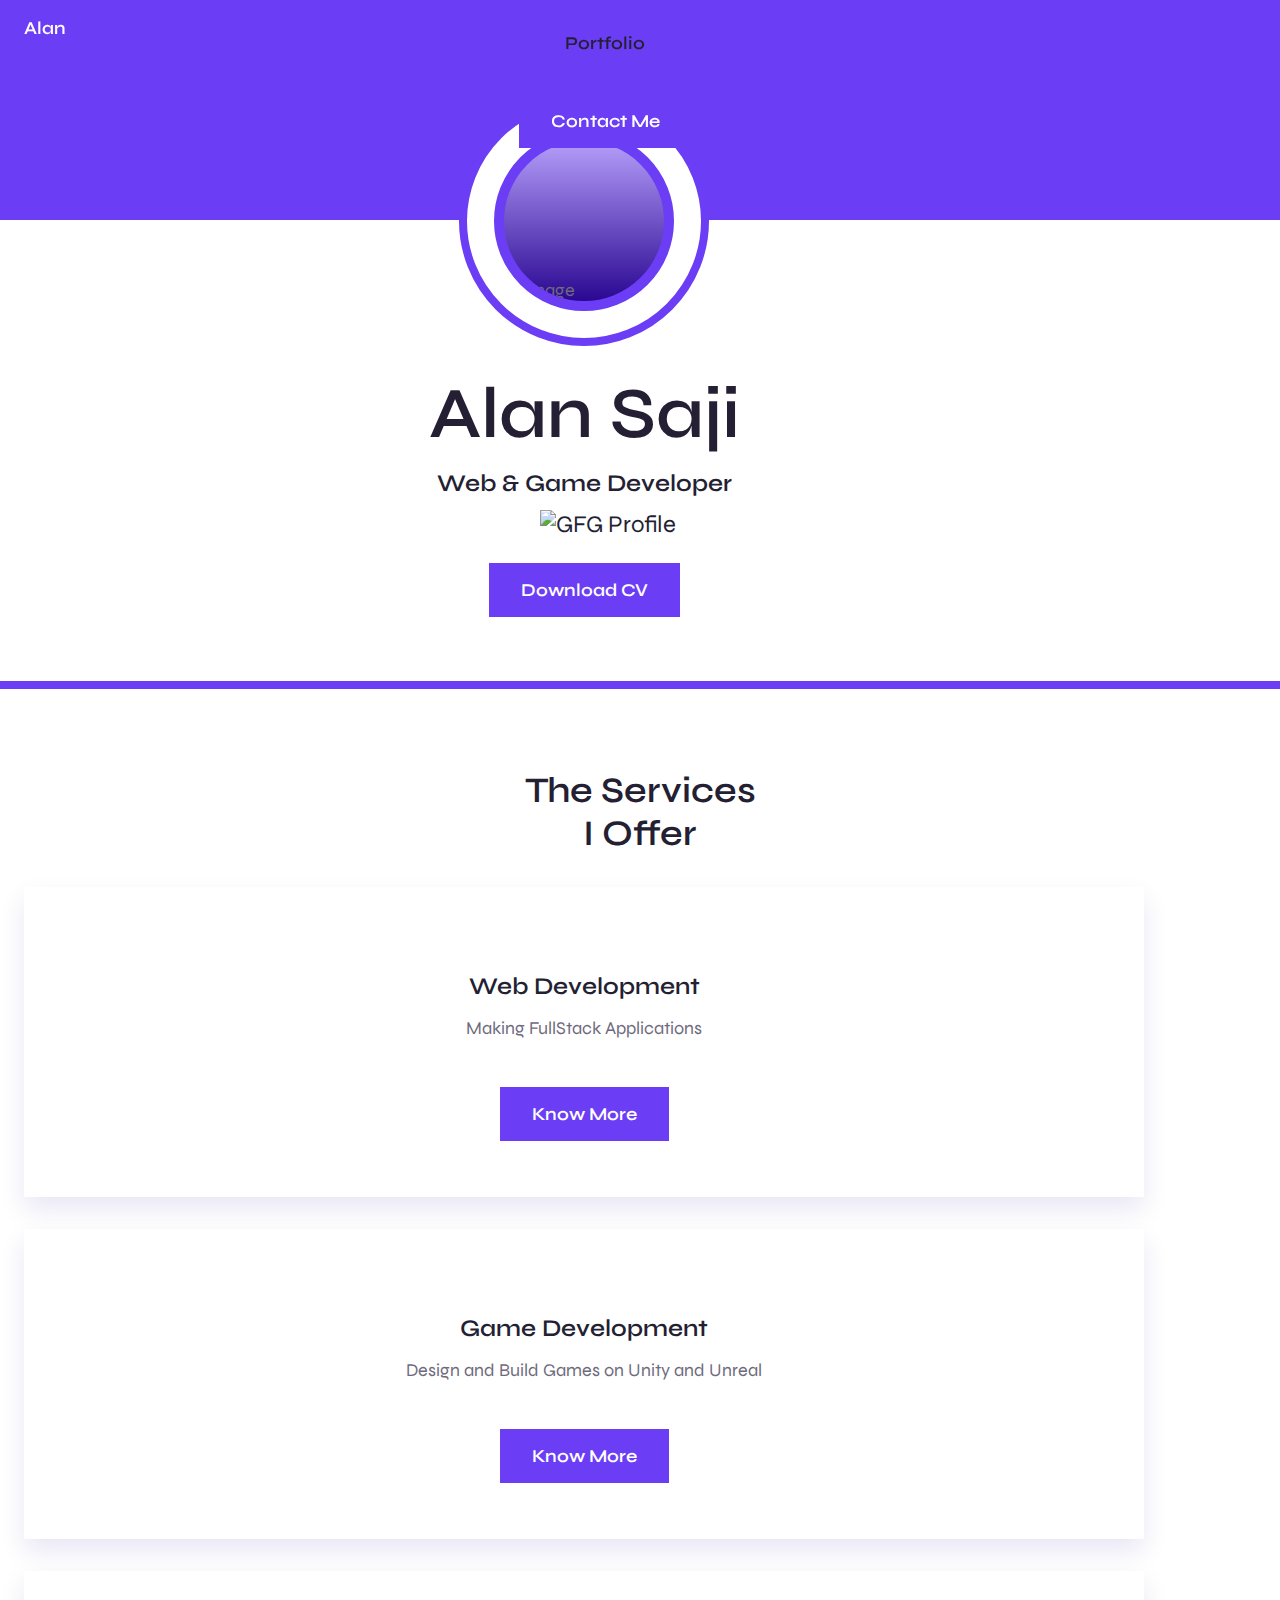
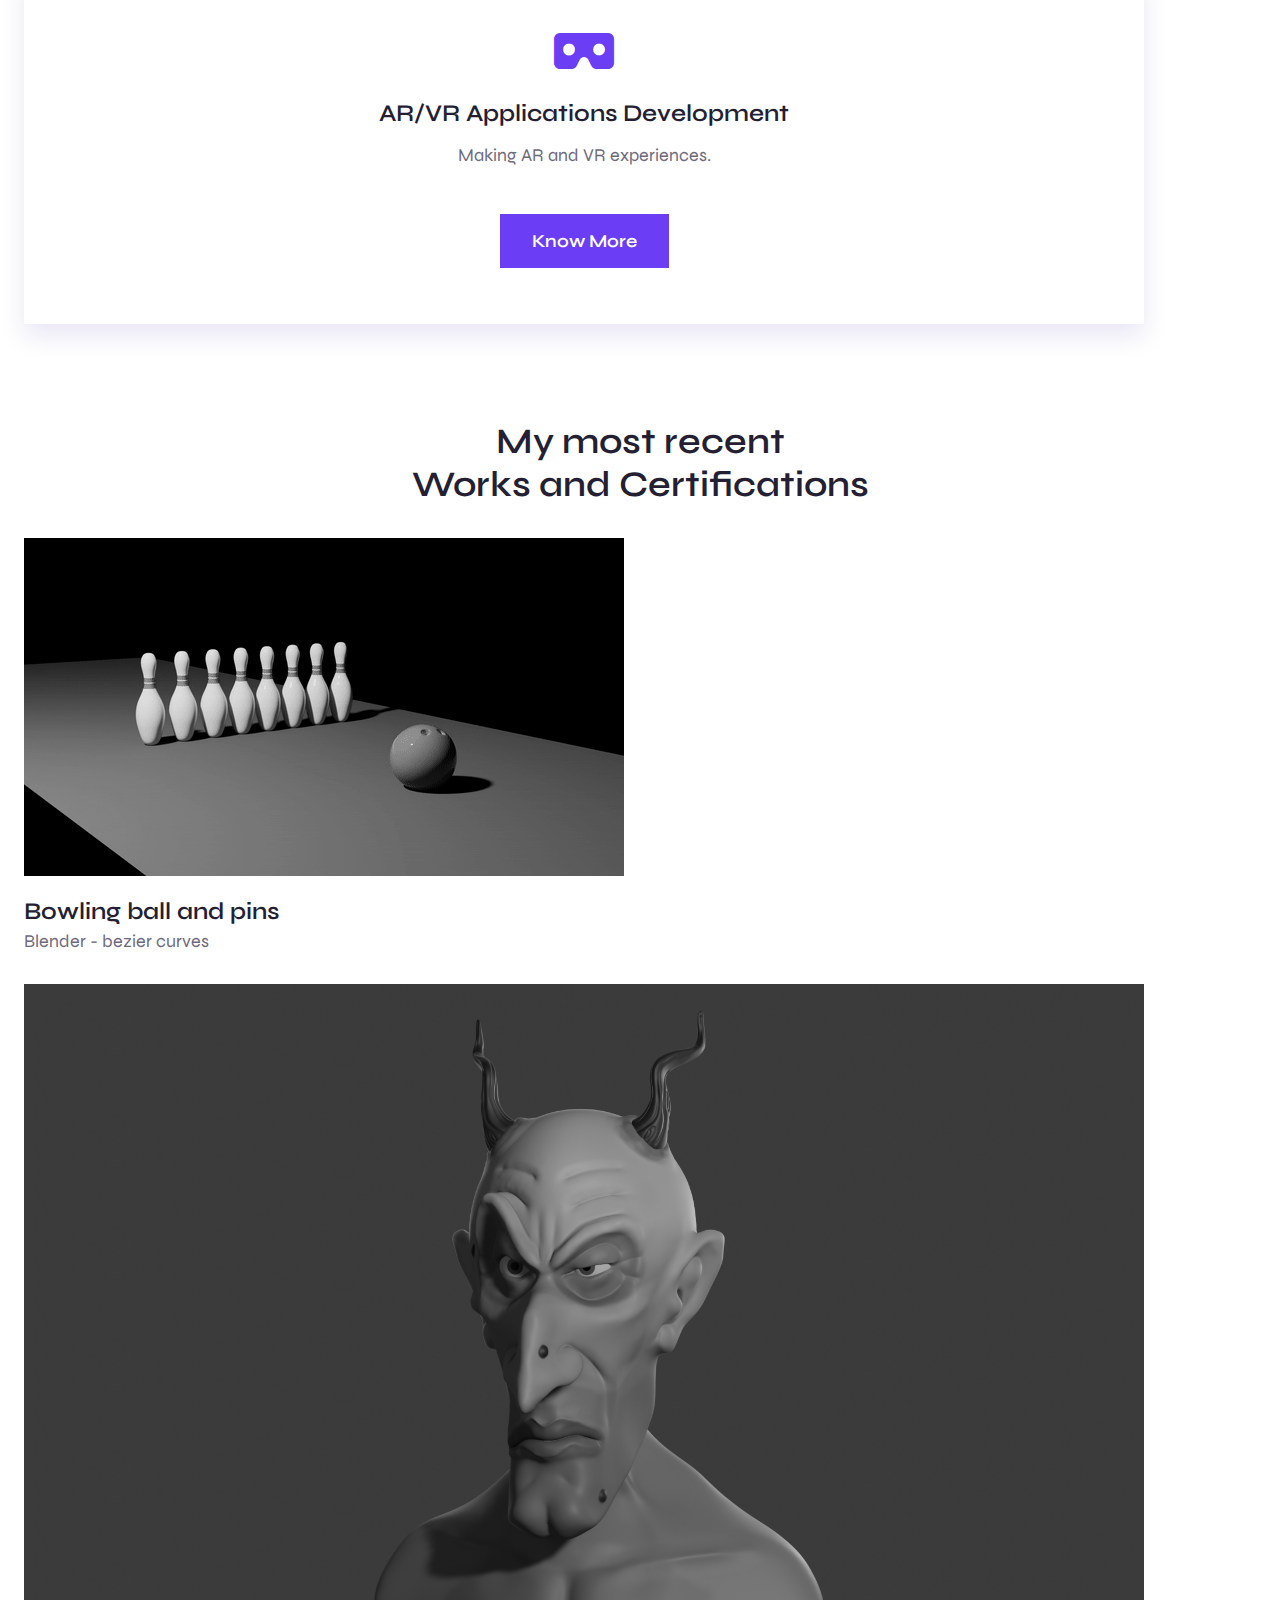
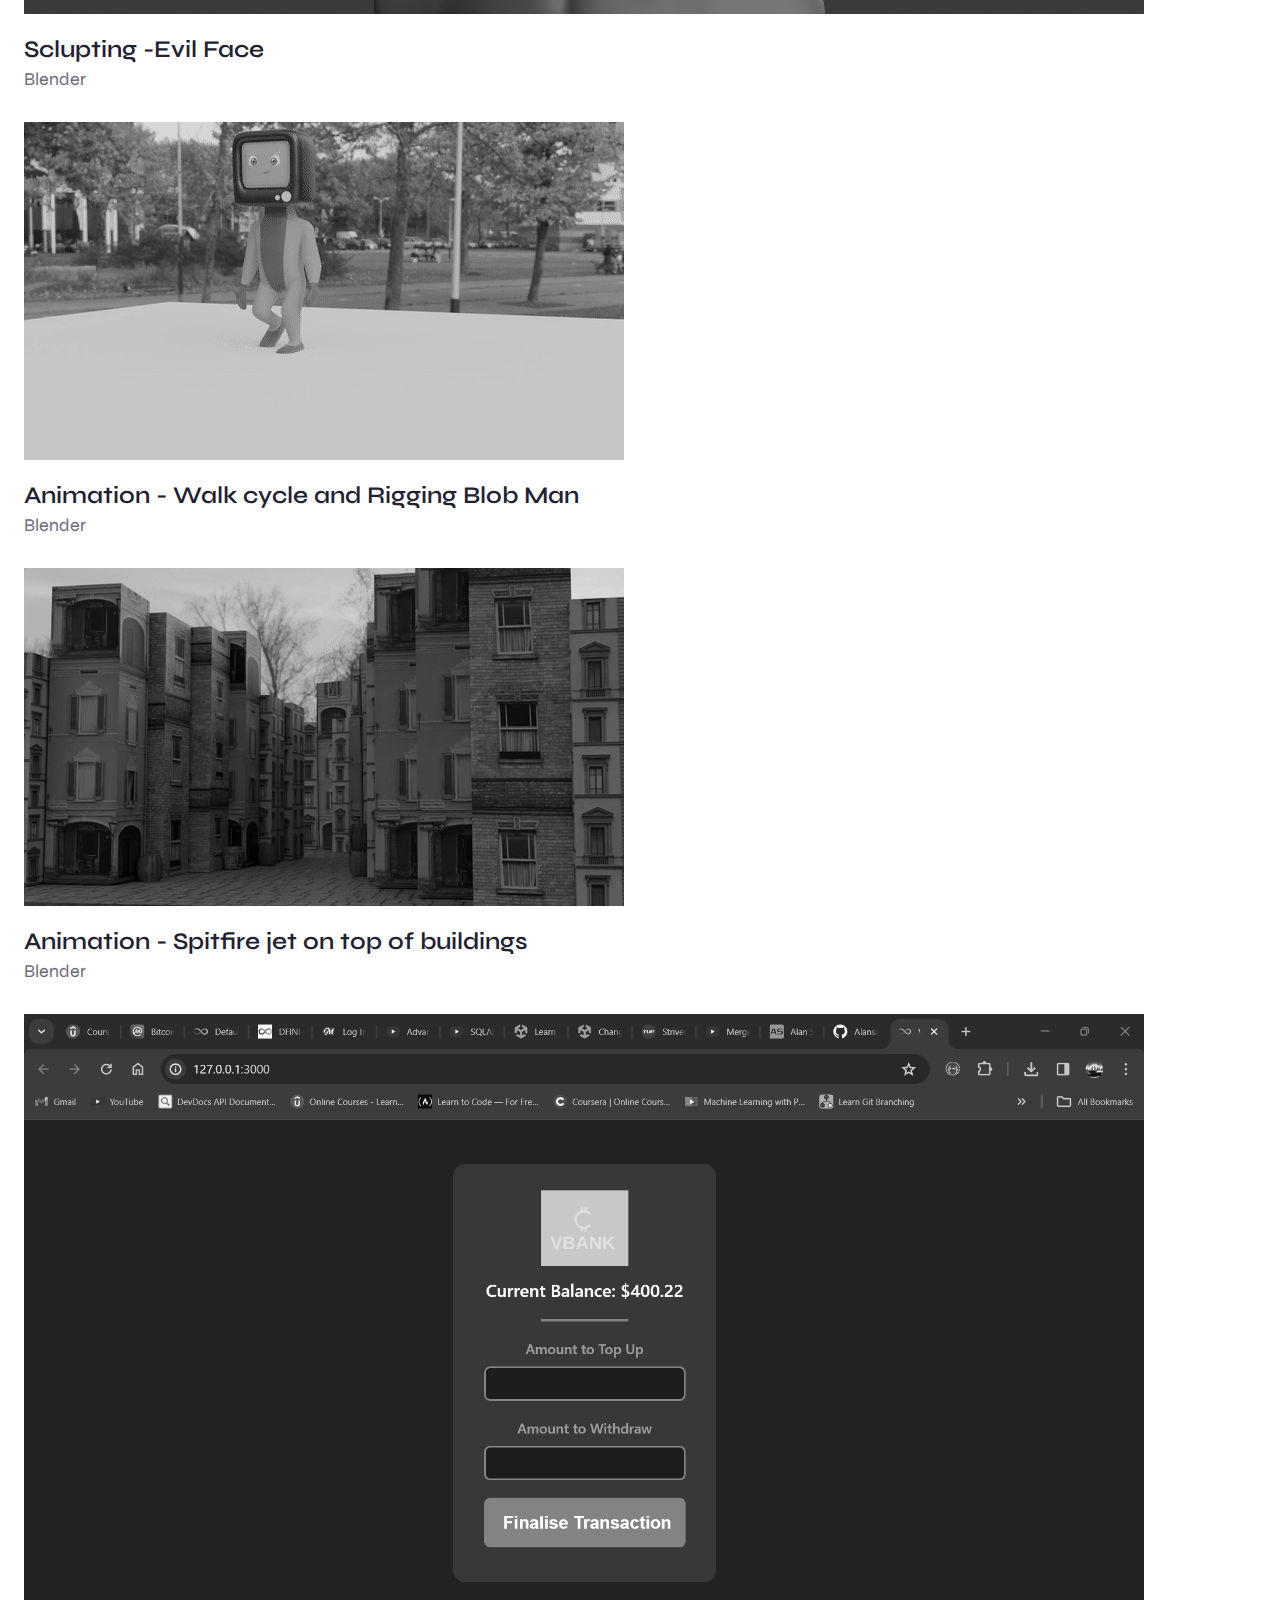
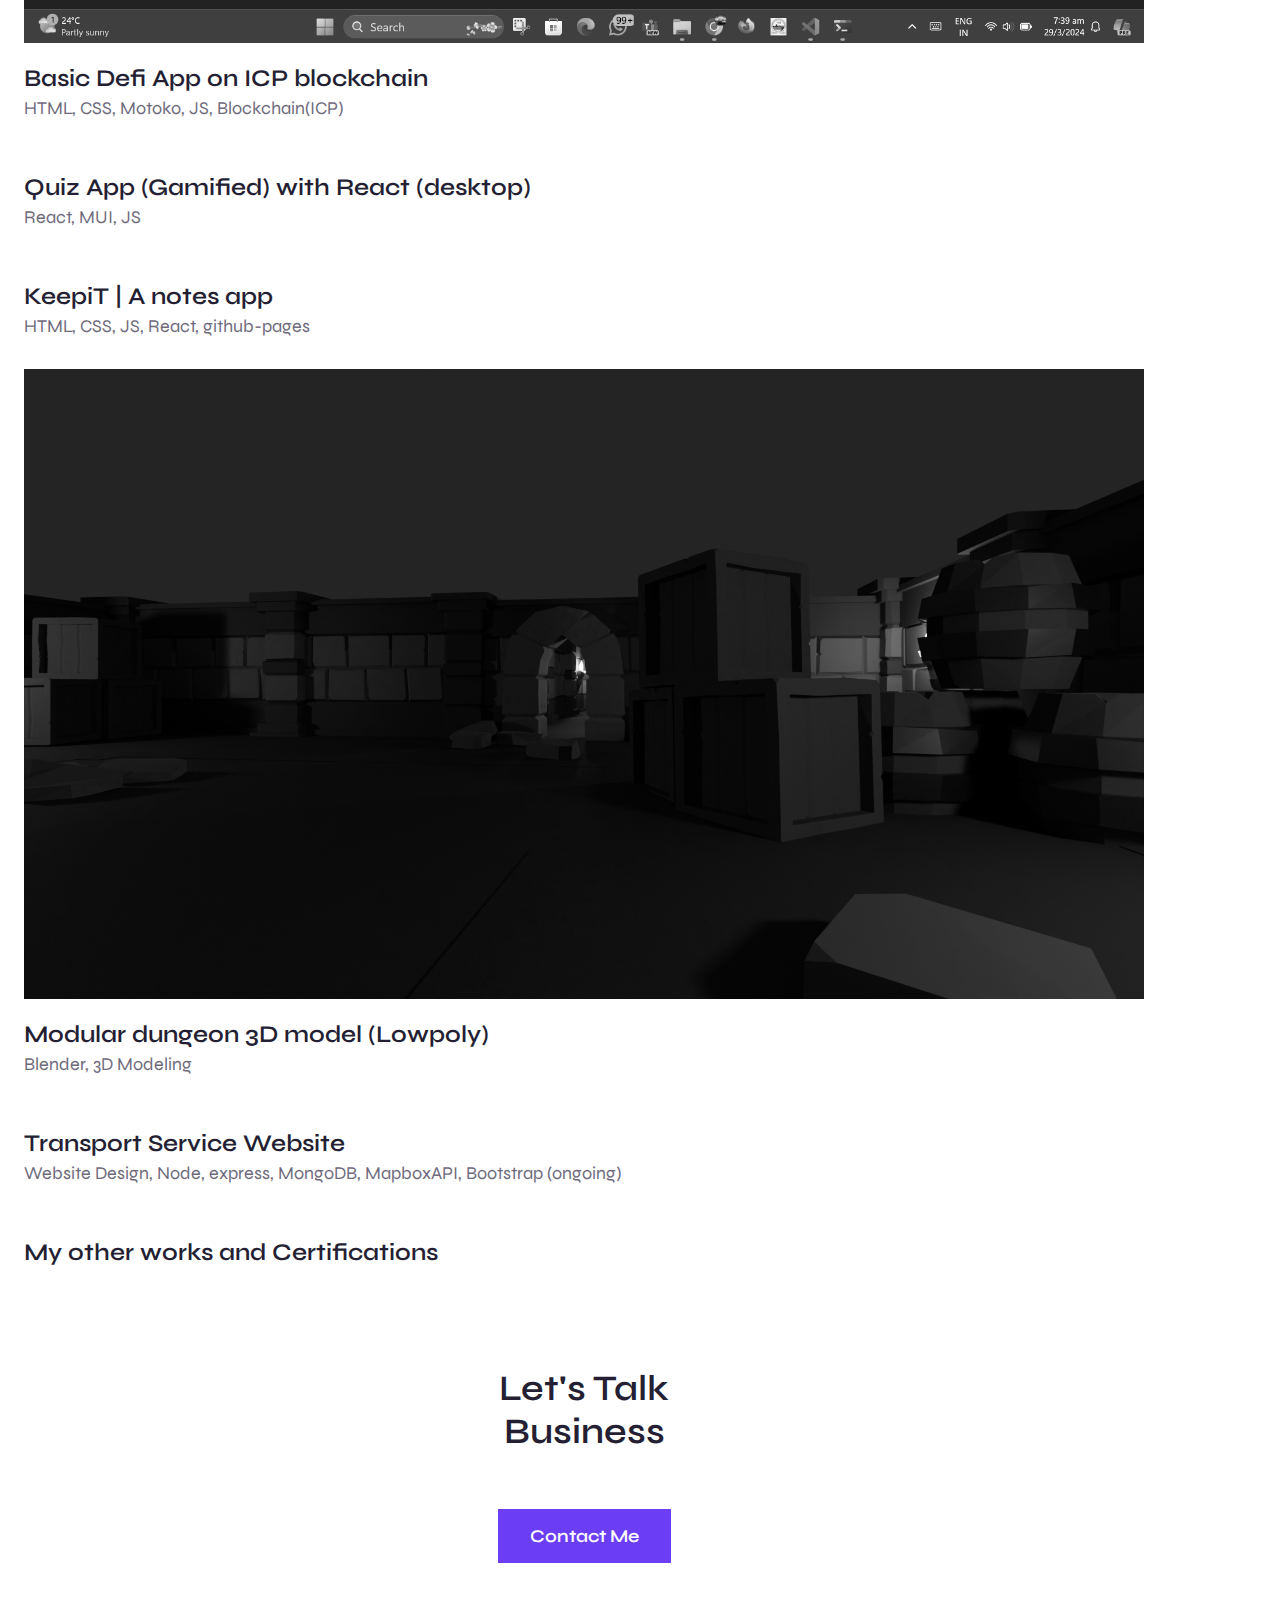
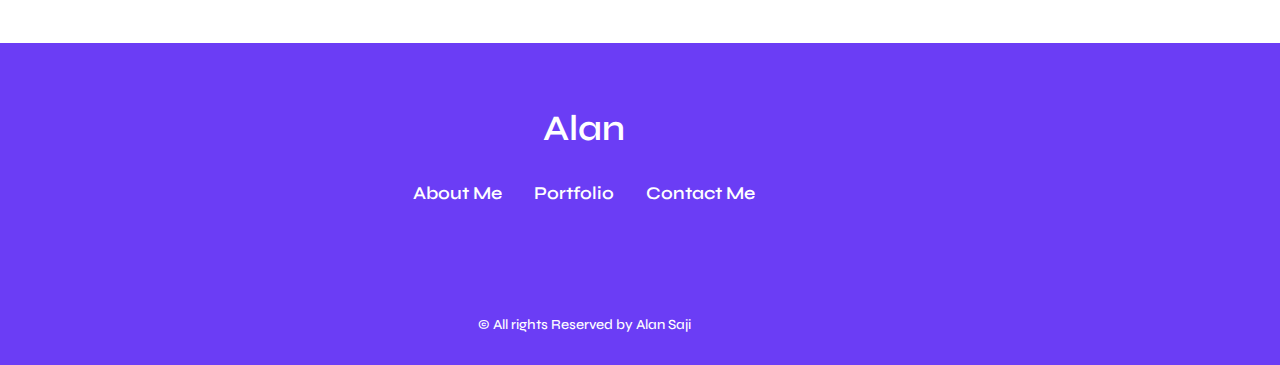
==== index.html @ 310c74d7 "bowling" ====
<!DOCTYPE html>
   <html lang="en">
   <head>
      <meta charset="UTF-8">
      <meta name="viewport" content="width=device-width, initial-scale=1.0">
      <link rel="stylesheet" href="https://cdnjs.cloudflare.com/ajax/libs/font-awesome/6.5.1/css/all.min.css">
      <!--=============== FAVICON ===============-->
      <link rel="shortcut icon" href="assets/img/favicon.ico" type="image/x-icon">

      <!--=============== REMIXICONS ===============-->
      <link rel="stylesheet" href="https://cdnjs.cloudflare.com/ajax/libs/remixicon/3.5.0/remixicon.css">

      <!--=============== SWIPER CSS ===============-->
      <link rel="stylesheet" href="assets/css/swiper-bundle.min.css">

      <!--=============== CSS ===============-->
      <link rel="stylesheet" href="assets/css/styles.css">

      <title>Alan Saji | Btech</title>
   </head>
   <body>
      <!--==================== HEADER ====================-->
      <header class="header" id="header">
         <nav class="nav container">
            <a href="index.html" class="nav__logo">Alan</a>
            <div class="nav__menu" id="nav-menu">
               <ul class="nav__list">
                  <li class="nav__item">
                     <a href="index.html" class="nav__link">Home</a>
                  </li>

                  <li class="nav__item">
                     <a href="about.html" class="nav__link">About Me</a>
                  </li>

                  <li class="nav__item">
                     <a href="work.html" class="nav__link">Portfolio</a>
                  </li>
                   
                  <li class="nav__item">
                     <a href="contact.html" class="button">Contact Me</a>
                  </li>
               </ul>
               <!-- Close Button -->
               <div class="nav__close" id="nav-close">
                  <i class="ri-close-line"></i>
               </div>
            </div>
            <div class="nav__actions">
               <!-- Theme button -->
               <i class="ri-moon-line change-theme" id="theme-button"></i>
               <div class="nav__toggle" id="nav-toggle">
                  <i class="ri-apps-line"></i>
               </div>
            </div>
         </nav>
      </header>

      <!--==================== MAIN ====================-->
      <main class="main">
         <!--==================== HOME ====================-->
         <section class="home section">
            <div class="home__rectangle">

            </div>
            <div class="home__container container grid">
               <div class="home__perfil perfil">
                 <div class="perfil__content">
                  <img src="assets/img/alan.png" alt="image" class="perfil__img">
                 </div>
               </div>

               <div class="home__content grid">
                  <div class="home__data grid">
                     <h1 class="home__name">Alan Saji</h1>
                     <h2 class="home__profession">
                        Web & Game Developer
                     </h2>
                     <div class="home__social">
                        <a href="https://github.com/Alansaji2003" target="_blank" class="home__social-link">
                           <i class="ri-github-fill"></i>
                        </a>
                        <a href="https://www.linkedin.com/in/alan-saji-b346091b6/" target="_blank" class="home__social-link">
                           <i class="ri-linkedin-box-fill"></i>
                        </a>
                        <a href="https://twitter.com/AlanSaji2003" target="_blank" class="home__social-link">
                           <i class="ri-twitter-x-line"></i>
                        </a>
                        <a href="https://auth.geeksforgeeks.org/user/rockstaralansaji" target="_blank" class="home__social-link">
                           <img width="30px" style="display: inline;" src="assets/img/geeksforgeeks.svg" alt="GFG Profile">
                        </a>
                     </div>
                  </div>
                  <a href="assets/pdf/AlanResume.pdf" download="" class="home__button button">Download CV</a>
               </div>
               
            </div>
         </section>

         <!--==================== SERVICES ====================-->
         <section class="services section">
            <h2 class="section__title">
               The Services <br>
               I Offer
            </h2>

            <div class="services__container container grid">

               <article class="services__card">
                  <i class="ri-code-s-slash-line services__icon"></i>
                  <h2 class="services__title">Web Development</h2>
                  <p class="services__description">
                     Making FullStack Applications
                  </p>
                  <button class="services__button button">Know More</button>
                  <div class="services__modal">
                     <div class="services__modal-content">
                        <i class="ri-close-line services__modal-close"></i>
                        <h2 class="services__modal-title">Web Development</h2>
                        <ul class="services__modal-list grid">
                           <li class="services__modal-item">
                              Building web pages with HTML,CSS,JS,
                              Bootstrap,React.
                           </li>
                           <li class="services__modal-item">
                              Connecting with database through PostgresSQL and MongoDB.
                           </li>
                           <li class="services__modal-item">
                              Developing Backend with Node.js, Express, EJS, Jinja, flask and Django.
                           </li>
                           <li class="services__modal-item">
                              Hosting on github pages, wordpress, netlify ect.
                           </li>
                        </ul>
                     </div>
                  </div>
               </article>
               <article class="services__card">
                  <i class="ri-gamepad-fill services__icon"></i>
                  <h2 class="services__title">Game Development</h2>
                  <p class="services__description">
                     Design and Build Games on Unity and Unreal
                  </p>
                  <button class="services__button button">Know More</button>
                  <div class="services__modal">
                     <div class="services__modal-content">
                        <i class="ri-close-line services__modal-close"></i>
                        <h2 class="services__modal-title">Game Development</h2>
                        <ul class="services__modal-list grid">
                           <li class="services__modal-item">
                              Making games with Unity.
                           </li>
                           <li class="services__modal-item">
                              Making Games with Unreal.
                           </li>
                           <li class="services__modal-item">
                              Modeling Assets in Blender.
                           </li>
                           <li class="services__modal-item">
                              Game Programming in C# and C++. 
                           </li>
                        </ul>
                     </div>
                  </div>
               </article>
               <article class="services__card">
                  <i class="fa-solid fa-vr-cardboard services__icon"></i>
                  <h2 class="services__title">AR/VR Applications Development</h2>
                  <p class="services__description">
                     Making AR and VR experiences.
                  </p>
                  <button class="services__button button">Know More</button>
                  <div class="services__modal">
                     <div class="services__modal-content">
                        <i class="ri-close-line services__modal-close"></i>
                        <h2 class="services__modal-title">AR/VR Applications</h2>
                        <ul class="services__modal-list grid">
                           <li class="services__modal-item">
                              Knowledge about AR/VR Devices.
                           </li>
                           <li class="services__modal-item">
                              Making AR for mobile and websites.
                           </li>
                           <li class="services__modal-item">
                              Making VR games.
                           </li>
                           <li class="services__modal-item">
                              Implementing Technology.
                           </li>
                        </ul>
                     </div>
                  </div>
               </article>
            </div>
         </section>

         <!--==================== WORK ====================-->
         <section class="work section">
            <h2 class="section__title">
               My most recent <br>
                Works and Certifications
            </h2>


            <div class="work__container container grid">
               <article class="work__card">
                  <a href="https://skfb.ly/oT8VV" target="_blank" class="work__link">
                     <img src="assets/img/proj19.gif" alt="" class="work__img">
                     <i class="ri-arrow-right-circle-line work__icon"></i>
                  </a>

                  <h2 class="work__title">Bowling ball and pins</h2>
                  <span class="work__subtitle">Blender - bezier curves</span>
               </article>
               <article class="work__card">
                  <a href="https://skfb.ly/oSZqq" target="_blank" class="work__link">
                     <img src="assets/img/proj18.png" alt="" class="work__img">
                     <i class="ri-arrow-right-circle-line work__icon"></i>
                  </a>

                  <h2 class="work__title">Sclupting -Evil Face</h2>
                  <span class="work__subtitle">Blender</span>
               </article>
               <article class="work__card">
                  <a href="https://skfb.ly/oSNQT" target="_blank" class="work__link">
                     <img src="assets/img/proj15.gif" alt="" class="work__img">
                     <i class="ri-arrow-right-circle-line work__icon"></i>
                  </a>

                  <h2 class="work__title">Animation - Walk cycle and Rigging Blob Man</h2>
                  <span class="work__subtitle">Blender</span>
               </article>
               <article class="work__card">
                  <a href="https://skfb.ly/oSJq7" target="_blank" class="work__link">
                     <img src="assets/img/proj13.gif" alt="" class="work__img">
                     <i class="ri-arrow-right-circle-line work__icon"></i>
                  </a>

                  <h2 class="work__title">Animation - Spitfire jet on top of buildings</h2>
                  <span class="work__subtitle">Blender</span>
               </article>
               <article class="work__card">
                  <a href="https://github.com/Alansaji2003/Vbank-ICP" target="_blank" class="work__link">
                     <img src="assets/img/proj14.png" alt="" class="work__img">
                     <i class="ri-arrow-right-circle-line work__icon"></i>
                  </a>

                  <h2 class="work__title">Basic Defi App on ICP blockchain </h2>
                  <span class="work__subtitle">HTML, CSS, Motoko, JS, Blockchain(ICP)</span>
               </article>
               <article class="work__card">
                  <a href="https://github.com/Alansaji2003/100-days-of-code/tree/master/day91" target="_blank" class="work__link">
                     <img src="assets/img/proj12.png" alt="" class="work__img">
                     <i class="ri-arrow-right-circle-line work__icon"></i>
                  </a>

                  <h2 class="work__title">Quiz App (Gamified) with React (desktop)</h2>
                  <span class="work__subtitle">React, MUI, JS</span>
               </article>
               
               <article class="work__card">
                  <a href="https://alansaji2003.github.io/KeepiT-app/" target="_blank" class="work__link">
                     <img src="assets/img/proj10.png" alt="" class="work__img">
                     <i class="ri-arrow-right-circle-line work__icon"></i>
                  </a>

                  <h2 class="work__title">KeepiT | A notes app</h2>
                  <span class="work__subtitle">HTML, CSS, JS, React, github-pages</span>
               </article>
               <article class="work__card">
                  <a href="https://skfb.ly/oRW78" target="_blank" class="work__link">
                     <img src="assets/img/proj9.png" alt="" class="work__img">
                     <i class="ri-arrow-right-circle-line work__icon"></i>
                  </a>

                  <h2 class="work__title">Modular dungeon 3D model (Lowpoly)</h2>
                  <span class="work__subtitle">Blender, 3D Modeling</span>
               </article>
               <article class="work__card">
                  <a href="https://github.com/Alansaji2003/uts-node" target="_blank" class="work__link">
                     <img src="assets/img/proj1.png" alt="" class="work__img">
                     <i class="ri-arrow-right-circle-line work__icon"></i>
                  </a>

                  <h2 class="work__title">Transport Service Website</h2>
                  <span class="work__subtitle">Website Design, Node, express, MongoDB, MapboxAPI, Bootstrap (ongoing)</span>
               </article>
               <article class="work__card">
                  <a href="work.html" class="work__link">
                     <img src="assets/img/work.png" alt="" class="work__img">
                     <i class="ri-arrow-right-circle-line work__icon"></i>
                  </a>

                  <h2 class="work__title">My other works and Certifications</h2>
                  
               </article>

               
            </div>
         </section>

         <!--==================== TESTIMONIAL ====================-->
         <!-- <section class="testimonial section">
            <h2 class="section__title">
               What they say <br>
               About Me?
            </h2>
            <div class="testimonial__container container">
               <div class="testimonial__swiper swiper"> -->
                  <!-- <div class="swiper-wrapper">

                     <ariticle class="testimonial__card swiper-slide">
                        <div class="testimonial__border">
                           <img src="assets/img/testimonial-1.png" alt="" class="testimonial__img">
                        </div>

                        <h2 class="testimonial__name">Aleena</h2>
                           <p class="testimonial__description">
                              Lorem ipsum dolor, sit amet consectetur adipisicing elit. Molestiae nihil voluptate distinctio aliquam enim quae excepturi repellat dicta, illo voluptatum ea minima doloremque! Incidunt necessitatibus ratione quasi obcaecati odio fugiat!
                           </p>
                        
                     </ariticle>

                     <ariticle class="testimonial__card swiper-slide">
                        <div class="testimonial__border">
                           <img src="assets/img/testimonial-2.png" alt="" class="testimonial__img">
                        </div>

                        <h2 class="testimonial__name">Harsh</h2>
                           <p class="testimonial__description">
                              Lorem ipsum dolor, sit amet consectetur adipisicing elit. Molestiae nihil voluptate distinctio aliquam enim quae excepturi repellat dicta, illo voluptatum ea minima doloremque! Incidunt necessitatibus ratione quasi obcaecati odio fugiat!
                           </p>
                        
                     </ariticle>

                     <ariticle class="testimonial__card swiper-slide">
                        <div class="testimonial__border">
                           <img src="assets/img/testimonial-3.png" alt="" class="testimonial__img">
                        </div>

                        <h2 class="testimonial__name">Karabi</h2>
                           <p class="testimonial__description">
                              Lorem ipsum dolor, sit amet consectetur adipisicing elit. Molestiae nihil voluptate distinctio aliquam enim quae excepturi repellat dicta, illo voluptatum ea minima doloremque! Incidunt necessitatibus ratione quasi obcaecati odio fugiat!
                           </p>
                        
                     </ariticle>

                     <ariticle class="testimonial__card swiper-slide">
                        <div class="testimonial__border">
                           <img src="assets/img/testimonial-4.png" alt="" class="testimonial__img">
                        </div>

                        <h2 class="testimonial__name">
                           <p class="testimonial__description">Aaditya</h2>
                              Lorem ipsum dolor, sit amet consectetur adipisicing elit. Molestiae nihil voluptate distinctio aliquam enim quae excepturi repellat dicta, illo voluptatum ea minima doloremque! Incidunt necessitatibus ratione quasi obcaecati odio fugiat!
                           </p>
                        
                     </ariticle>

                  </div> -->
               <!-- </div> -->


               <!-- pagination -->
               <!-- <div class="swiper-pagination"></div>
            </div>
         </section> -->

         <!--==================== CONTACT ====================-->
         <section class="contact section">
            <div class="contact__container container grid">
               <h2 class="section__title">
                  Let's Talk <br>
                  Business
               </h2>
               <a href="contact.html" class="contact__button button">Contact Me</a>
            </div>
         </section>
      </main>

      <!--==================== FOOTER ====================-->
      <footer class="footer">
         <div class="footer__container container grid">
            <div class="footer__content grid">
               <a href="index.html" class="footer__logo">Alan</a>
               <ul class="footer__links">
                  <li>
                     <a href="about.html" class="footer__link">About Me</a>
                  </li>
                  <li>
                     <a href="work.html" class="footer__link">Portfolio</a>
                  </li>
                  <li>
                     <a href="contact.html" class="footer__link">Contact Me</a>
                  </li>
               </ul>

               <div class="footer__social">
                  <a href="https://www.instagram.com/_x_alan_x._/" target="_blank" class="footer__social-link">
                     <i class="ri-instagram-fill"></i>
                  </a>
                  <a href="https://twitter.com/AlanSaji2003" target="_blank" class="footer__social-link">
                     <i class="ri-twitter-x-line"></i>
                  </a>
                  <a href="https://www.linkedin.com/in/alan-saji-b346091b6/" target="_blank" class="footer__social-link">
                     <i class="ri-linkedin-box-fill"></i>
                  </a>
                  <a href="https://medium.com/@rockstaralansaji" target="_blank" class="footer__social-link">
                     <i class="ri-medium-fill"></i>
                  </a>
               </div>
            </div>


            <span class="footer__copy">
               &#169 All rights Reserved by Alan Saji
            </span>
         </div>
      </footer>

      <!--========== SCROLL UP ==========-->
<a href="#" class="scrollup" id="scroll-up">
   <i class="ri-arrow-up-line"></i>
</a>

      <!--=============== MAIN JS ===============-->
      <script src="assets/js/main.js"></script>
      
      

      <!--=============== SWIPER JS ===============-->
      <script src="assets/js/swiper-bundle.min.js"></script>

      <!--=============== INDEX JS ===============-->
      <script src="assets/js/index.js"></script>
   </body>
</html>
---- assets/css/styles.css ----
/*=============== GOOGLE FONTS ===============*/
@import url("https://fonts.googleapis.com/css2?family=Syne:wght@400;500;600&display=swap");

/*=============== VARIABLES CSS ===============*/
:root {
  --header-height: 3.5rem;

  /*========== Colors ==========*/
  /*Color mode HSL(hue, saturation, lightness)*/
  /* 
      Change favorite color
      Default: hsl(255, 90%, 60%)
      Orange: hsl(14, 90%, 60%) - Blue: hsl(210, 90%, 50%)
      Pink: hsl(356, 100%, 65%) - Green: hsl(162, 90%, 40%)

      For more colors visit: https://colors.dopely.top/color-pedia
      -> Choose any color 
      -> Click on tab (Color Conversion)
      -> Copy the color mode (HSL)
  */
  --hue: 255;
  --first-color: hsl(255, 90%, 60%);
  --first-color-alt: hsl(255, 82%, 56%);
  --first-color-light: hsl(255, 40%, 80%);
  --title-color: hsl(255, 24%, 16%);
  --text-color: hsl(255, 8%, 45%);
  --text-color-light: hsl(255, 8%, 60%);
  --white-color: hsl(0, 0%, 100%);
  --body-color: hsl(0, 0%, 100%);
  --container-color: hsl(0, 0%, 100%);
  --shadow-color: hsla(255, 90%, 30%, .1);
  /* --hue: #0000ff;
--first-color: #8080ff;
--first-color-alt: #7373ff;
--first-color-light: #b3b3ff;
--title-color: #1a1aff;
--text-color: #6666ff;
--text-color-light: #9999ff;
--white-color: #ffffff;
--body-color: #ffffff;
--container-color: #ffffff;
--shadow-color: #6666ffa1; */
  

  /*========== Font and typography ==========*/
  /*.5rem = 8px | 1rem = 16px ...*/
  --body-font: "Syne", sans-serif;
  --biggest-font-size: 2rem;
  --h1-font-size: 1.5rem;
  --h2-font-size: 1.25rem;
  --h3-font-size: 1rem;
  --normal-font-size: .938rem;
  --small-font-size: .813rem;
  --smaller-font-size: .75rem;

  /*========== Font weight ==========*/
  --font-regular: 400;
  --font-medium: 500;
  --font-semi-bold: 600;

  /*========== z index ==========*/
  --z-tooltip: 10;
  --z-fixed: 100;
  --z-modal: 1000;
}

/*========== Responsive typography ==========*/
@media screen and (min-width: 1150px) {
  :root {
    --biggest-font-size: 4.5rem;
    --h1-font-size: 2.25rem;
    --h2-font-size: 1.5rem;
    --h3-font-size: 1.25rem;
    --normal-font-size: 1.125rem;
    --small-font-size: .875rem;
    --smaller-font-size: .813rem;
  }
}

/*=============== BASE ===============*/
* {
  box-sizing: border-box;
  padding: 0;
  margin: 0;
}

html {
  scroll-behavior: smooth;
}

body,
input,
textarea,
button {
  font-family: var(--body-font);
  font-size: var(--normal-font-size);
}

body {
  background-color: var(--body-color);
  color: var(--text-color);
  transition: background-color .4s;
}

input,
button,
textarea {
  border: none;
  outline: none;
}

h1, h2, h3, h4 {
  color: var(--title-color);
  font-weight: var(--font-semi-bold);
}

ul {
  list-style: none;
}

a {
  text-decoration: none;
}

img {
  display: block;
  max-width: 100%;
  height: auto;
}

/*=============== THEME ===============*/


/*========== Variables Dark theme ==========*/


/*========== 
	Color changes in some parts of 
	the website, in dark theme
==========*/


/*=============== REUSABLE CSS CLASSES ===============*/
.container {
  max-width: 1120px;
  margin-inline: 1.5rem;
}

.grid {
  display: grid;
  gap: 1.5rem;
}

.section {
  padding-block: 5rem 1rem;
}
.section__title {
  font-size: var(--h1-font-size);
  text-align: center;
  margin-bottom: 2rem;
}
.perfil{
  width: 250px;
  height: 250px;
  background-color: var(--body-color);
  border: 8px solid var(--first-color);
  border-radius: 50%;
  display: grid;
  place-items: center;
  transition: background-color .4s;
}

.perfil__content{
 width: 180px;
 height: 180px;
 border: 10px solid var(--first-color);
 border-radius: 50%;
 overflow: hidden;
 display: flex;
 justify-content: center;
 align-items: flex-end;
 background: linear-gradient(180deg, hsl(var(--hue), 90%, 80%),hsl(var(--hue), 90%,30%));
}

.perfil__img{
  width: 150px;
}

.main {
  overflow: hidden;  /* for animated scroll reveal*/
}

/*=============== HEADER & NAV ===============*/
.header{
  position: fixed;
  width: 100%;
  top: 0;
  left: 0;
  background-color: var(--first-color);
  z-index: var(--z-fixed);
  transition: background-color .4s, box-shadow .4s;
}

.nav{
  position: relative;
  height: var(--header-height);
  display: flex;
  justify-content: space-between;
  align-items: center;
}
.nav__logo{
  color: var(--white-color);
  font-weight: var(--font-semi-bold);
  transition: color .4s;

}

.nav__toggle, .nav__close{
  display: inline-flex;
  font-size: 1.25rem;
  cursor: pointer;
}

.nav__toggle{
  color: var(--white-color);
  transition: color .4s;
}

.nav__close{
  color: var(--title-color);

}

/* Navigation for mobile devices */
@media screen and (max-width: 1150px) {
  .nav__menu{
    position: fixed;
    top: -100%;
    left: 0;
    background-color: var(--body-color);
    width: 100%;
    box-shadow: 0 12px 24px var(--shadow-color);
    padding-block: 5rem 4rem;
    transition: top .4s;

  }
}

.nav__list{
  display: flex;
  flex-direction: column;
  row-gap: 2.5rem;
  text-align: center;
}

.nav__link{
  color: var(--title-color);
  font-weight: var(--font-semi-bold);
  transition: color .4s;

}

.nav__link:hover{
  color: var(--first-color);

}

.nav__close{
  position: absolute;
  top: 1.15rem;
  right: 1.5rem;
}
/* Show menu */

.show-menu{
  top: 0;
}
/* Change background header */
.bg-header{
  background-color: var(--body-color);
  box-shadow: 0 2px 16px var(--shadow-color);
}

.bg-header :is(.nav__logo, .nav__toggle){
  color: var(--title-color);
}

/* Header background color of other pages */
.header-pages{
  background-color: var(--body-color);
}

.header-pages :is(.nav__logo, .nav__toggle){
  color: var(--title-color);

}

/*=============== BUTTON ===============*/
.button{
  display: inline-block;
  background-color: var(--first-color);
  color: var(--white-color);
  font-weight: var(--font-semi-bold);
  padding: 1rem 2rem;
  transition: background-color .4s, box-shadow .4s;

}

.button:hover{
  background-color: var(--first-color-alt);
  box-shadow: 0 8px 24px hsla(var(--hue), 90%, 30%, .3);
}

/*=============== HOME ===============*/
.home{
  position: relative;
  border-bottom: 8px solid var(--first-color);
}

.home__rectangle{
  width: 100%;
  height: 220px;
  background-color: var(--first-color);
  position: absolute;
  top: 0;
  left: 0;
  z-index: -1;
}
.home__container{
  padding-block: 1rem 3rem;
}

.home__perfil{
  justify-self: center;

}

.home__data{
  row-gap: .75rem;
  text-align: center;
}

.home__name{
  font-size: var(--biggest-font-size);
}

.home__profession{
  font-size: var(--h2-font-size);
}

.home__social{
  display: flex;
  justify-content: center;
  column-gap: 1rem;
}

.home__social-link{
  font-size: 1.5rem;
  color: var(--title-color);
  transition: color .4s;
}

.home__social-link:hover{
  color: var(--first-color);

}


.home__button{
  justify-self: center;
}
/*=============== ABOUT ===============*/
.about__page{
  padding-bottom: 4rem;
}

.about__perfil{
  justify-self: center;
}

.about__content{
  row-gap: 4rem;
}

.about__data{
  row-gap: 2rem;
}

.about__info{
  row-gap: .75rem;
  text-align: center;
}

.about__name{
  font-size: var(--h1-font-size);
}
.about__profession{
  font-size: var(--h2-font-size);
}


.about__description b{
  color: var(--first-color);
}

.about__button{
  justify-self: center;
}

.about__skills-title{
  font-size: var(--h3-font-size);
  text-align: center;
  margin-bottom: 2rem;
}

.about__skills-img{
  width: 35px;
  transition: transform .4s;
}

.about__skills-img:hover{
  transform: translateY(-1rem);
}

.about__skills-content{
  grid-template-columns: repeat(5,max-content);
  justify-content: center;
  align-items: center;
  gap: 2rem 1.5rem;
}

/*=============== SERVICES ===============*/
.services__container{
  row-gap: 2rem;
}

.services__card{
  background-color: var(--container-color);
  padding: 3.5rem 1.5rem;
  box-shadow: 0 12px 24px var(--shadow-color);
  text-align: center;
  transition: background-color .4s;
}


.services__icon{
  display: inline-block;
  font-size: 3rem;
  color: var(--first-color);
  margin-bottom: 1.5rem;
}

.services__title{
  font-size: var(--h2-font-size);
  margin-bottom: 1rem;
}

.services__description{
  margin-bottom: 3rem;
}

.services__button{
  cursor: pointer;
}

.services__modal{
  position:fixed;
  inset: 0;
  background-color: hsla(var(--hue), 90%, 30%, .3);
  backdrop-filter: blur(24px);
  -webkit-backdrop-filter: blur(24px);
  display: grid;
  place-items: center;
  padding: 2rem 1.5rem;
  opacity: 0;
  visibility: hidden;
  z-index: var(--z-modal);
  transition: opacity .4s, visibility .4s;
}

.services__modal-content{
  max-height: 420px;
  position: relative;
  background-color: var(--container-color);
  padding: 3.5rem 1.5rem;
  border-bottom: 6px solid var(--first-color);
  overflow: auto;

}

.services__modal-content::-webkit-scrollbar{
  width: 0.6rem;

}

.services__modal-content::-webkit-scrollbar-thumb{
  background-color: var(--text-color-light);
}

.services__modal-title{
  font-size: var(--h2-font-size);
  margin-bottom: 2,5rem;
}

.services__modal-list{
  margin-left: 1rem;

}

.services__modal-item{
  text-align: initial;
  list-style: square;
}

.services__modal-item::marker{
  color: var(--first-color);
}

.services__modal-close{
  position: absolute;
  top: 1.5rem;
  right: 1.5rem;
  font-size: 1.5rem;
  color: var(--first-color);
  cursor: pointer;
}
/* Active modal */
.active-modal{
  opacity: 1;
  visibility: visible;
}

/*=============== WORK ===============*/
.work__container{
  row-gap: 2rem;
}


.work__link{
  display: inline-block;
  position: relative;
  overflow: hidden;
  margin-bottom: 1rem;
}

.work__img{
filter: grayscale(1);
transition: filter .5s, transform .5s;
}


.work__icon{
  position: absolute;
  top: 1.25rem;
  right: 1.25rem;
  font-size: 2rem;
  color: var(--first-color);
  transition: transform .4s;
}

.work__link:hover .work__img{
  transform: scale(1.1);
  filter: none;
}

.work__link:hover .work__icon{
  transform: translate(.5rem, -5rem) rotate(-30deg);

}

.work__title{
  font-size: var(--h2-font-size);
  margin-bottom: .25rem;
}

.work__page{
  padding-bottom: 4rem;;
}
/*=============== TESTIMONIAL ===============*/
.testimonial__container{
  position: relative;
}

.testimonial__swiper{
  padding-bottom: 2rem;
}



.testimonial__card{
  background-color: var(--container-color);
  padding: 2rem 1.25rem 2.5rem 1.25rem;
  border-inline: 8px solid var(--first-color);
  box-shadow: 0 12px 24px var(--shadow-color);
  text-align: center;
  transition: background-color .4s;


}

.testimonial__border{
  width: 100px;
  height: 100px;
  border: 6px solid var(--first-color);
  overflow: hidden;
  border-radius: 50%;
  margin: 0 auto 1rem;
}


.testimonial__img{
  filter: grayscale(1);
  transition: filter .4s;

}

.testimonial__name{
  font-size: var(--h2-font-size);
  margin-bottom: .5rem;
}

.testimonial__card:hover .testimonial__img{
  filter: none;

}

/* Swiper class */
.swiper-pagination-bullets.swiper-pagination-horizontal{
  bottom: -1rem;


}

.swiper-pagination-bullet{
  background-color: var(--first-color-light);
  opacity: 1;
}

.swiper-pagination-bullet-active{
  background-color: var(--first-color);
}

/*=============== CONTACT ===============*/
.contact__container{
  padding-bottom: 4rem;
}

.contact__button{
  justify-self: center;
}

.contact__page{
  padding-block: 1rem 4rem;
}

.contact__form{
  position: relative;
}

.contact__box{
  position: relative;
  width: 100%;
  height: 58px;
}

.contact__input{
  width: 100%;
  height: 100%;
  background-color: var(--body-color);
  border: 3px solid var(--text-color-light);
  padding: .5rem 1.5rem;
  color: var(--title-color);
  font-weight: var(--font-semi-bold);
  transition: border-color .4s, background-color .4s;

}

.contact__input:focus{
  border-color: var(--title-color);
}

.contact__input:-webkit-autofill{
  transition: background-color 6000s, color 6000s;
}

.contact__label{
  position: absolute;
  top: -16px;
  left: 16px;
  font-size: var(--small-font-size);
  font-weight: var(--font-semi-bold);
  color: var(--title-color);
  background-color: var(--body-color);
  padding: 8px;
  transition: background-color 4s;

}



.contact__area{
  height: 10rem;
}


.contact__area textarea{
  resize: none;
  padding-top: 1.25rem;

}

.contact__send{
  padding-block: 1.25rem;

  cursor: pointer;
}

.contact__message{
  position: absolute;
  bottom: -2rem;
  left: 0;
  font-size: var(--small-font-size);
  font-weight: var(--font-semi-bold);
  color: var(--title-color);

} 
/*=============== FOOTER ===============*/
.footer{
  background-color: var(--first-color);

}
.footer__container{
  padding-block: 4rem 2rem;
  text-align: center;
  row-gap: 5rem;
}

.footer__content{
  row-gap: 2rem;
}

.footer__content a, .footer__copy{
  color: var(--white-color);
}

.footer__logo{
  font-size: var(--h1-font-size);
  font-weight: var(--font-semi-bold);
  justify-self: center;
}


.footer__links,
.footer__social{
  display: flex;
  justify-content: center;
}

.footer__links{
  flex-wrap: wrap;
  gap: 2rem;
}


.footer__link{
  font-weight: var(--font-semi-bold);
}

.footer__logo:hover,
.footer__link:hover{
  text-decoration: underline;
}


.footer__social{
  column-gap: 1rem;
}

.footer__social-link{
  font-size: 1.5rem;
  transition: transform .4s;
}

.footer__social-link:hover{
  transform: translateY(-.25rem);
}


.footer__copy{
  font-size: var(--small-font-size);
  font-weight: var(--font-medium);
}










/*=============== SCROLL BAR ===============*/


/*=============== SCROLL UP ===============*/


/* Show Scroll Up */


/*=============== BREAKPOINTS ===============*/
/* For small devices */


/* For medium devices */


/* For large devices */


/* For 2K resolutions (2048 x 1152, 2048 x 1536) */
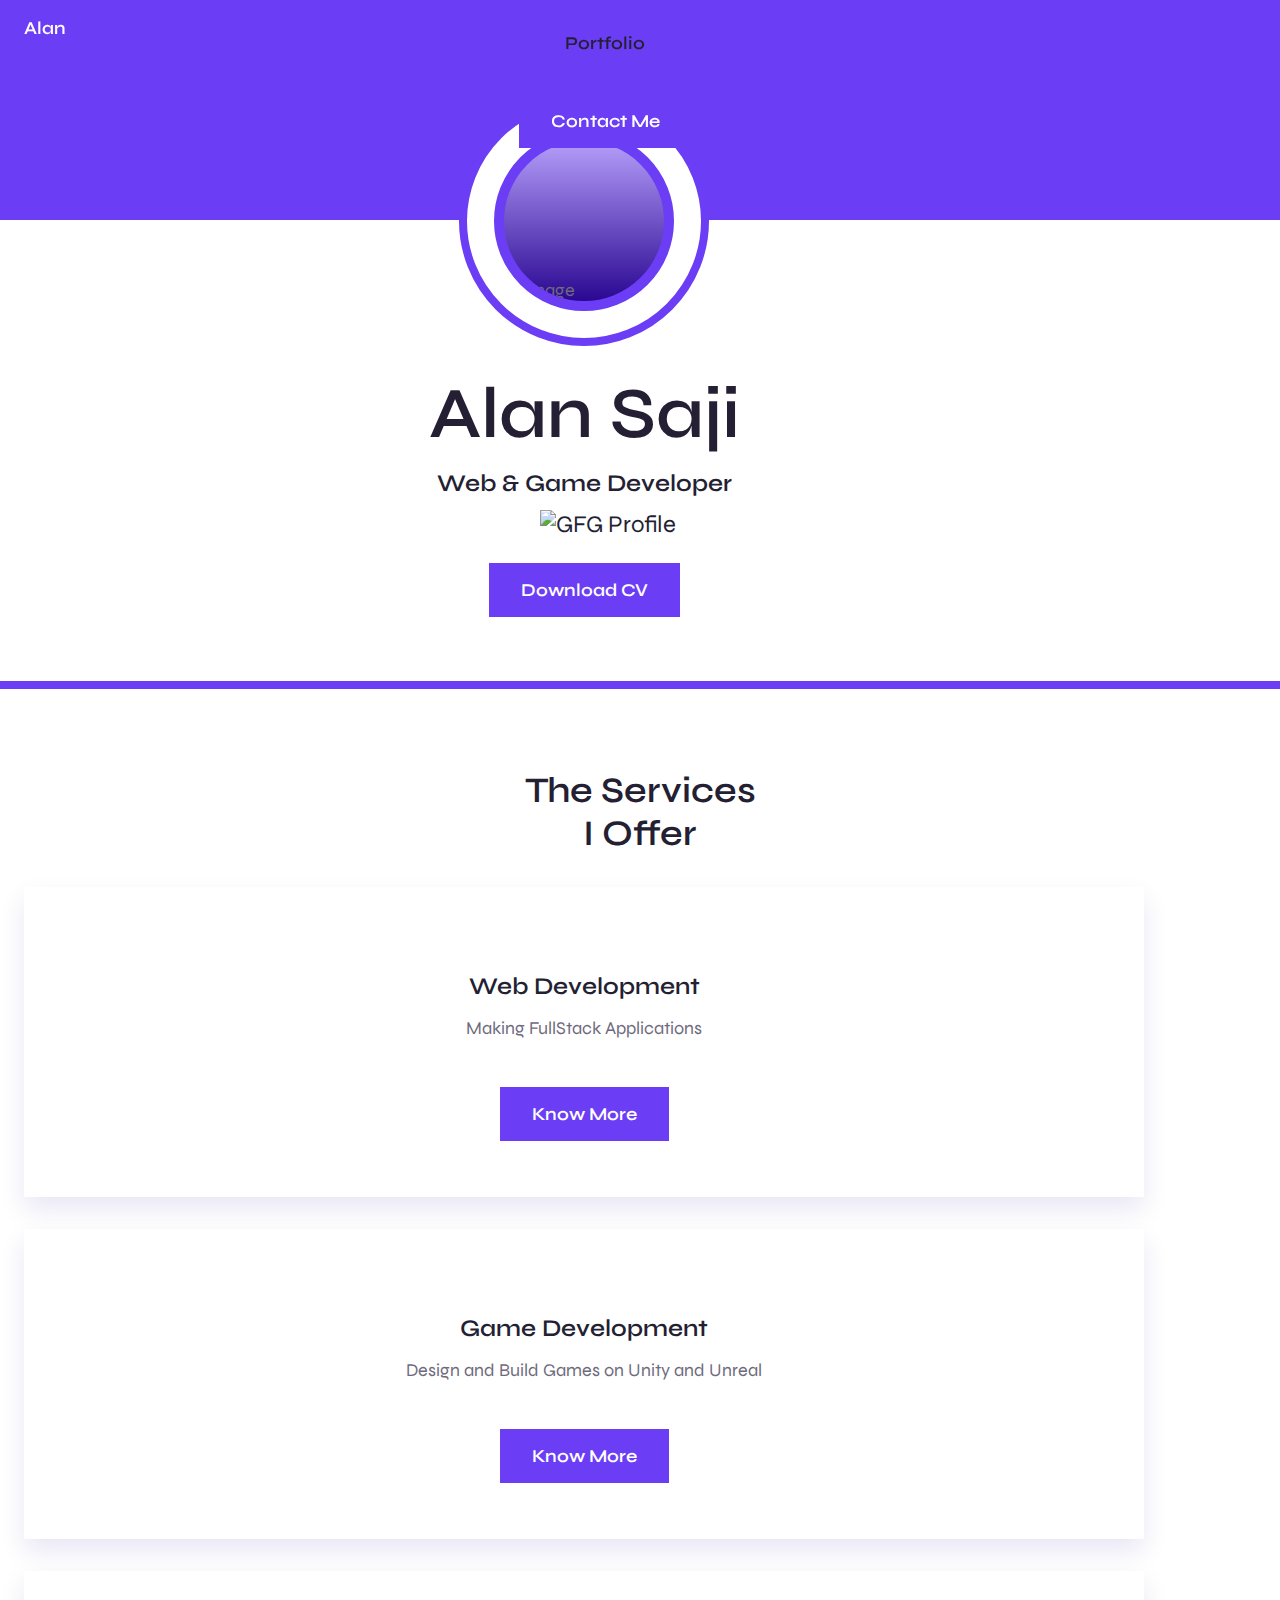
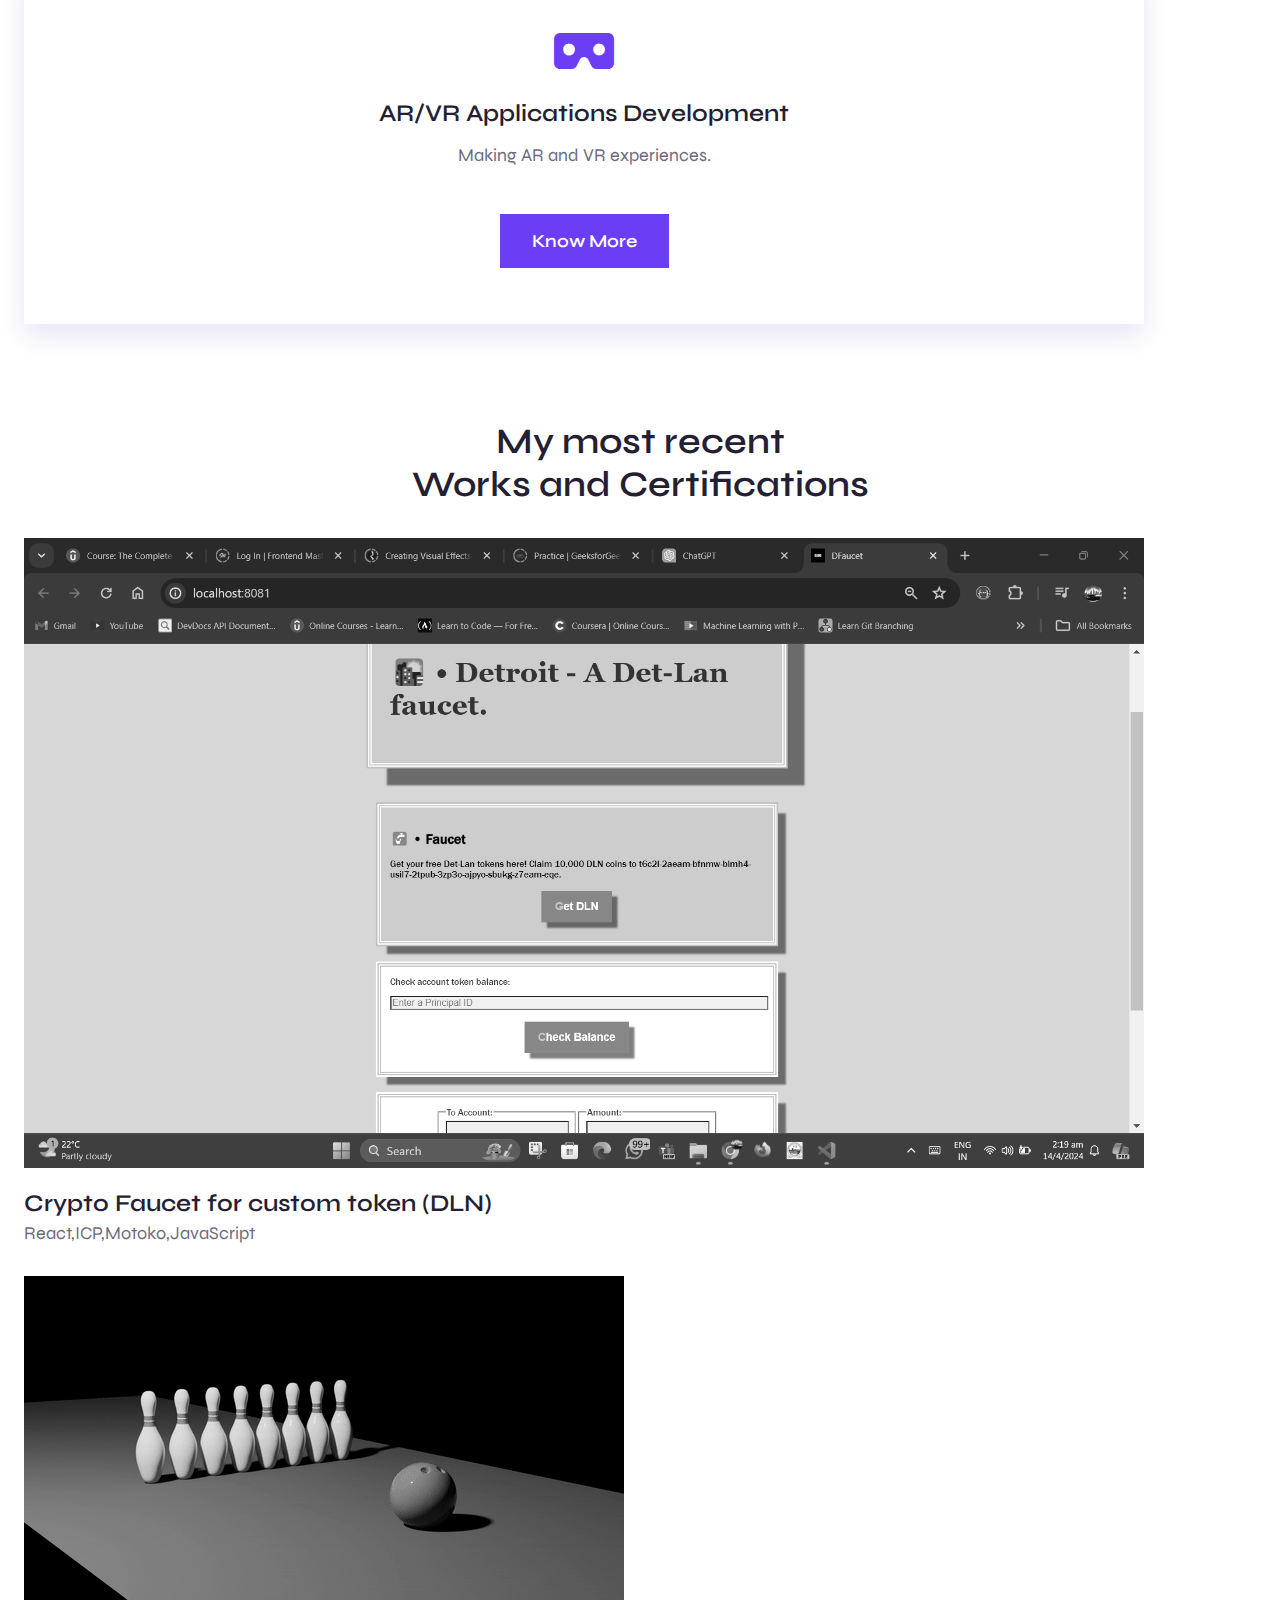
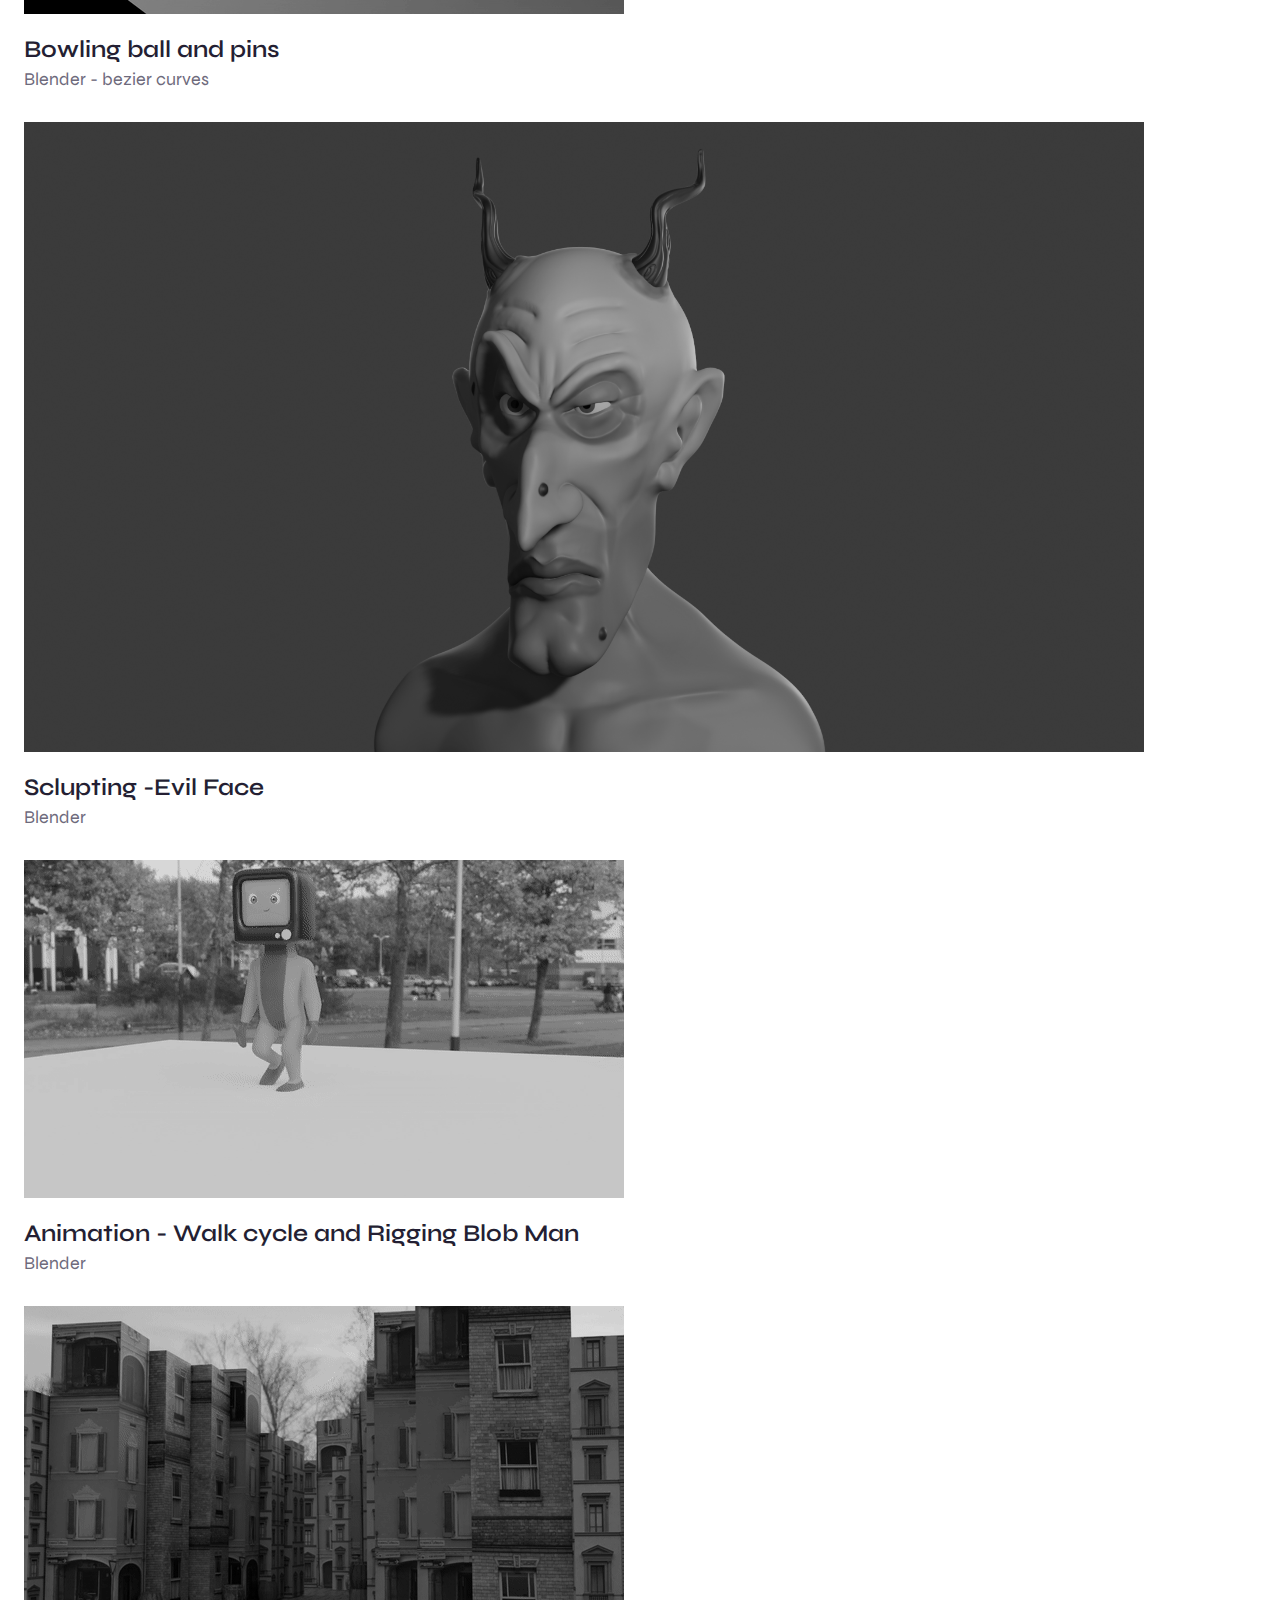
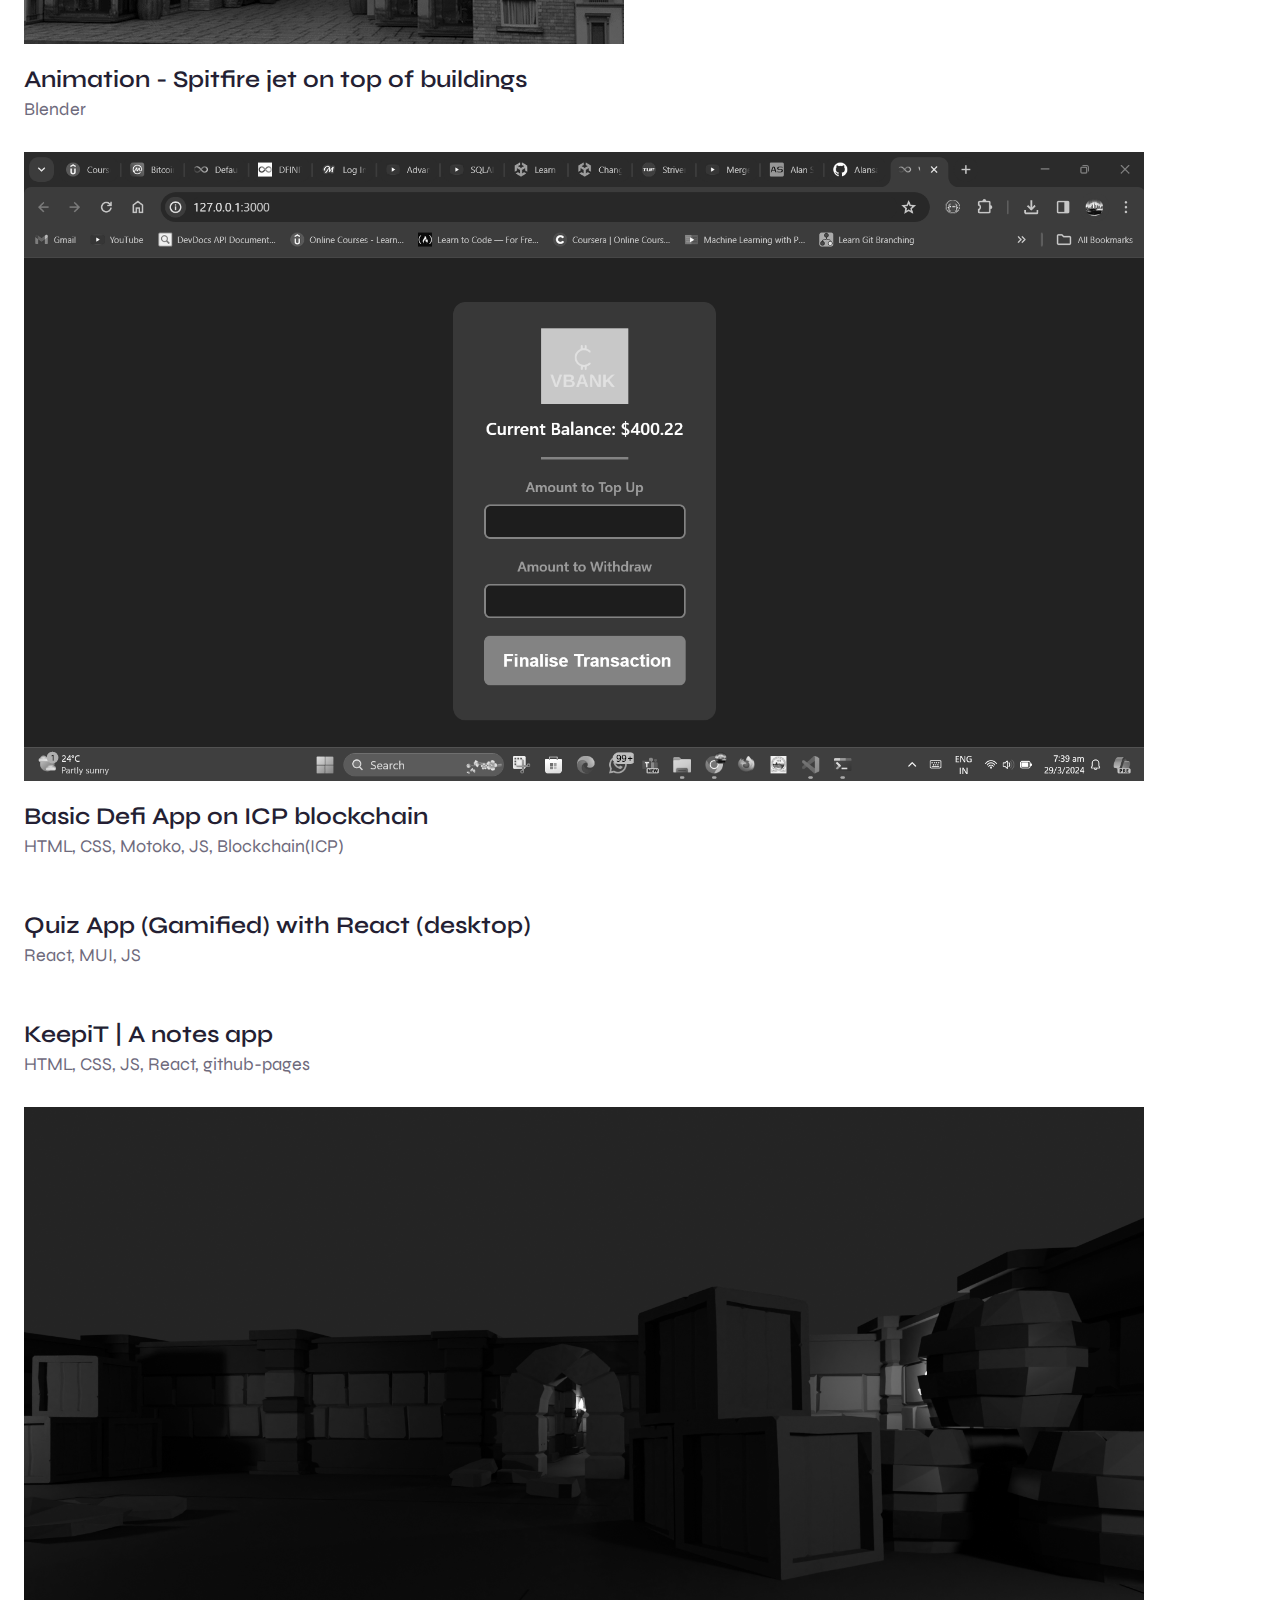
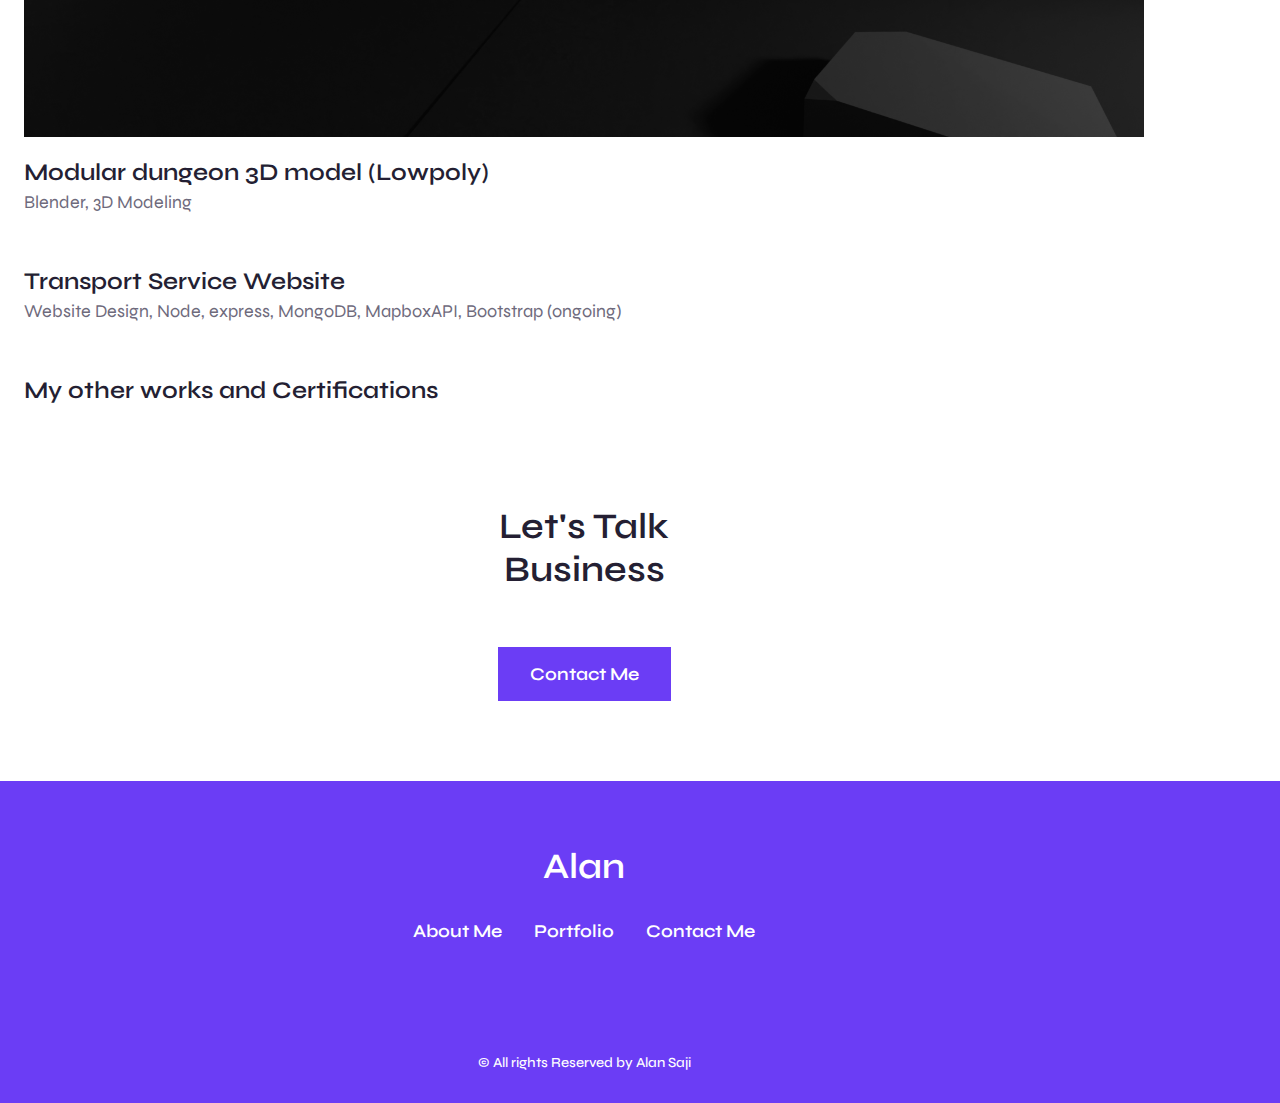
==== commit 0abd70d1: "Faucet" ====
--- a/index.html
+++ b/index.html
@@ -204,6 +204,15 @@
 
             <div class="work__container container grid">
                <article class="work__card">
+                  <a href="https://github.com/Alansaji2003/DLN-TOKEN-FAUCET" target="_blank" class="work__link">
+                     <img src="assets/img/proj20.png" alt="" class="work__img">
+                     <i class="ri-arrow-right-circle-line work__icon"></i>
+                  </a>
+
+                  <h2 class="work__title">Crypto Faucet for custom token (DLN)</h2>
+                  <span class="work__subtitle">React,ICP,Motoko,JavaScript</span>
+               </article>
+               <article class="work__card">
                   <a href="https://skfb.ly/oT8VV" target="_blank" class="work__link">
                      <img src="assets/img/proj19.gif" alt="" class="work__img">
                      <i class="ri-arrow-right-circle-line work__icon"></i>
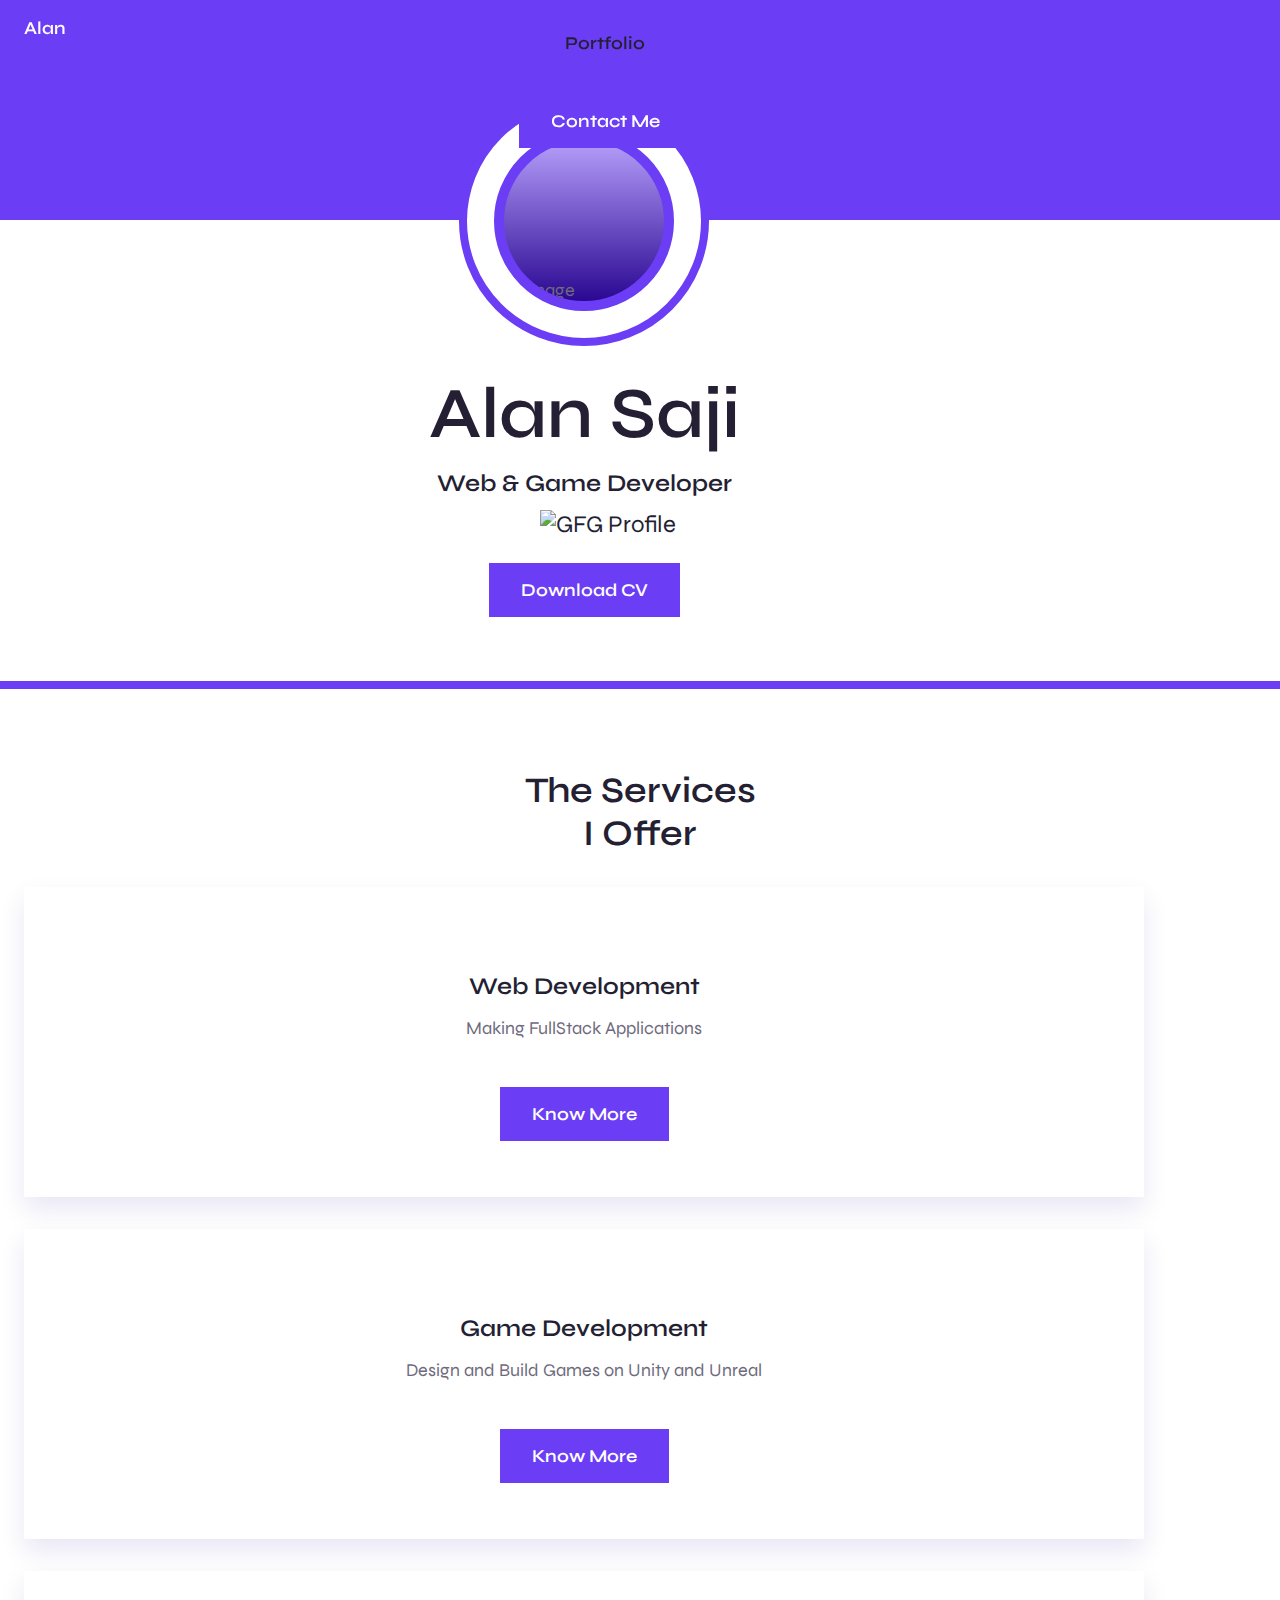
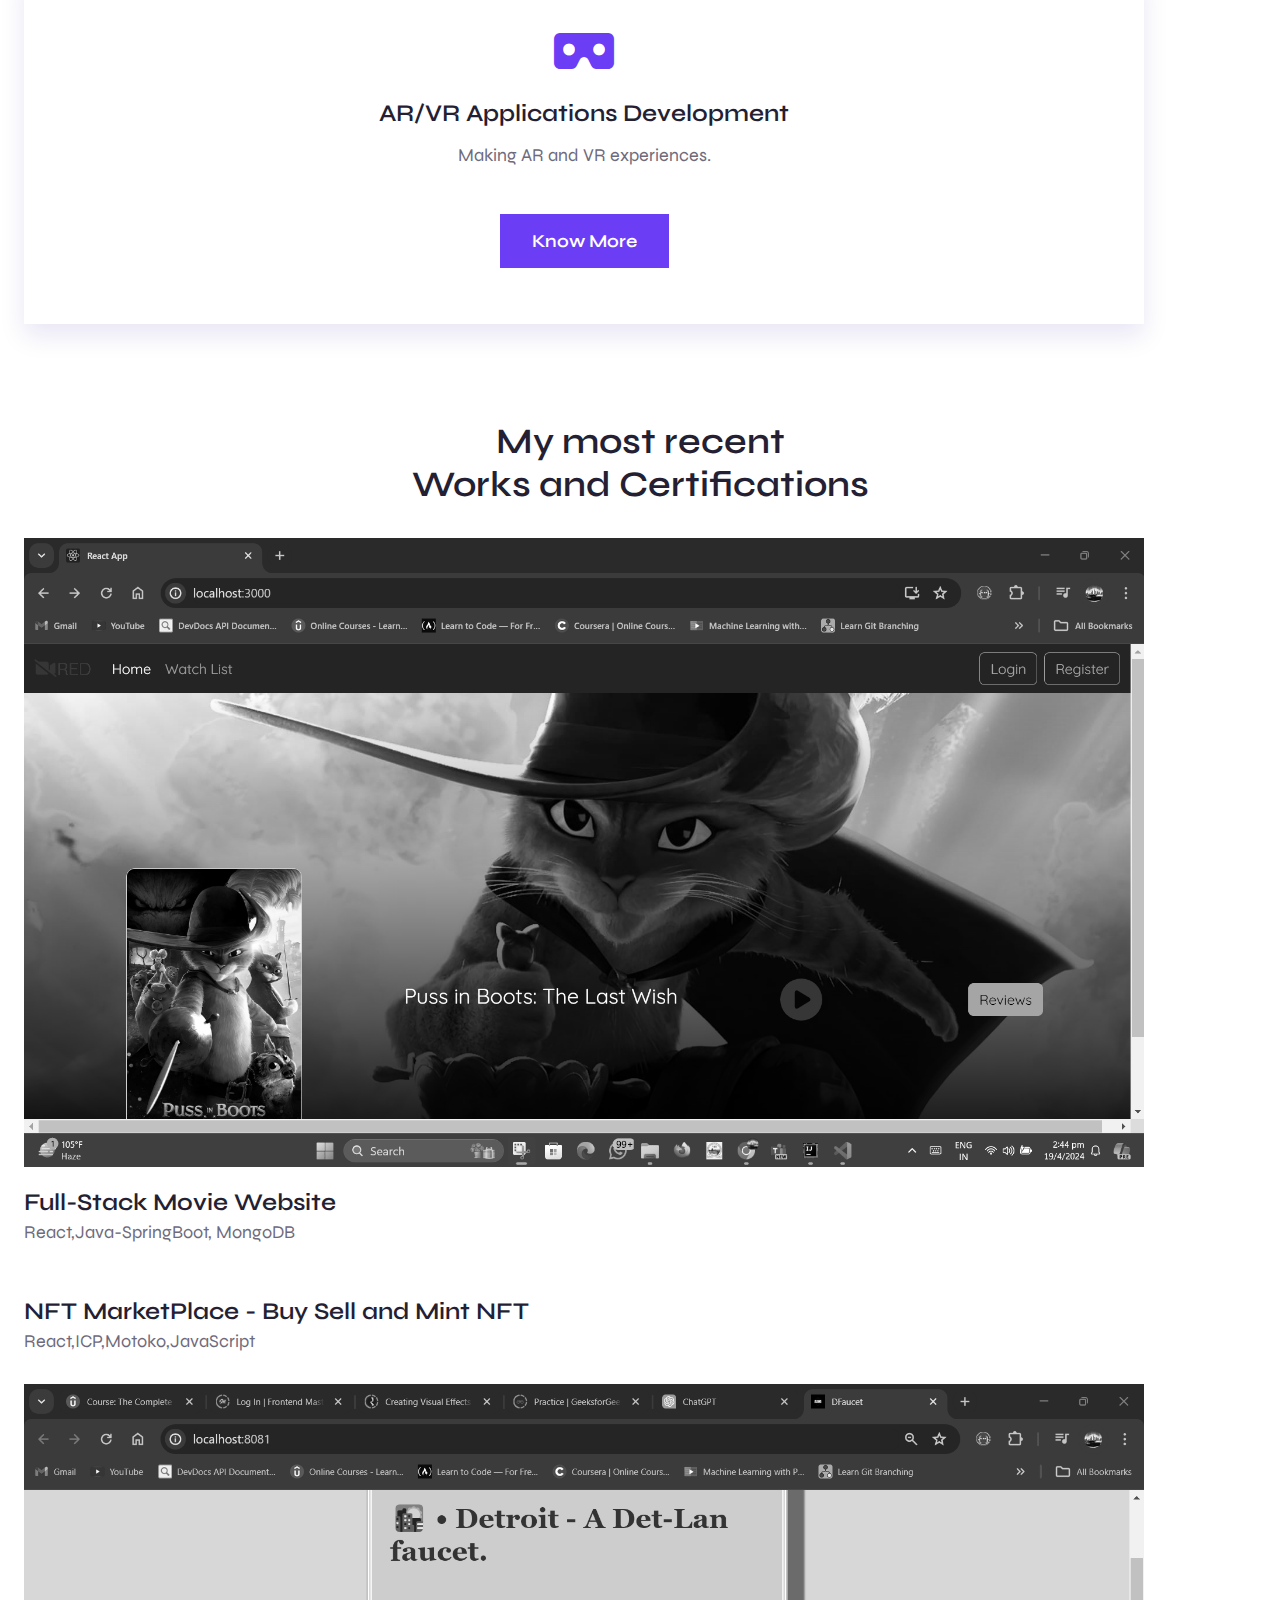
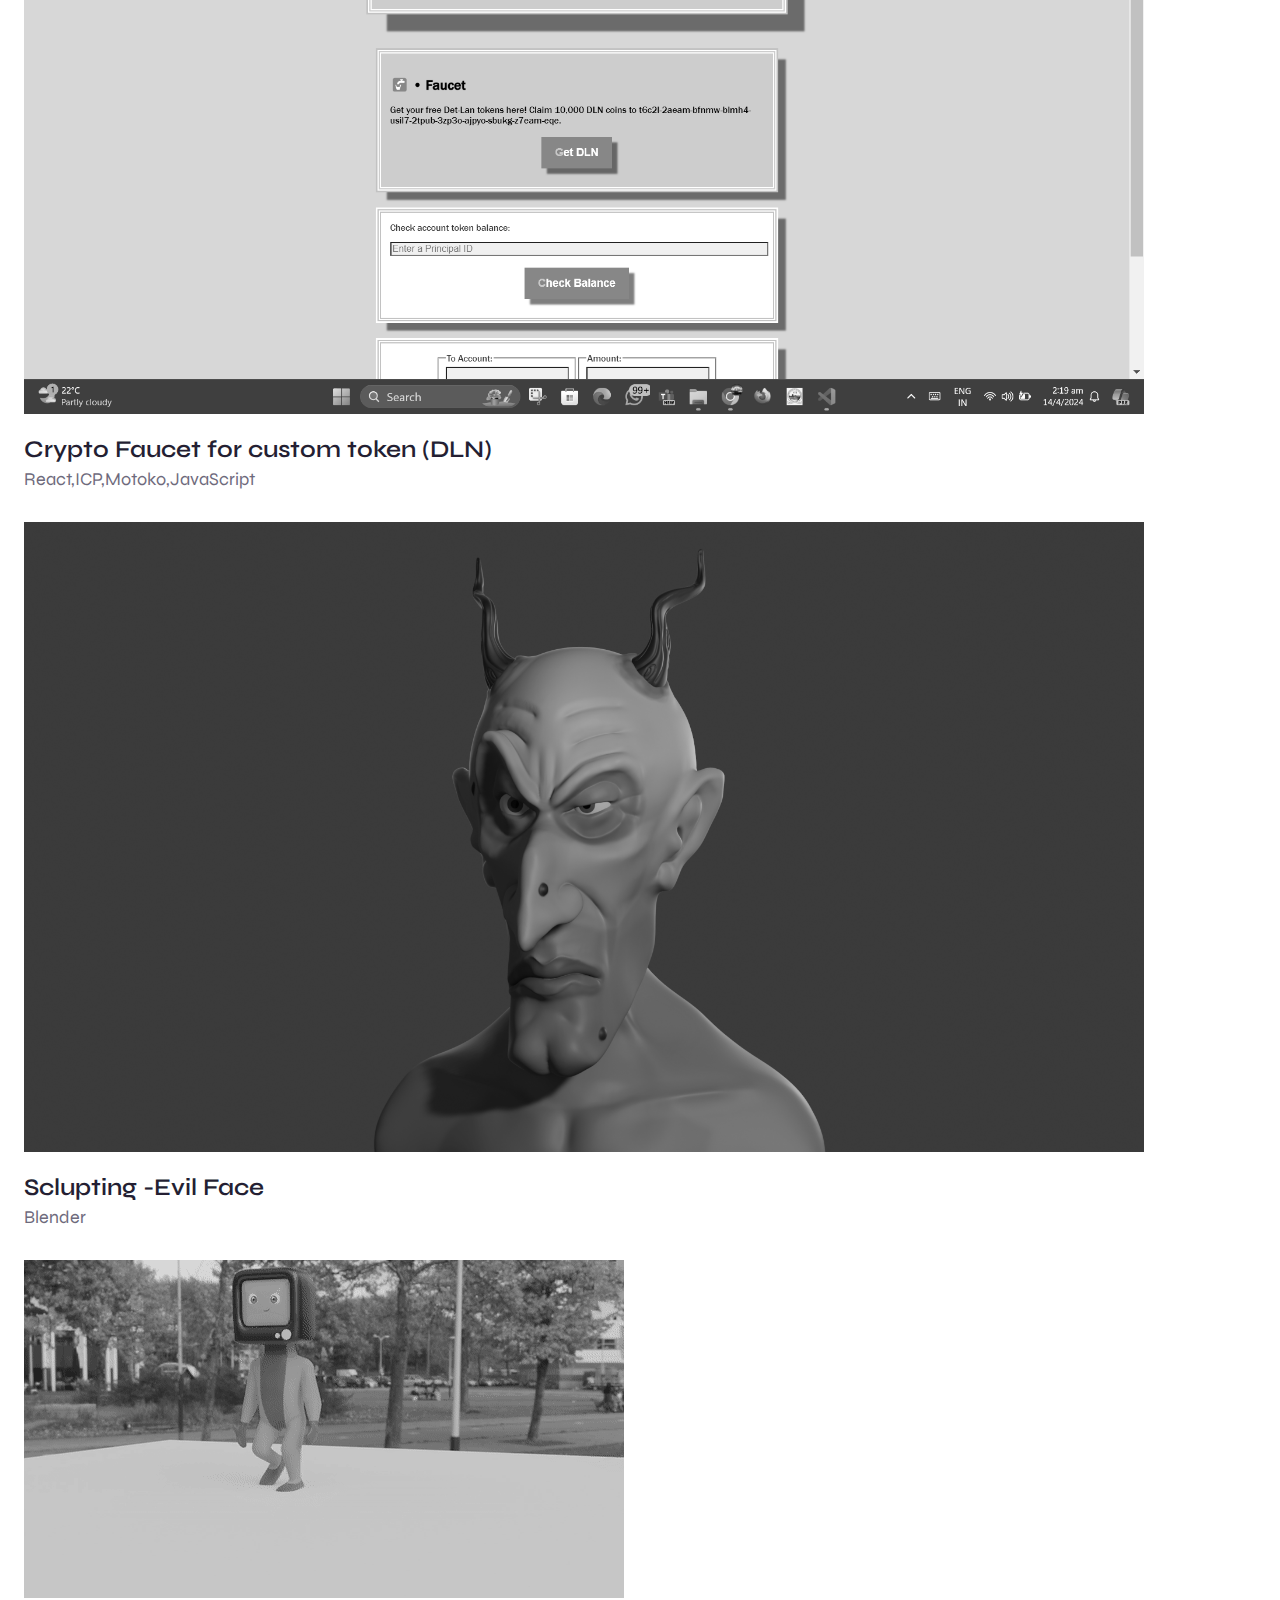
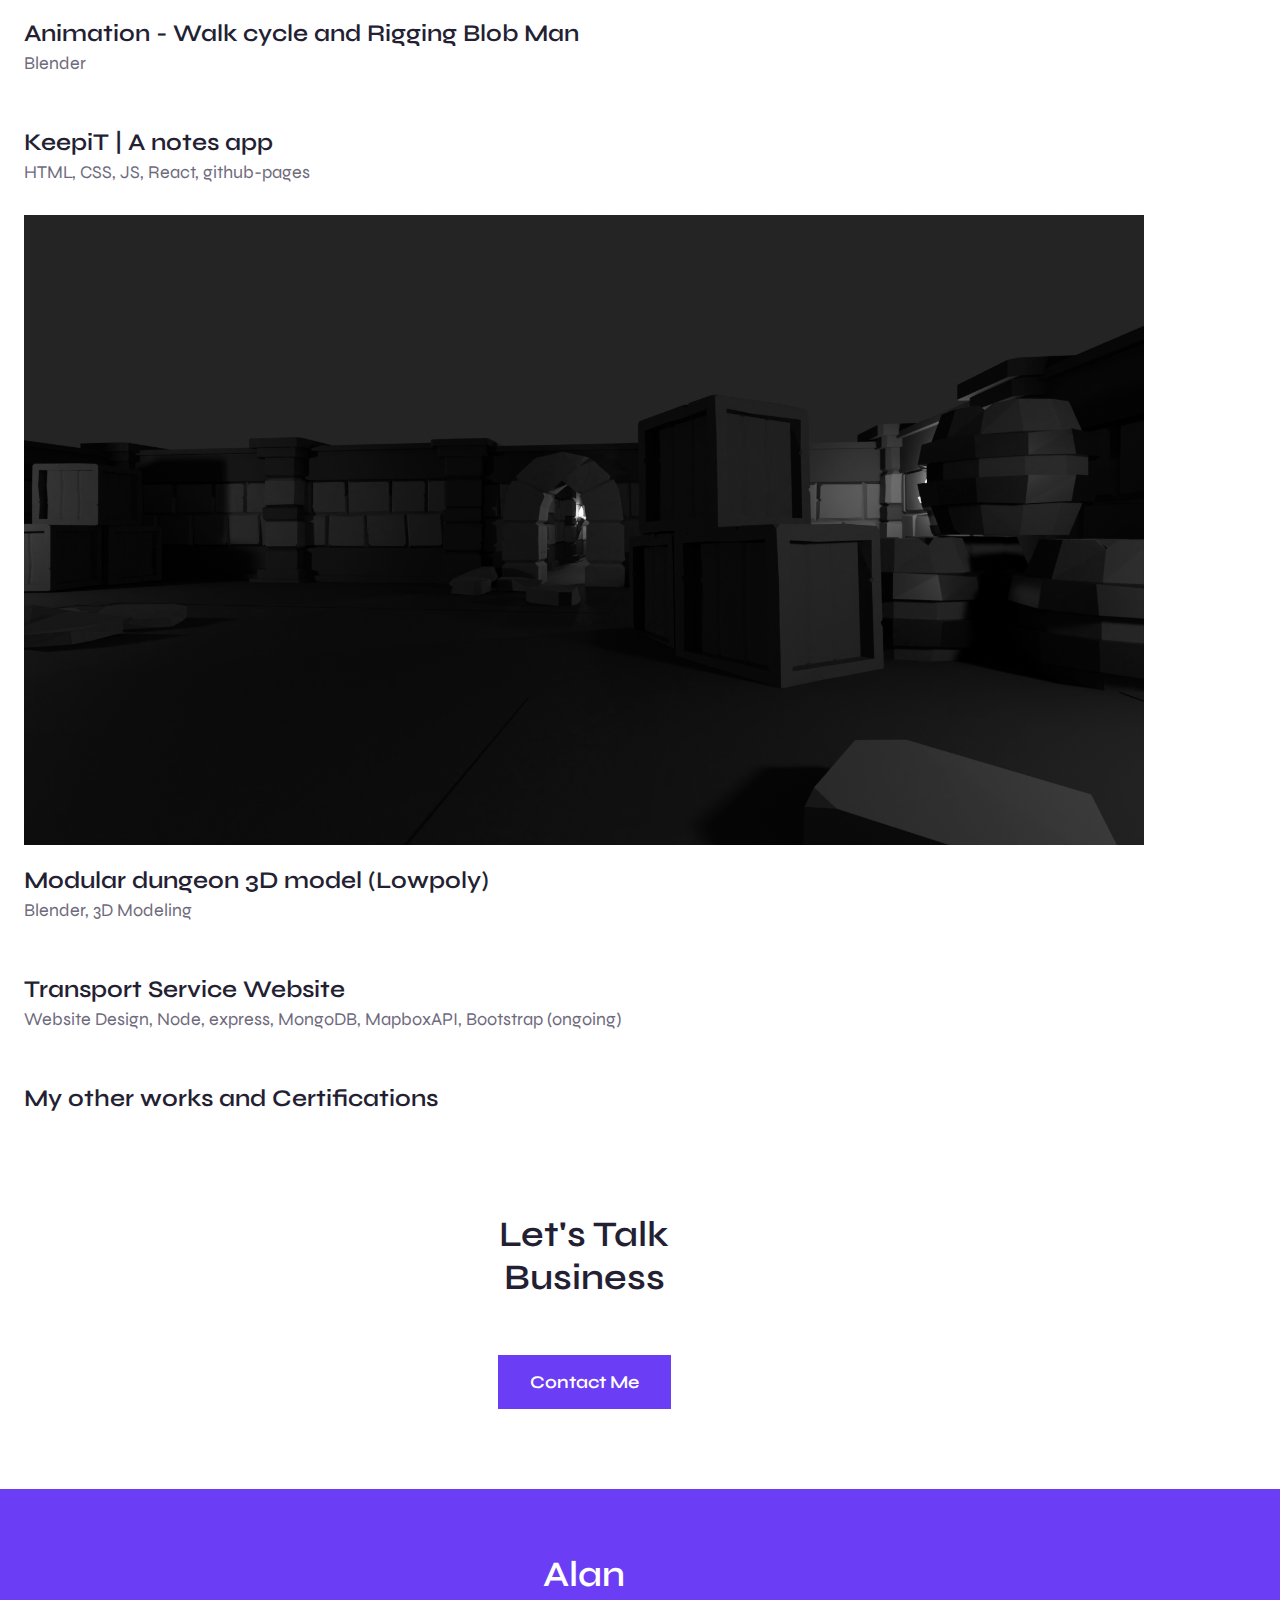
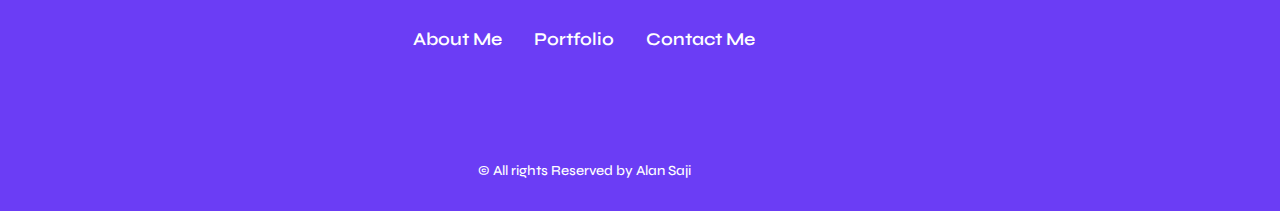
==== commit 918e66b4: "SpringBoot" ====
--- a/index.html
+++ b/index.html
@@ -204,6 +204,24 @@
 
             <div class="work__container container grid">
                <article class="work__card">
+                  <a href="https://github.com/Alansaji2003/100-days-of-code/tree/master/day96" target="_blank" class="work__link">
+                     <img src="assets/img/proj22.png" alt="" class="work__img">
+                     <i class="ri-arrow-right-circle-line work__icon"></i>
+                  </a>
+
+                  <h2 class="work__title">Full-Stack Movie Website</h2>
+                  <span class="work__subtitle">React,Java-SpringBoot, MongoDB</span>
+               </article>
+               <article class="work__card">
+                  <a href="https://github.com/Alansaji2003/NFT_MarketPlace" target="_blank" class="work__link">
+                     <img src="assets/img/proj21.webp" alt="" class="work__img">
+                     <i class="ri-arrow-right-circle-line work__icon"></i>
+                  </a>
+
+                  <h2 class="work__title">NFT MarketPlace - Buy Sell and Mint NFT</h2>
+                  <span class="work__subtitle">React,ICP,Motoko,JavaScript</span>
+               </article>
+               <article class="work__card">
                   <a href="https://github.com/Alansaji2003/DLN-TOKEN-FAUCET" target="_blank" class="work__link">
                      <img src="assets/img/proj20.png" alt="" class="work__img">
                      <i class="ri-arrow-right-circle-line work__icon"></i>
@@ -212,15 +230,7 @@
                   <h2 class="work__title">Crypto Faucet for custom token (DLN)</h2>
                   <span class="work__subtitle">React,ICP,Motoko,JavaScript</span>
                </article>
-               <article class="work__card">
-                  <a href="https://skfb.ly/oT8VV" target="_blank" class="work__link">
-                     <img src="assets/img/proj19.gif" alt="" class="work__img">
-                     <i class="ri-arrow-right-circle-line work__icon"></i>
-                  </a>
-
-                  <h2 class="work__title">Bowling ball and pins</h2>
-                  <span class="work__subtitle">Blender - bezier curves</span>
-               </article>
+               
                <article class="work__card">
                   <a href="https://skfb.ly/oSZqq" target="_blank" class="work__link">
                      <img src="assets/img/proj18.png" alt="" class="work__img">
@@ -239,33 +249,8 @@
                   <h2 class="work__title">Animation - Walk cycle and Rigging Blob Man</h2>
                   <span class="work__subtitle">Blender</span>
                </article>
-               <article class="work__card">
-                  <a href="https://skfb.ly/oSJq7" target="_blank" class="work__link">
-                     <img src="assets/img/proj13.gif" alt="" class="work__img">
-                     <i class="ri-arrow-right-circle-line work__icon"></i>
-                  </a>
-
-                  <h2 class="work__title">Animation - Spitfire jet on top of buildings</h2>
-                  <span class="work__subtitle">Blender</span>
-               </article>
-               <article class="work__card">
-                  <a href="https://github.com/Alansaji2003/Vbank-ICP" target="_blank" class="work__link">
-                     <img src="assets/img/proj14.png" alt="" class="work__img">
-                     <i class="ri-arrow-right-circle-line work__icon"></i>
-                  </a>
-
-                  <h2 class="work__title">Basic Defi App on ICP blockchain </h2>
-                  <span class="work__subtitle">HTML, CSS, Motoko, JS, Blockchain(ICP)</span>
-               </article>
-               <article class="work__card">
-                  <a href="https://github.com/Alansaji2003/100-days-of-code/tree/master/day91" target="_blank" class="work__link">
-                     <img src="assets/img/proj12.png" alt="" class="work__img">
-                     <i class="ri-arrow-right-circle-line work__icon"></i>
-                  </a>
-
-                  <h2 class="work__title">Quiz App (Gamified) with React (desktop)</h2>
-                  <span class="work__subtitle">React, MUI, JS</span>
-               </article>
+               
+               
                
                <article class="work__card">
                   <a href="https://alansaji2003.github.io/KeepiT-app/" target="_blank" class="work__link">
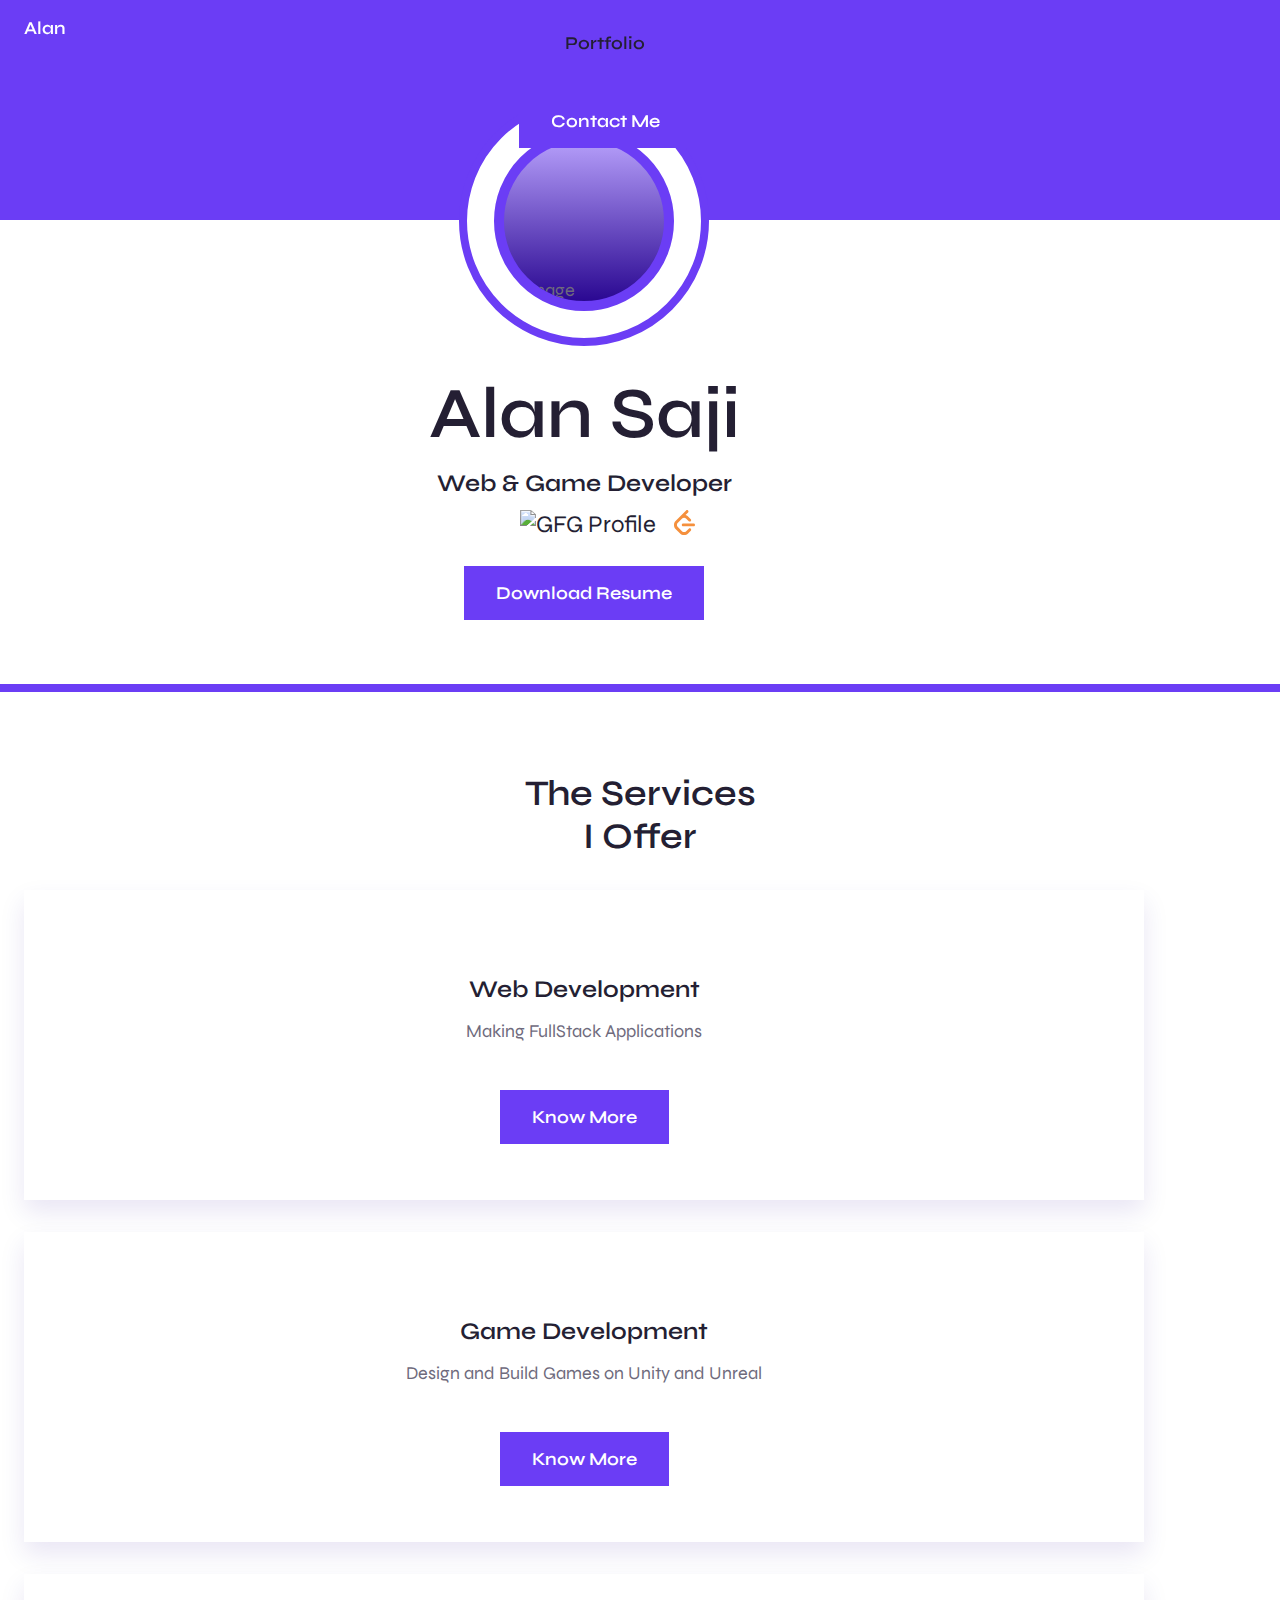
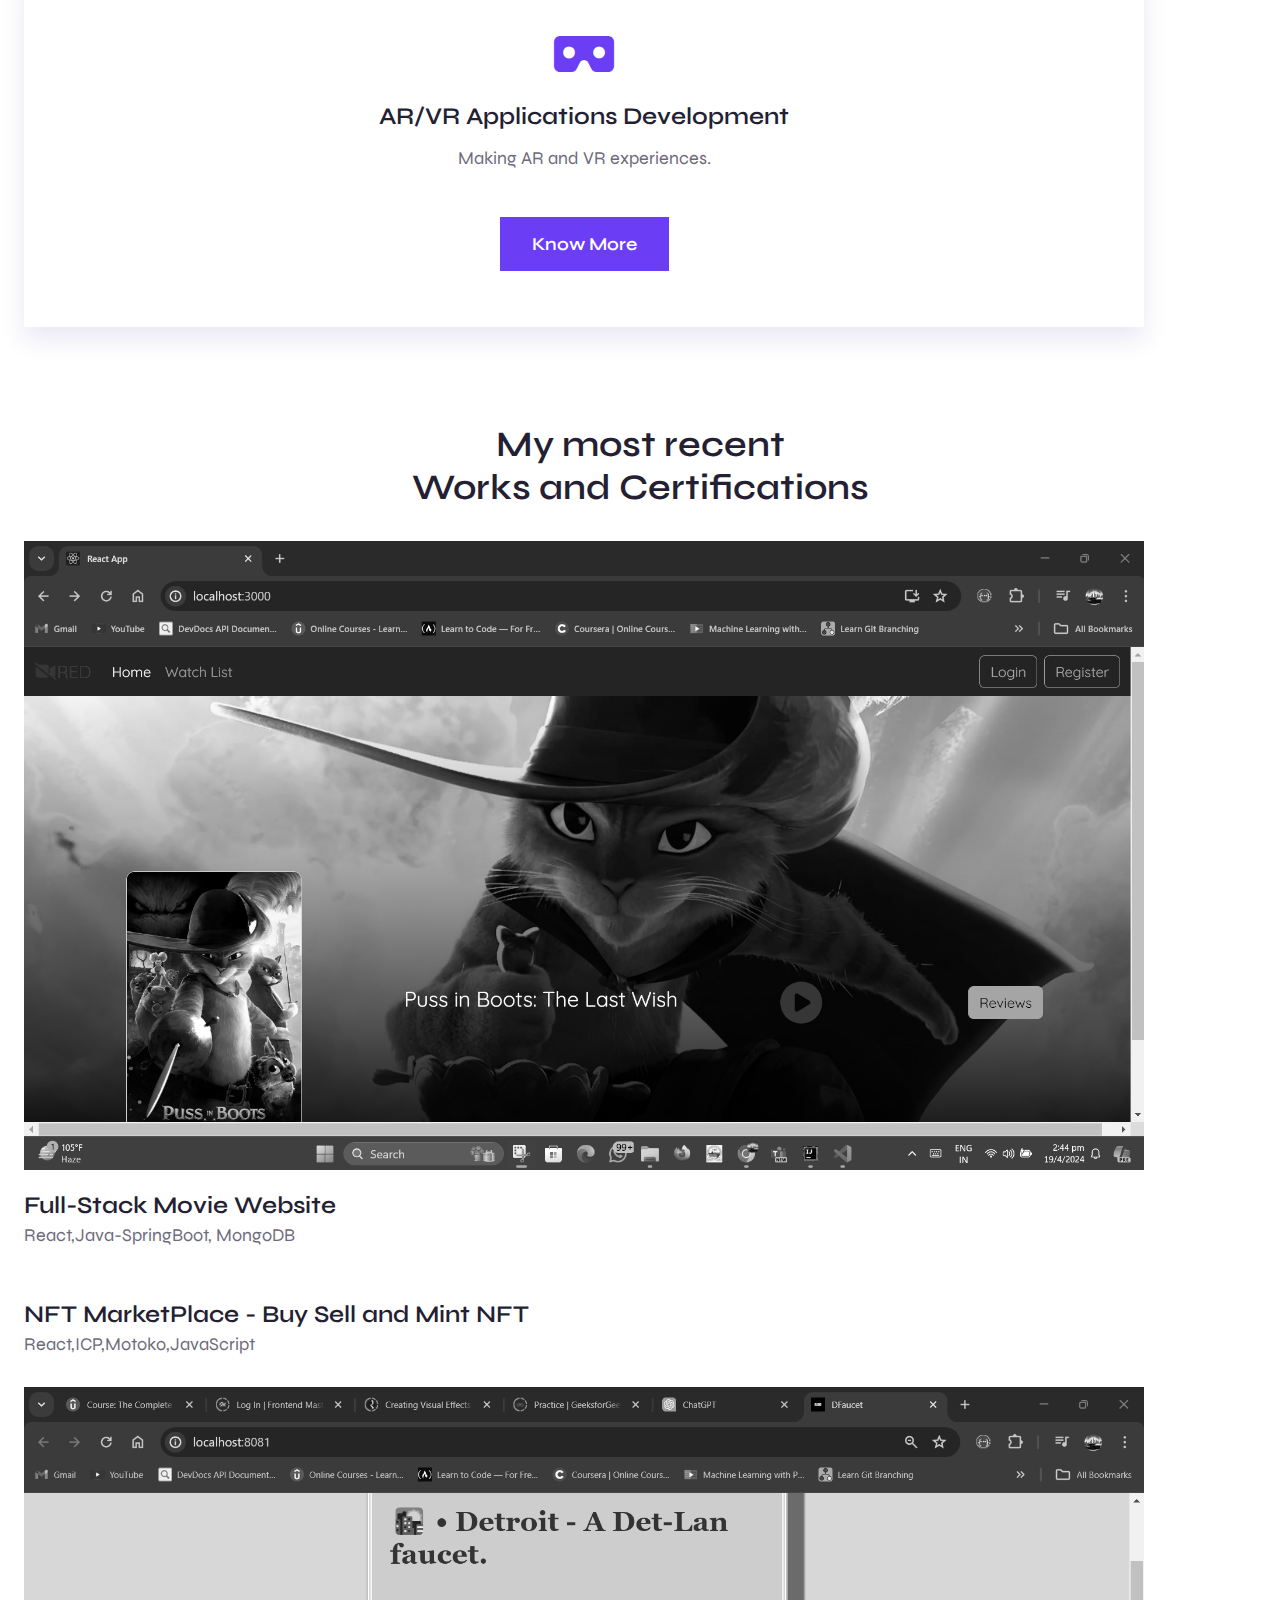
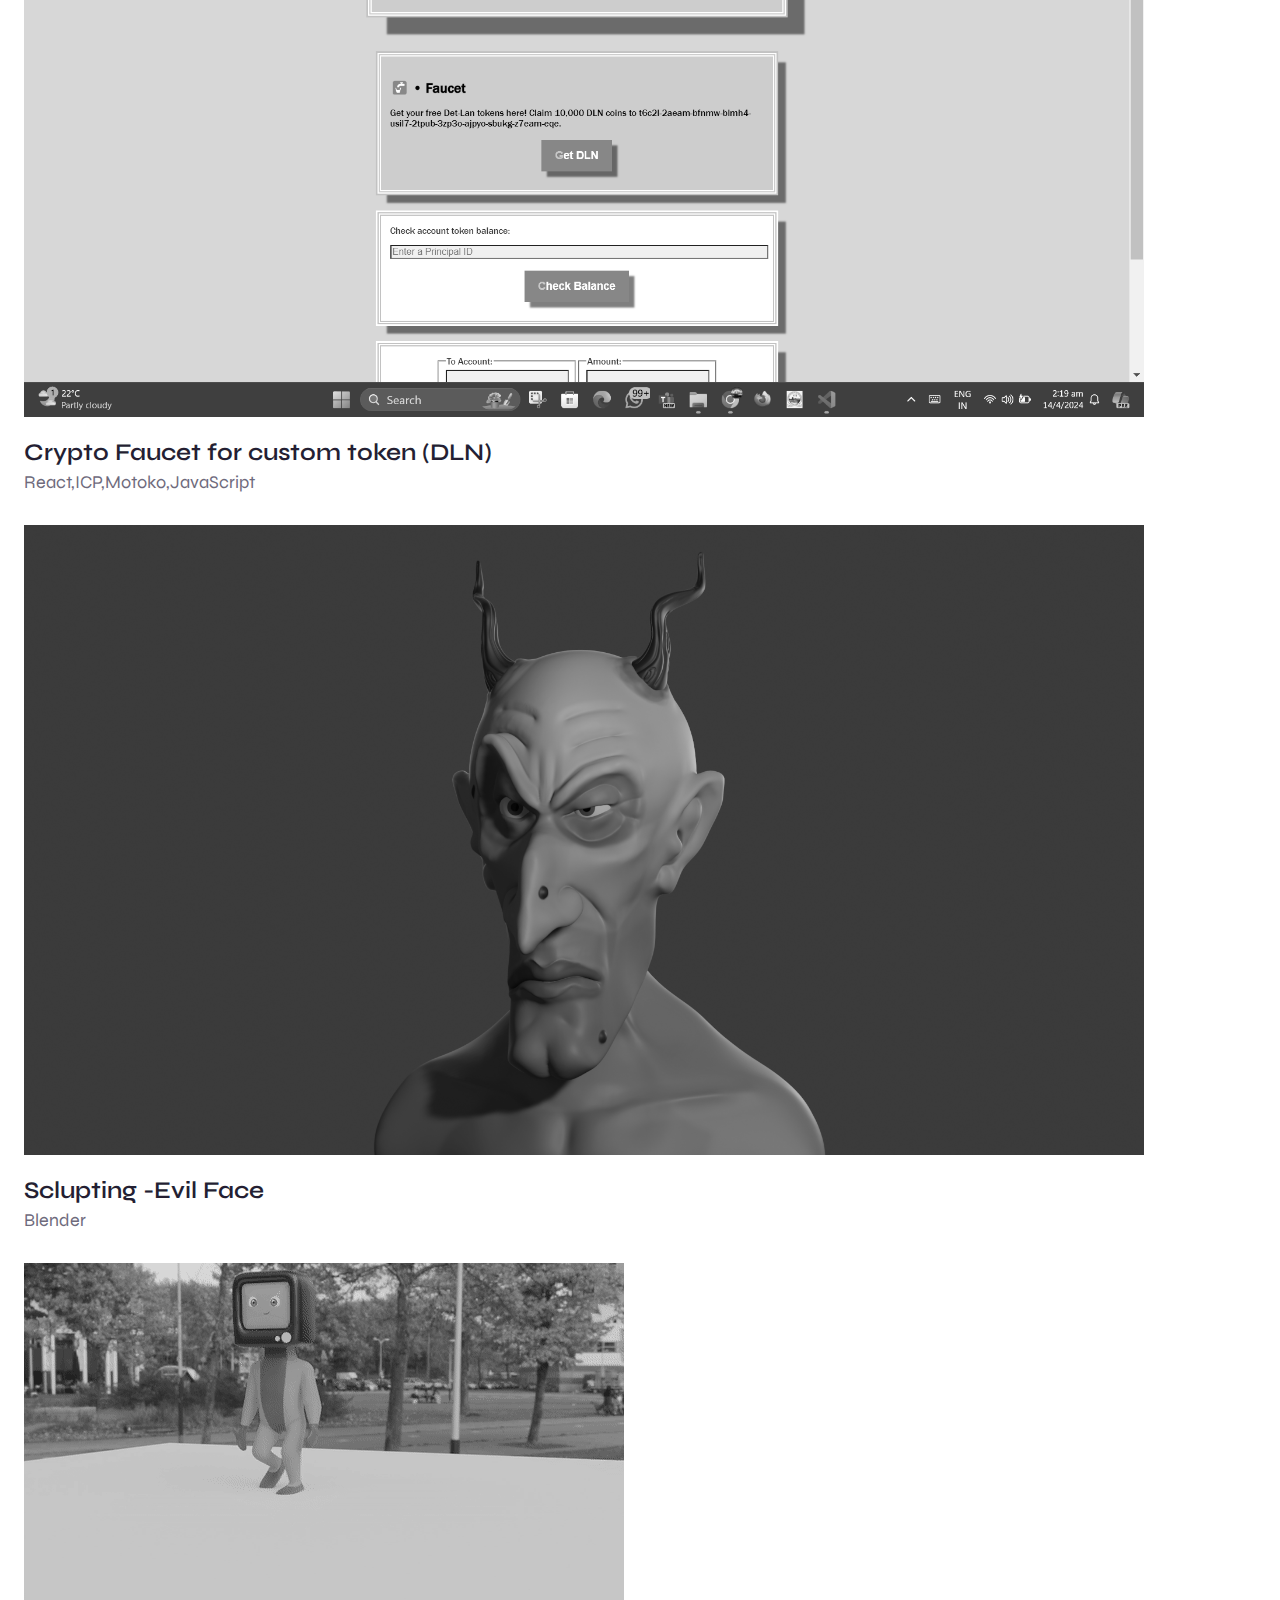
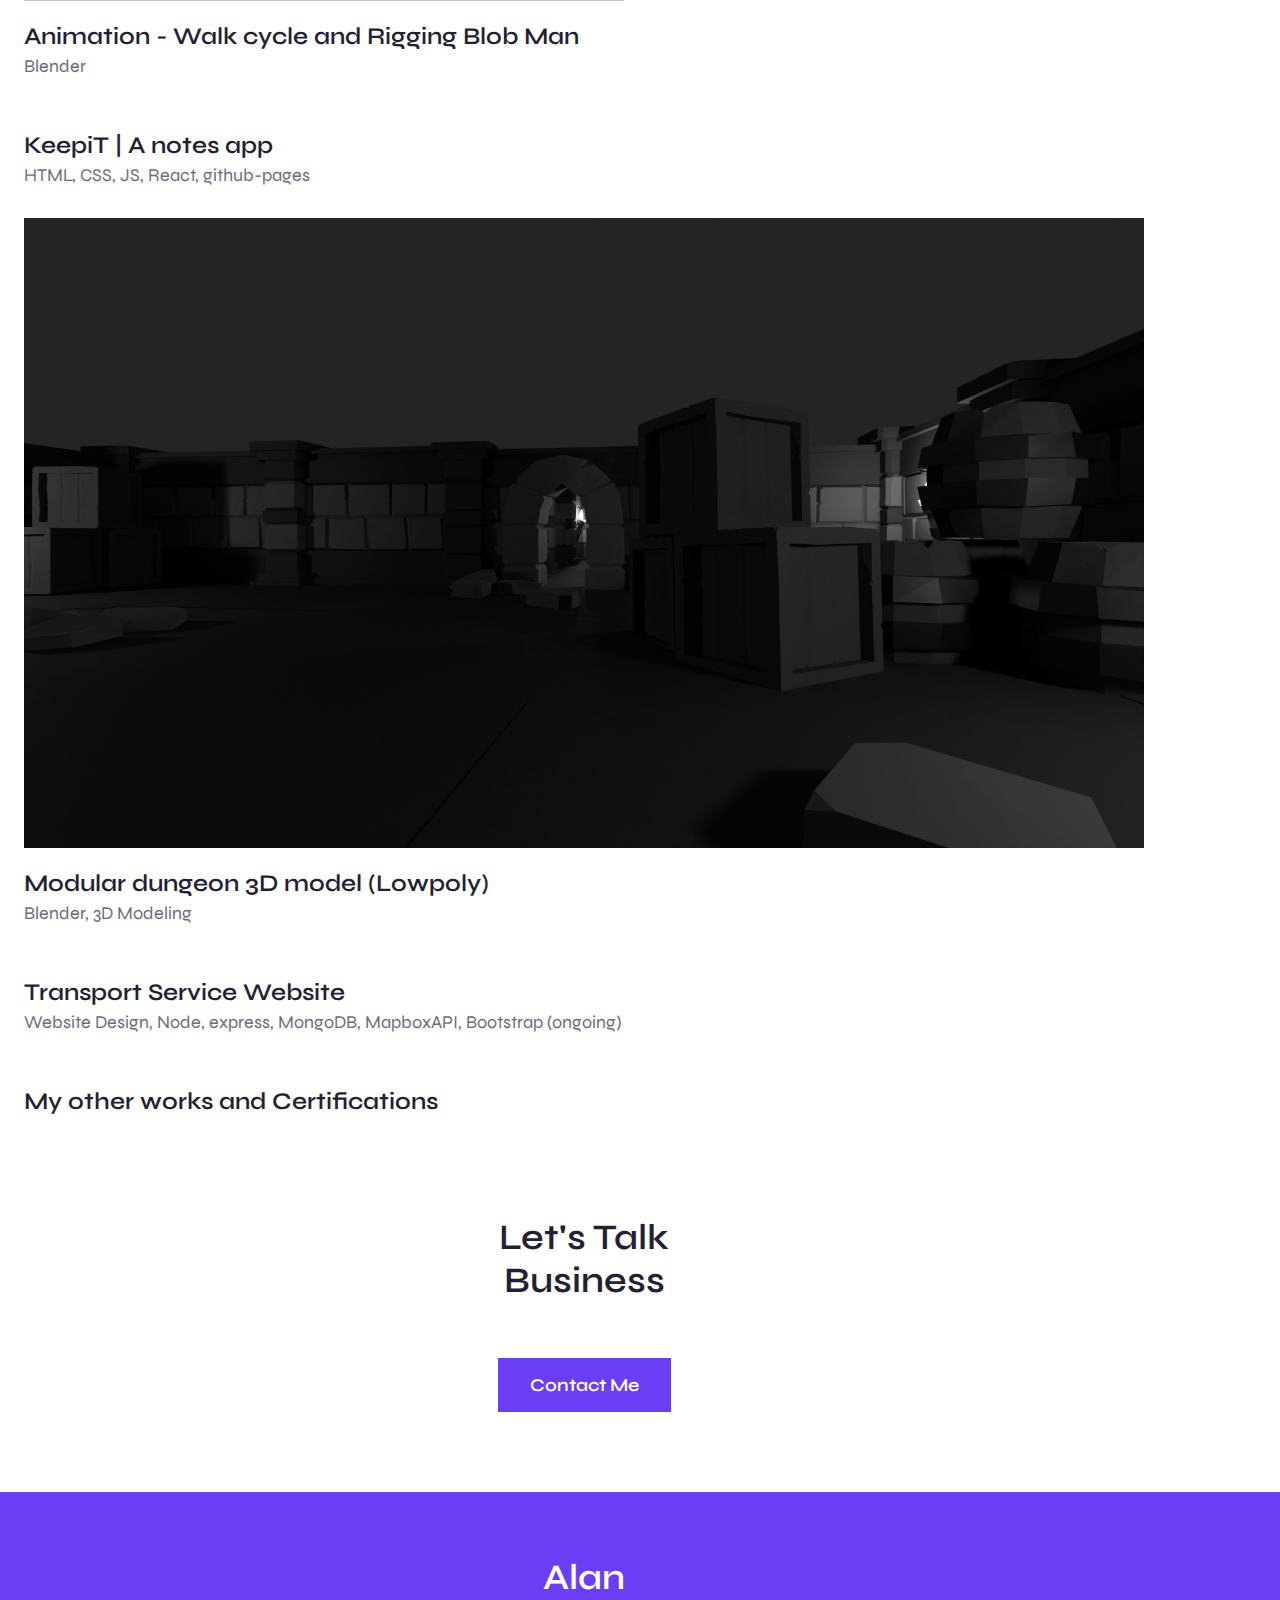
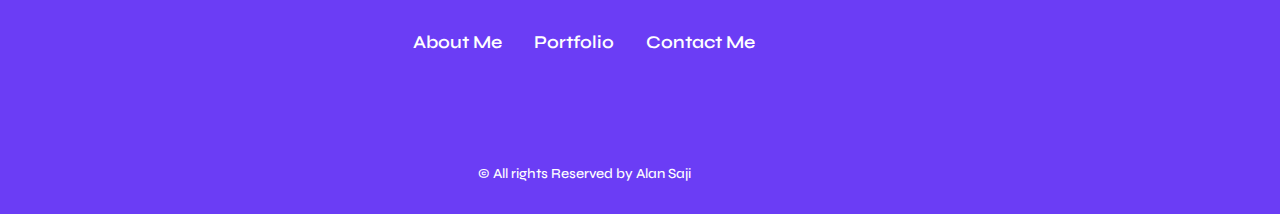
==== commit d38f91a5: "leetcodeUpdate" ====
--- a/index.html
+++ b/index.html
@@ -89,9 +89,12 @@
                         <a href="https://auth.geeksforgeeks.org/user/rockstaralansaji" target="_blank" class="home__social-link">
                            <img width="30px" style="display: inline;" src="assets/img/geeksforgeeks.svg" alt="GFG Profile">
                         </a>
+                        <a href="https://leetcode.com/u/ALANSAJI/" target="_blank" class="home__social-link">
+                           <img width="25px" style="display: inline;" src="assets/img/leetcode.svg" alt="LeetCode Profile">
+                        </a>
                      </div>
                   </div>
-                  <a href="assets/pdf/AlanResume.pdf" download="" class="home__button button">Download CV</a>
+                  <a href="assets/pdf/ResumeVIT.pdf" download="" class="home__button button">Download Resume</a>
                </div>
                
             </div>
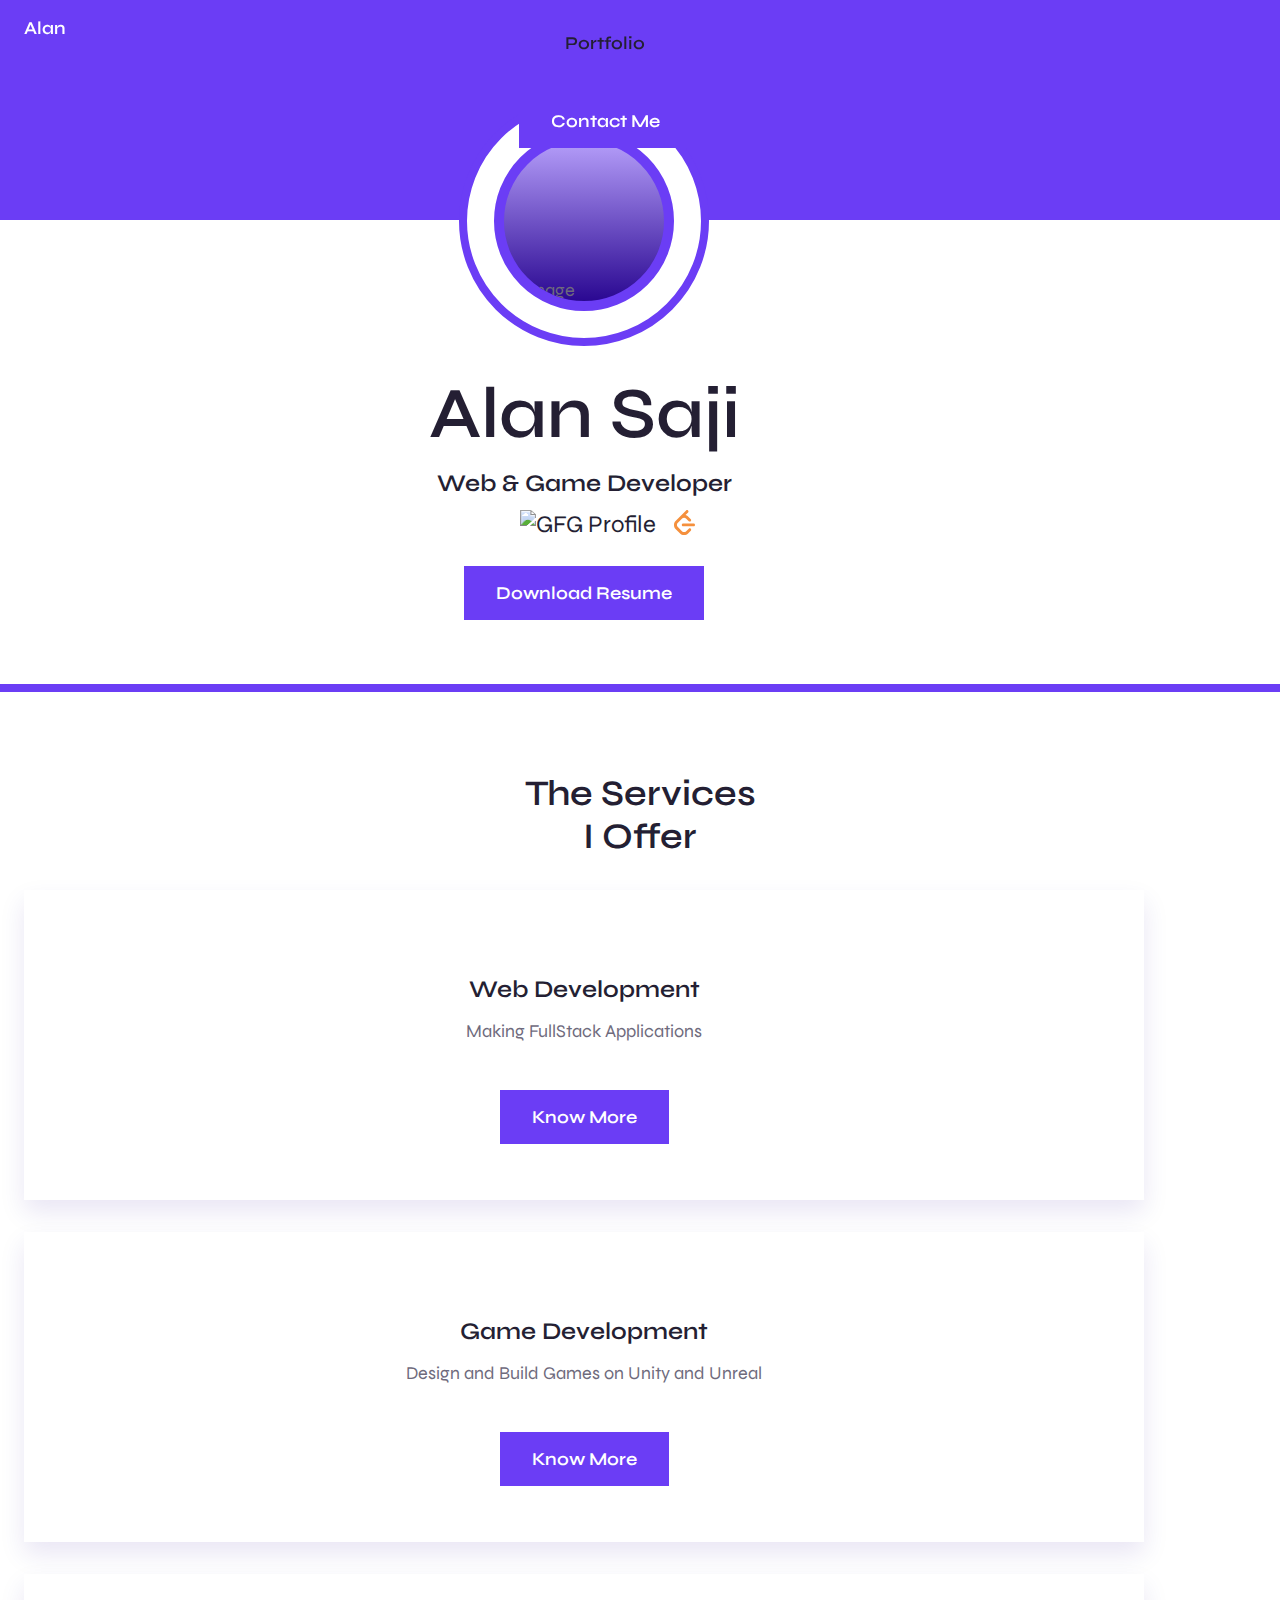
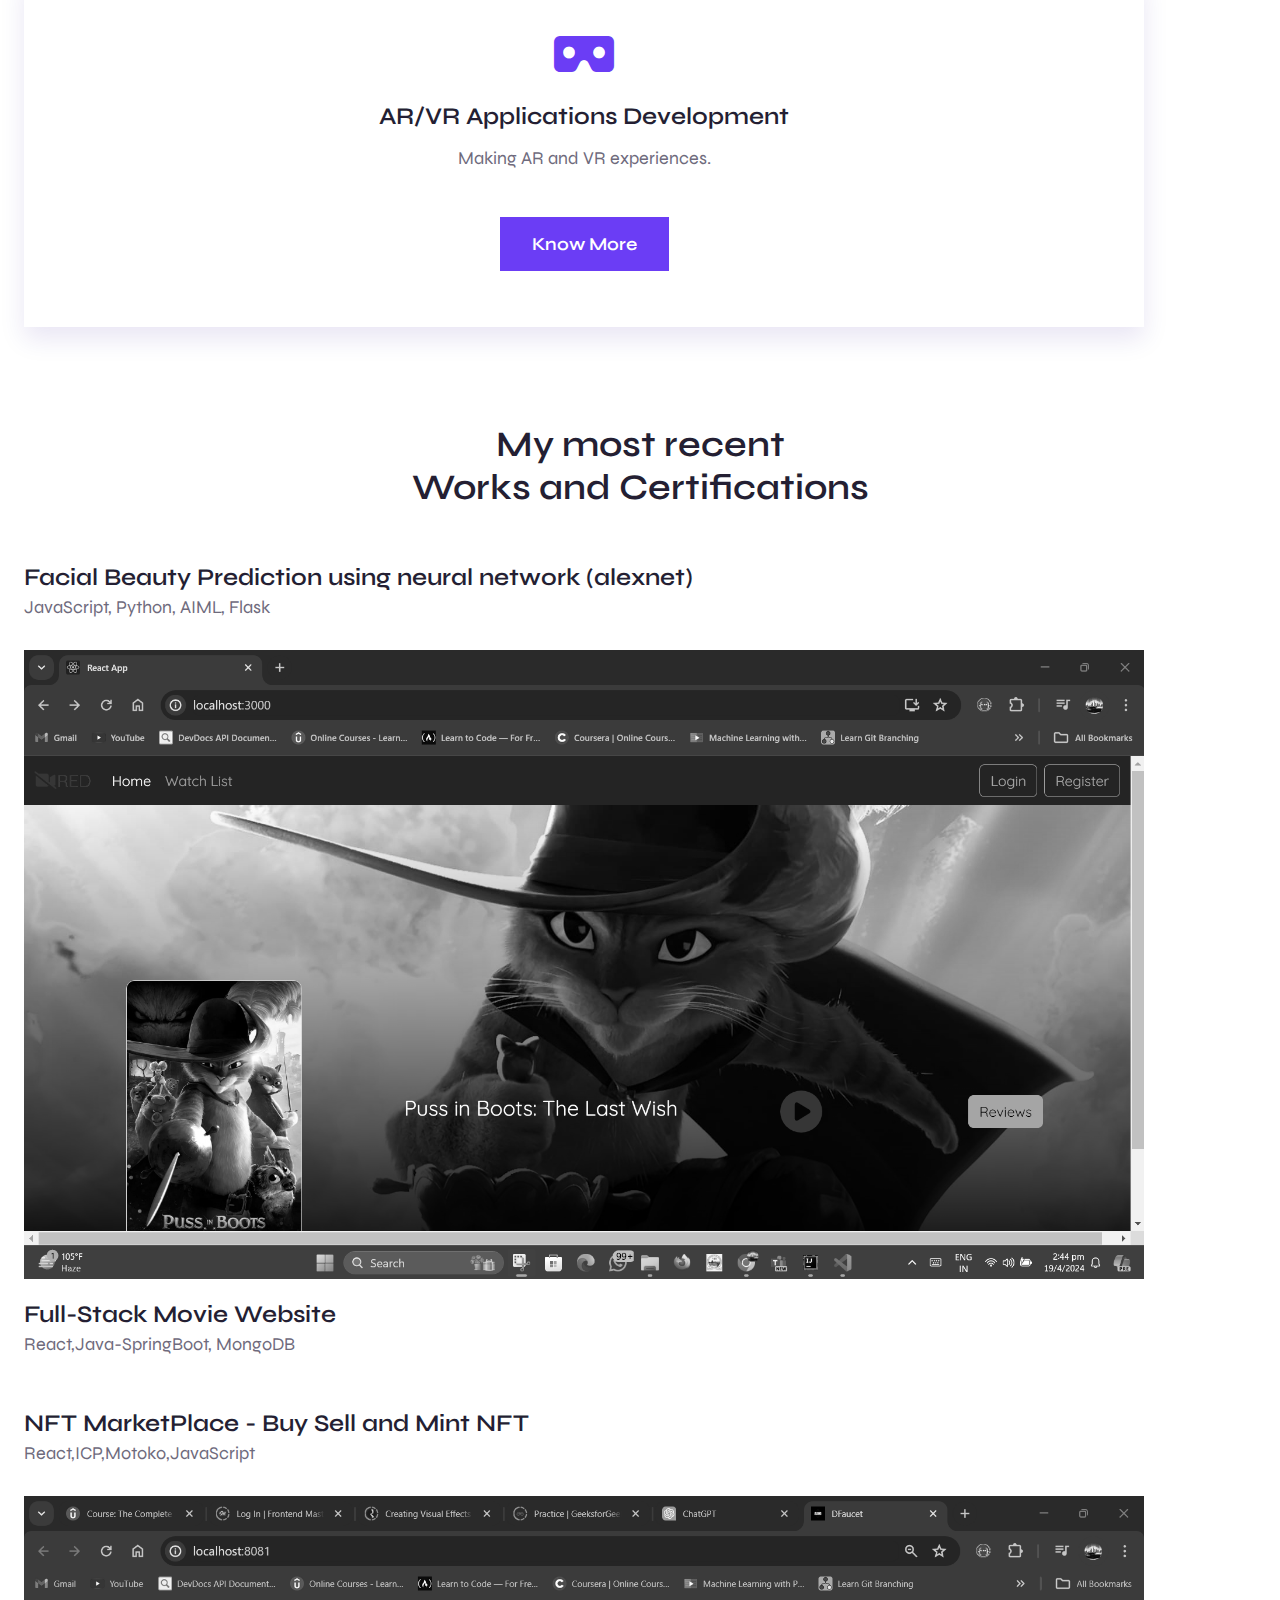
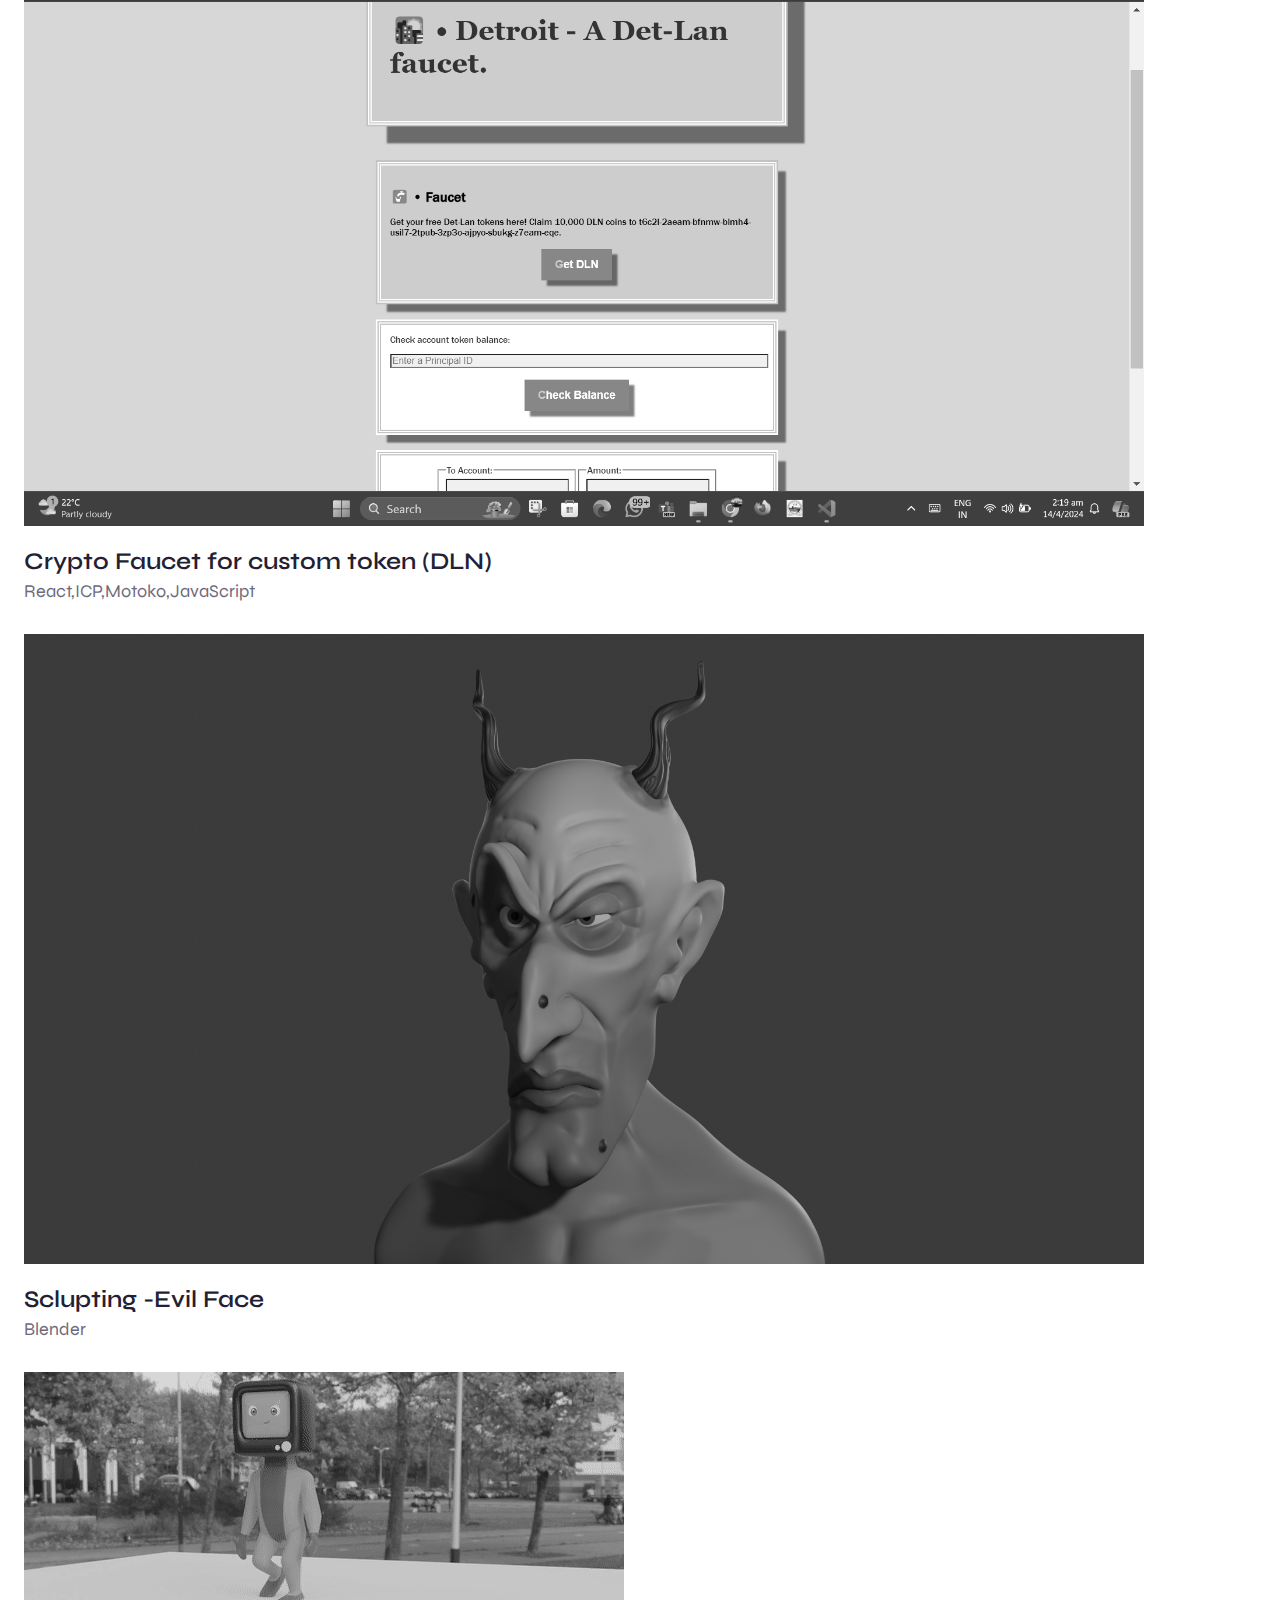
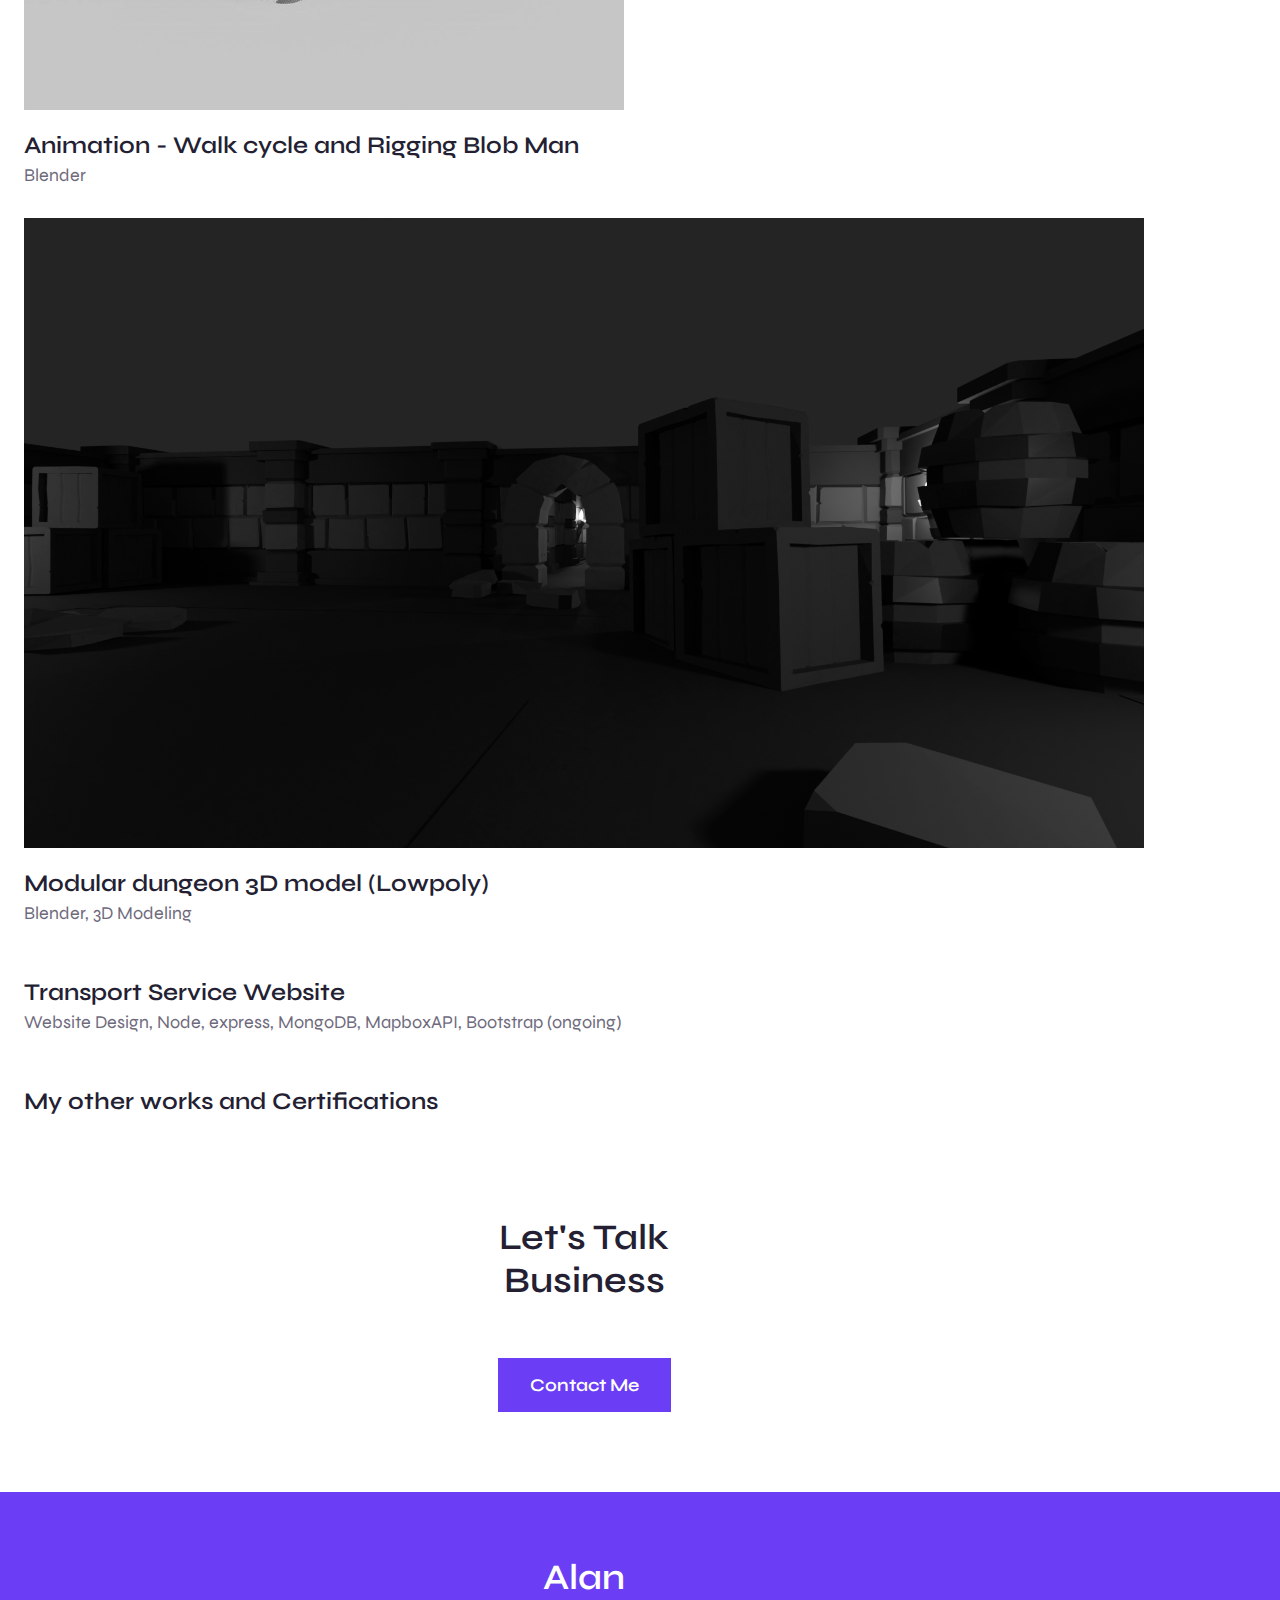
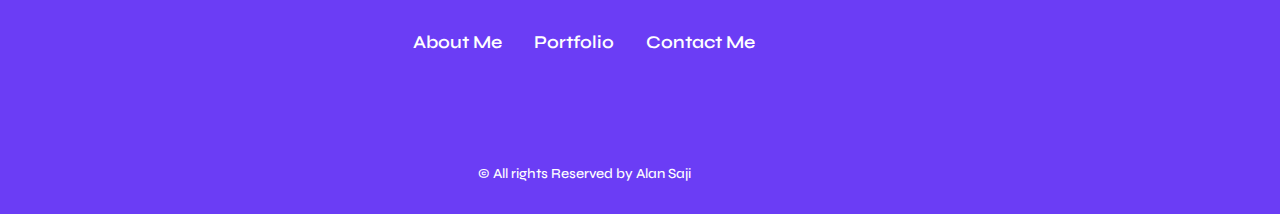
==== commit 74979a11: "update UTS" ====
--- a/index.html
+++ b/index.html
@@ -207,6 +207,15 @@
 
             <div class="work__container container grid">
                <article class="work__card">
+                  <a href="https://github.com/Alansaji2003/Facial-Beauty-Prediction" target="_blank" class="work__link">
+                     <img src="assets/img/proj23.gif" alt="" class="work__img">
+                     <i class="ri-arrow-right-circle-line work__icon"></i>
+                  </a>
+
+                  <h2 class="work__title">Facial Beauty Prediction using neural network (alexnet)</h2>
+                  <span class="work__subtitle">JavaScript, Python, AIML, Flask</span>
+               </article>
+               <article class="work__card">
                   <a href="https://github.com/Alansaji2003/100-days-of-code/tree/master/day96" target="_blank" class="work__link">
                      <img src="assets/img/proj22.png" alt="" class="work__img">
                      <i class="ri-arrow-right-circle-line work__icon"></i>
@@ -252,18 +261,6 @@
                   <h2 class="work__title">Animation - Walk cycle and Rigging Blob Man</h2>
                   <span class="work__subtitle">Blender</span>
                </article>
-               
-               
-               
-               <article class="work__card">
-                  <a href="https://alansaji2003.github.io/KeepiT-app/" target="_blank" class="work__link">
-                     <img src="assets/img/proj10.png" alt="" class="work__img">
-                     <i class="ri-arrow-right-circle-line work__icon"></i>
-                  </a>
-
-                  <h2 class="work__title">KeepiT | A notes app</h2>
-                  <span class="work__subtitle">HTML, CSS, JS, React, github-pages</span>
-               </article>
                <article class="work__card">
                   <a href="https://skfb.ly/oRW78" target="_blank" class="work__link">
                      <img src="assets/img/proj9.png" alt="" class="work__img">
@@ -274,7 +271,7 @@
                   <span class="work__subtitle">Blender, 3D Modeling</span>
                </article>
                <article class="work__card">
-                  <a href="https://github.com/Alansaji2003/uts-node" target="_blank" class="work__link">
+                  <a href="https://github.com/EPICS-UTS/UTS" target="_blank" class="work__link">
                      <img src="assets/img/proj1.png" alt="" class="work__img">
                      <i class="ri-arrow-right-circle-line work__icon"></i>
                   </a>
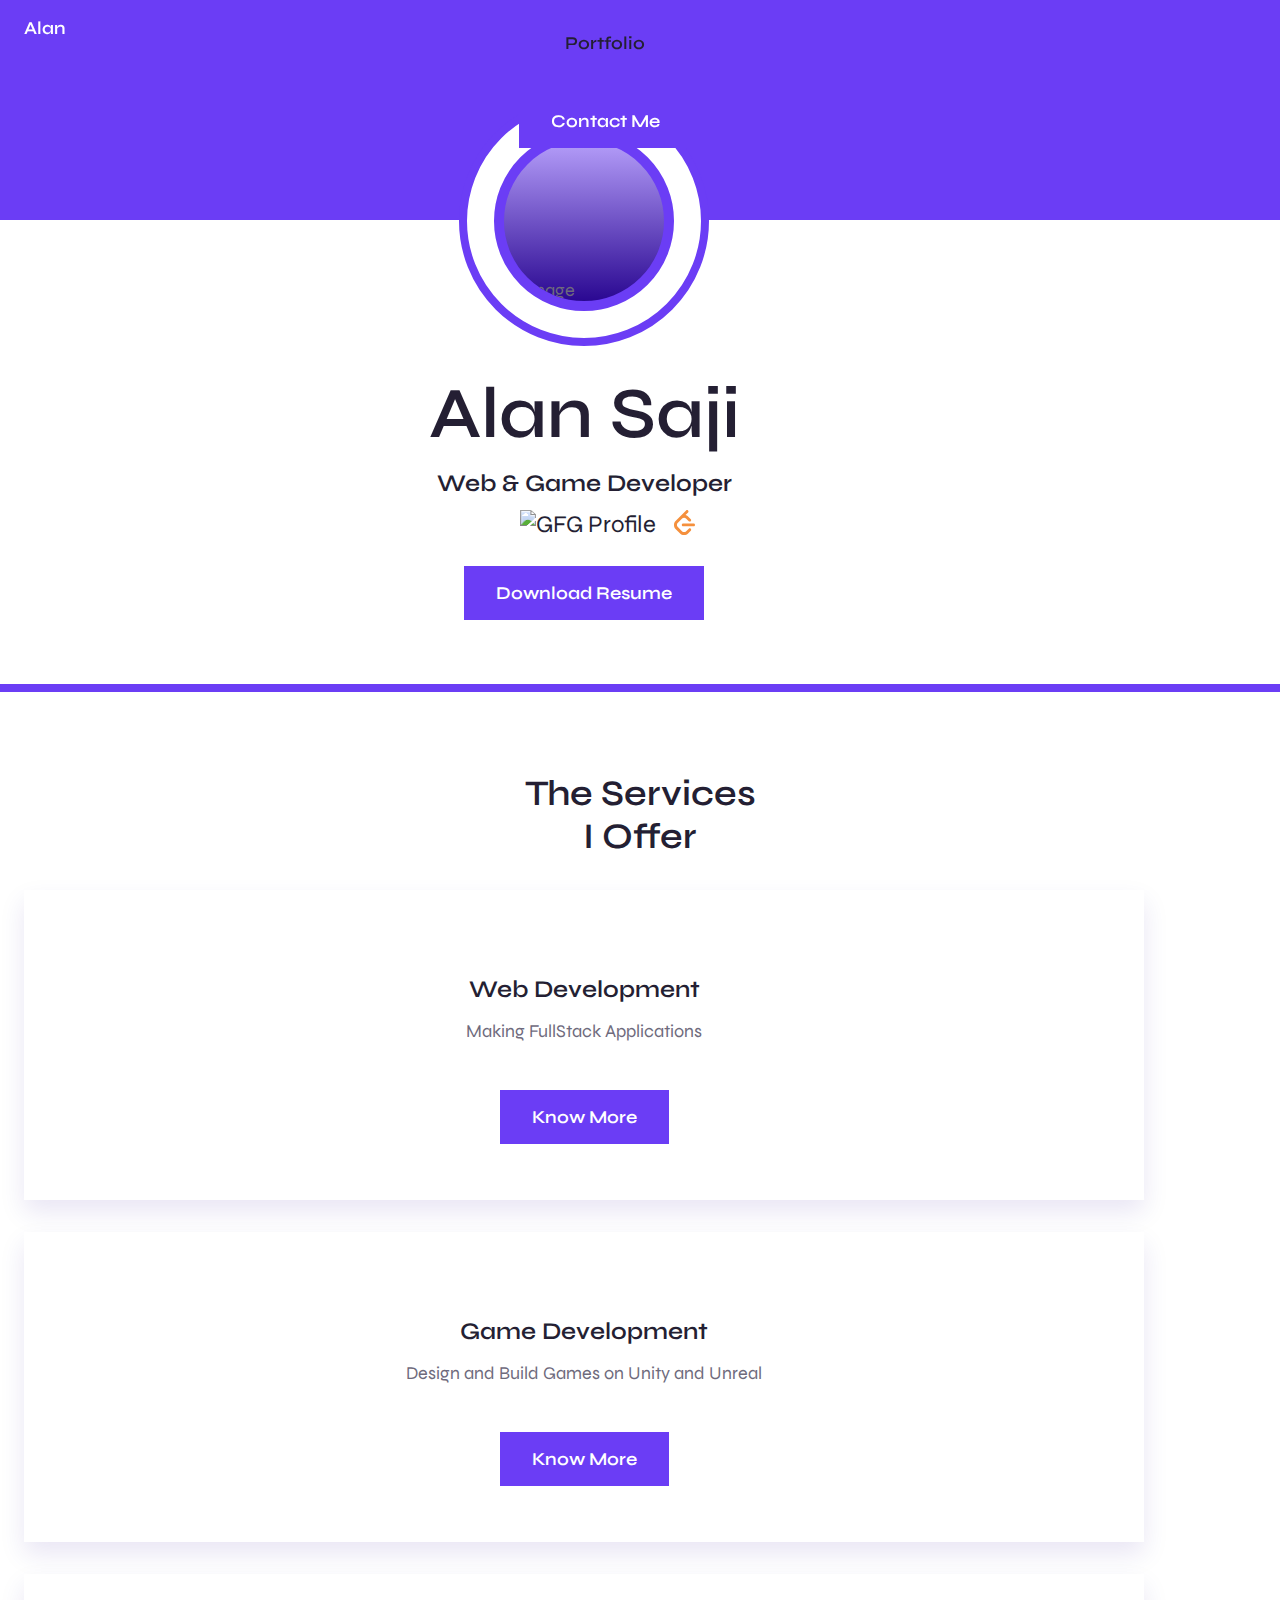
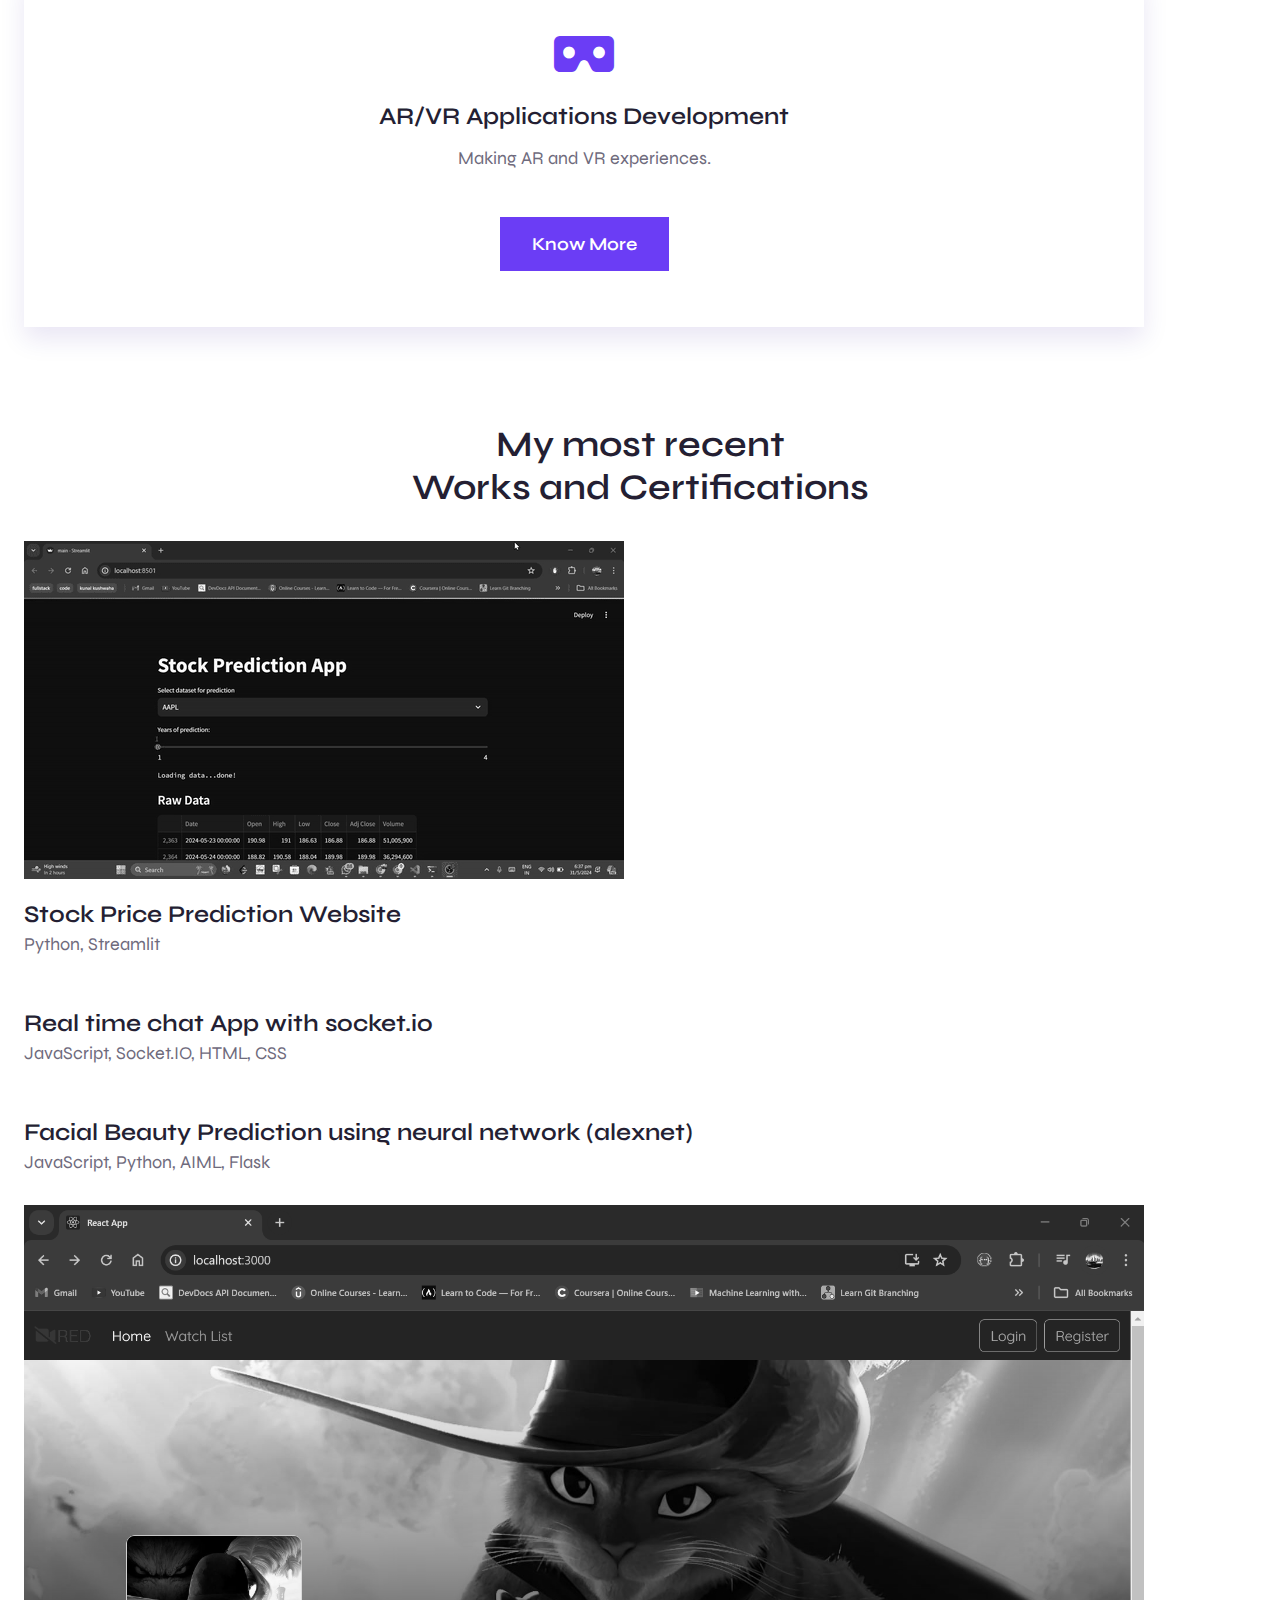
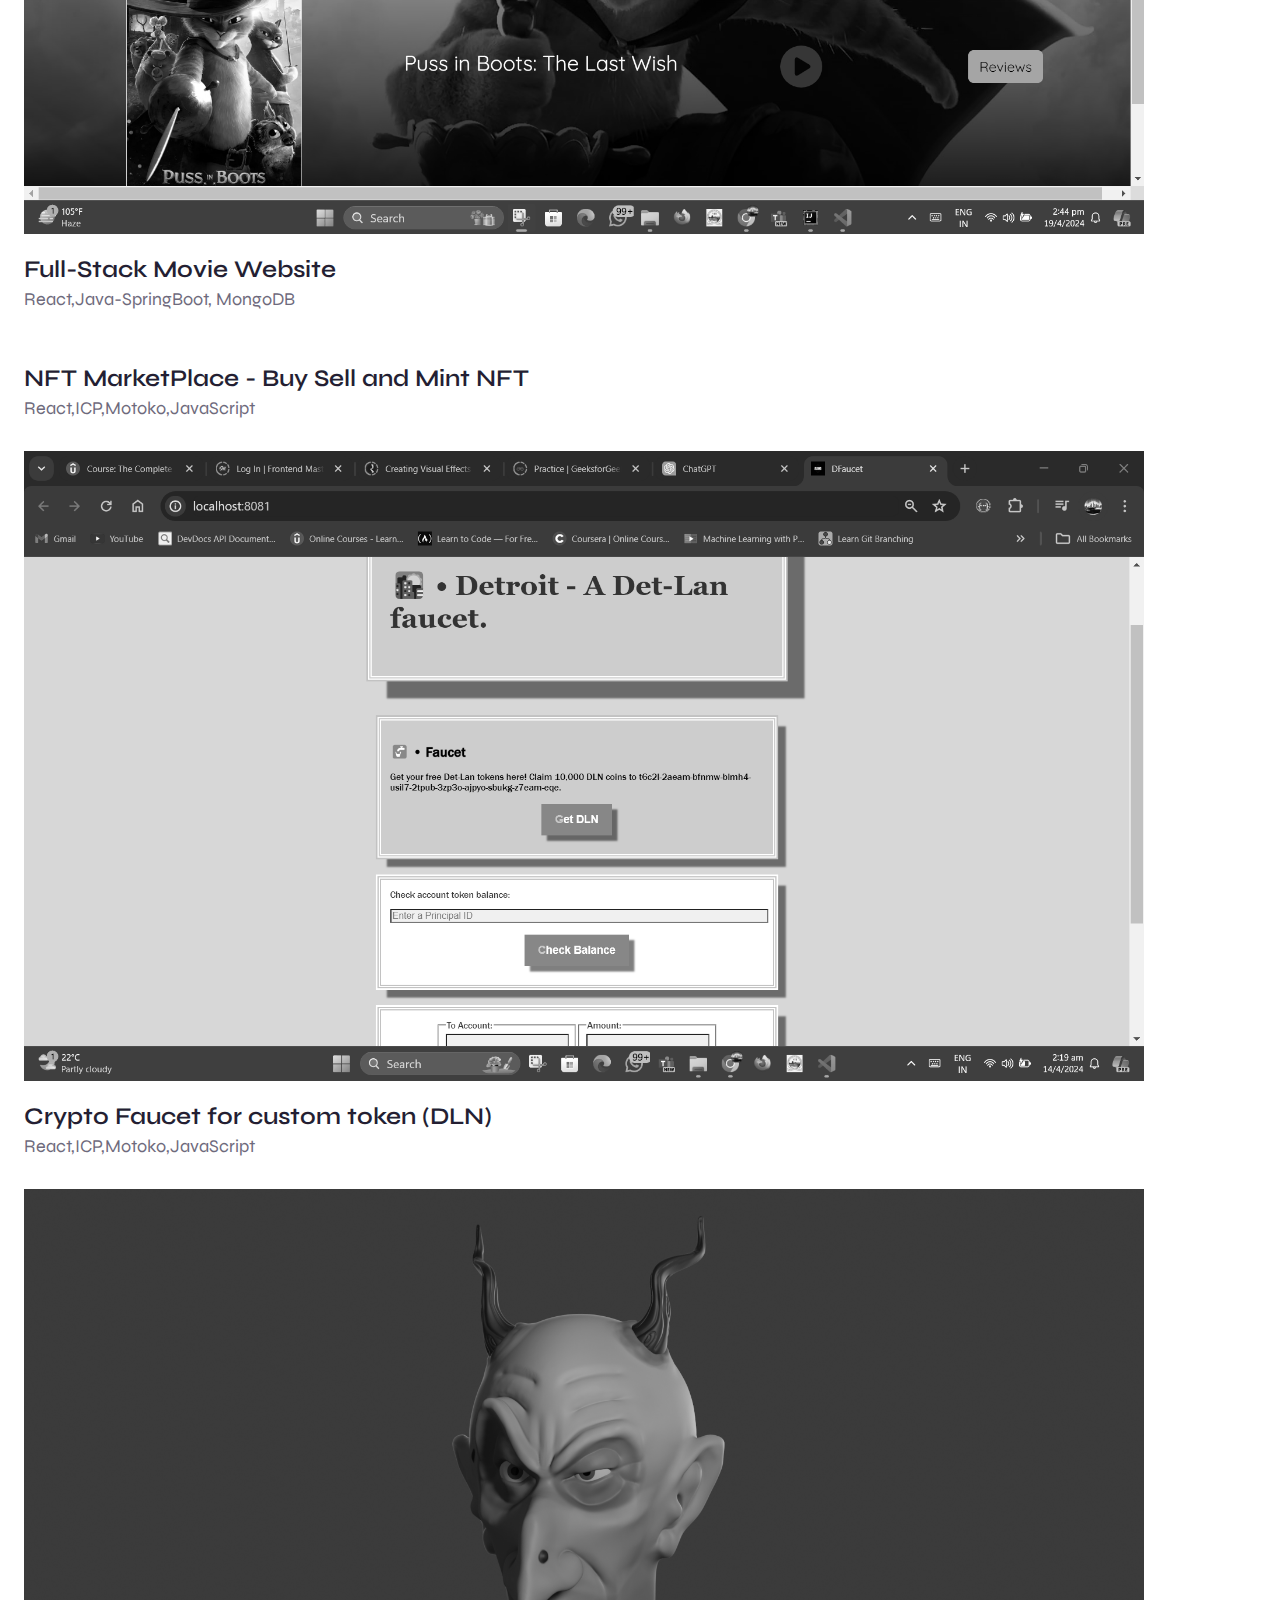
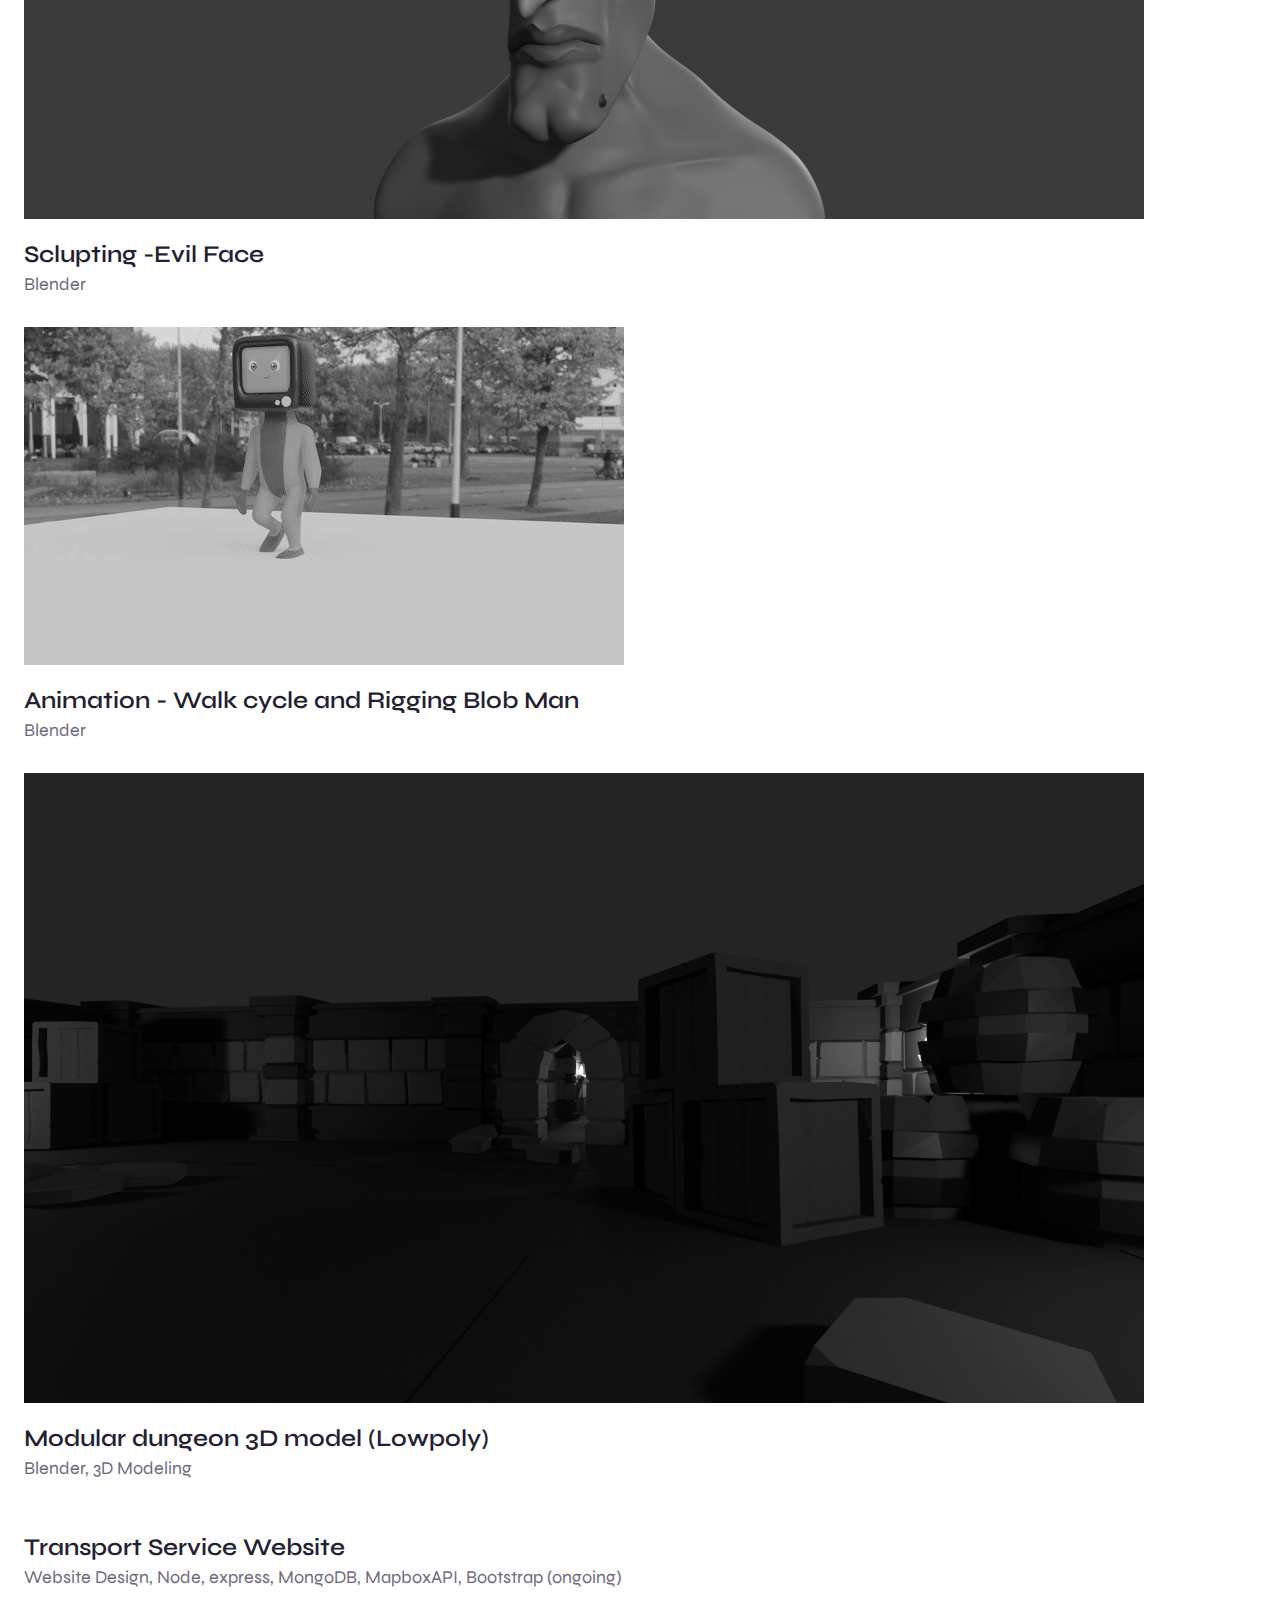
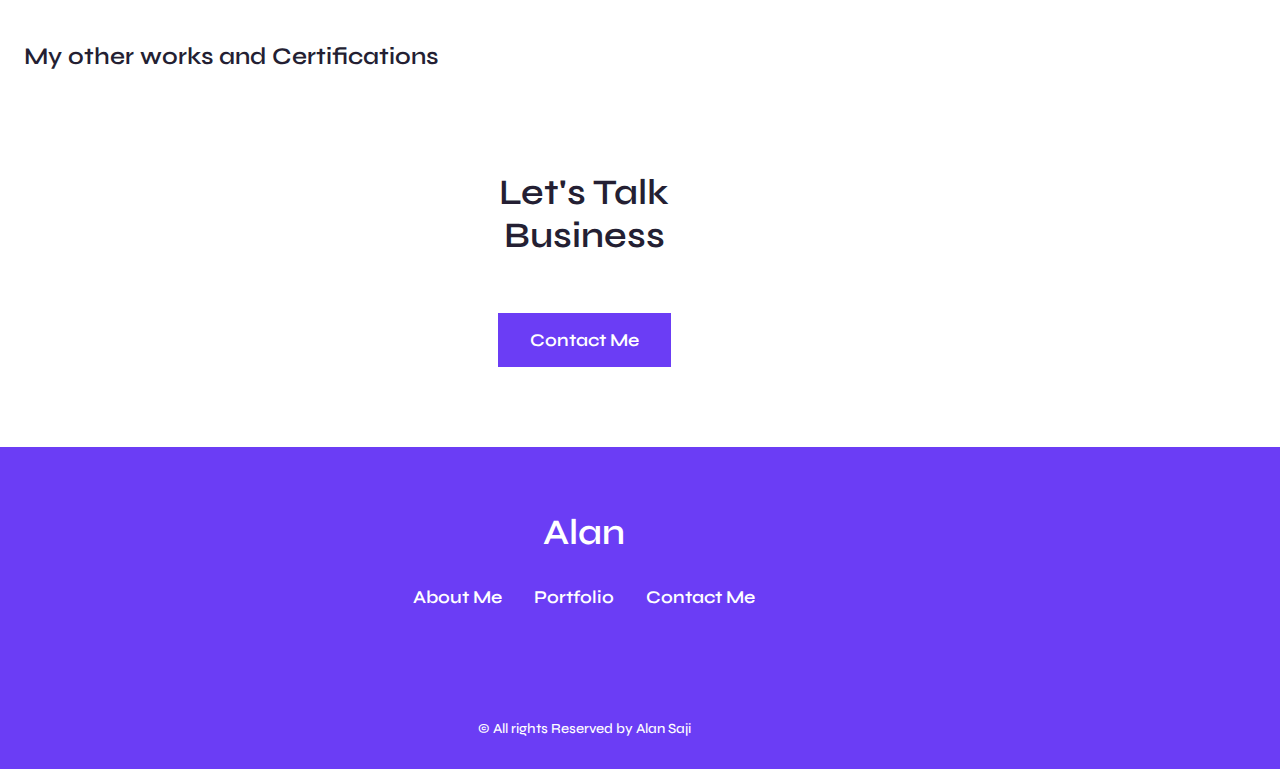
==== commit cca8d1b9: "stock" ====
--- a/index.html
+++ b/index.html
@@ -207,6 +207,24 @@
 
             <div class="work__container container grid">
                <article class="work__card">
+                  <a href="https://github.com/Alansaji2003/stock-price-website" target="_blank" class="work__link">
+                     <img src="assets/img/proj25.gif" alt="" class="work__img">
+                     <i class="ri-arrow-right-circle-line work__icon"></i>
+                  </a>
+
+                  <h2 class="work__title">Stock Price Prediction Website</h2>
+                  <span class="work__subtitle">Python, Streamlit</span>
+               </article>
+               <article class="work__card">
+                  <a href="https://github.com/Alansaji2003/real-time-chat-apps/tree/main/WebSocketApp" target="_blank" class="work__link">
+                     <img src="assets/img/proj24.gif" alt="" class="work__img">
+                     <i class="ri-arrow-right-circle-line work__icon"></i>
+                  </a>
+
+                  <h2 class="work__title">Real time chat App with socket.io</h2>
+                  <span class="work__subtitle">JavaScript, Socket.IO, HTML, CSS</span>
+               </article>
+               <article class="work__card">
                   <a href="https://github.com/Alansaji2003/Facial-Beauty-Prediction" target="_blank" class="work__link">
                      <img src="assets/img/proj23.gif" alt="" class="work__img">
                      <i class="ri-arrow-right-circle-line work__icon"></i>
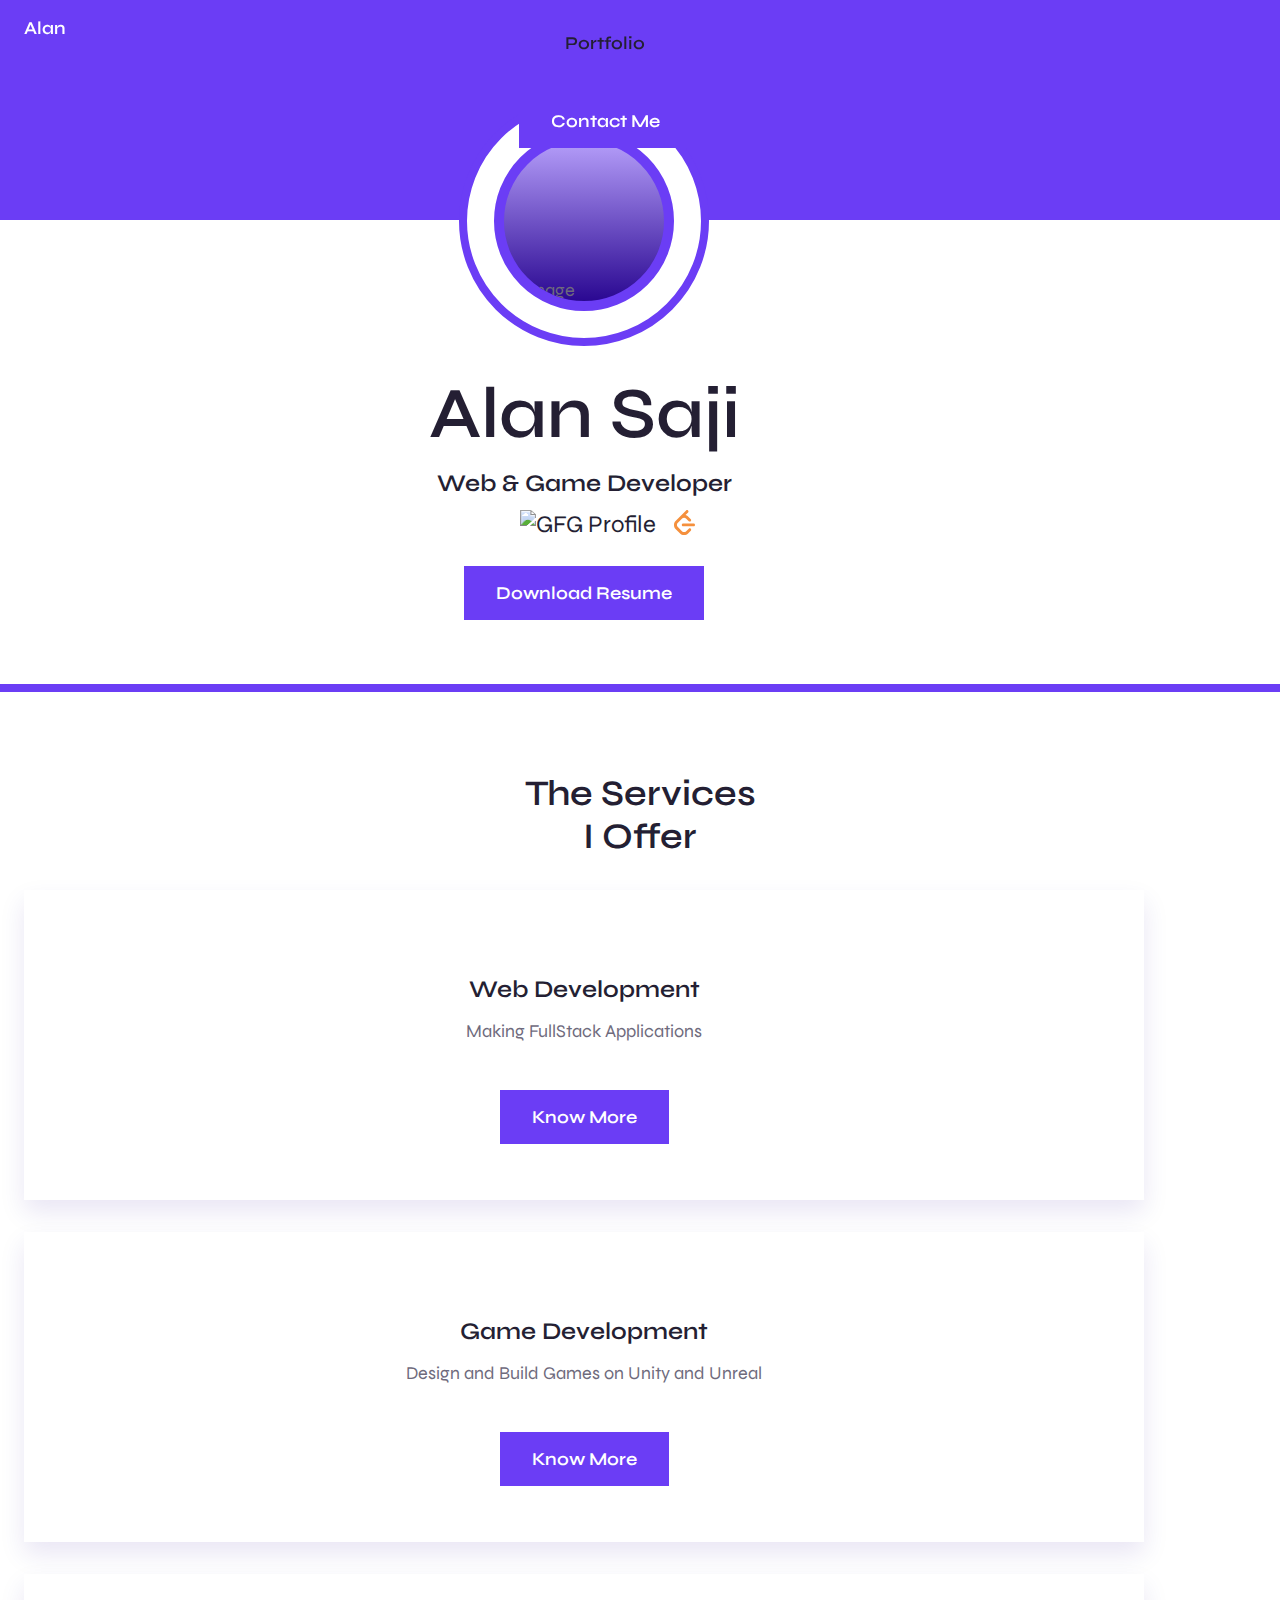
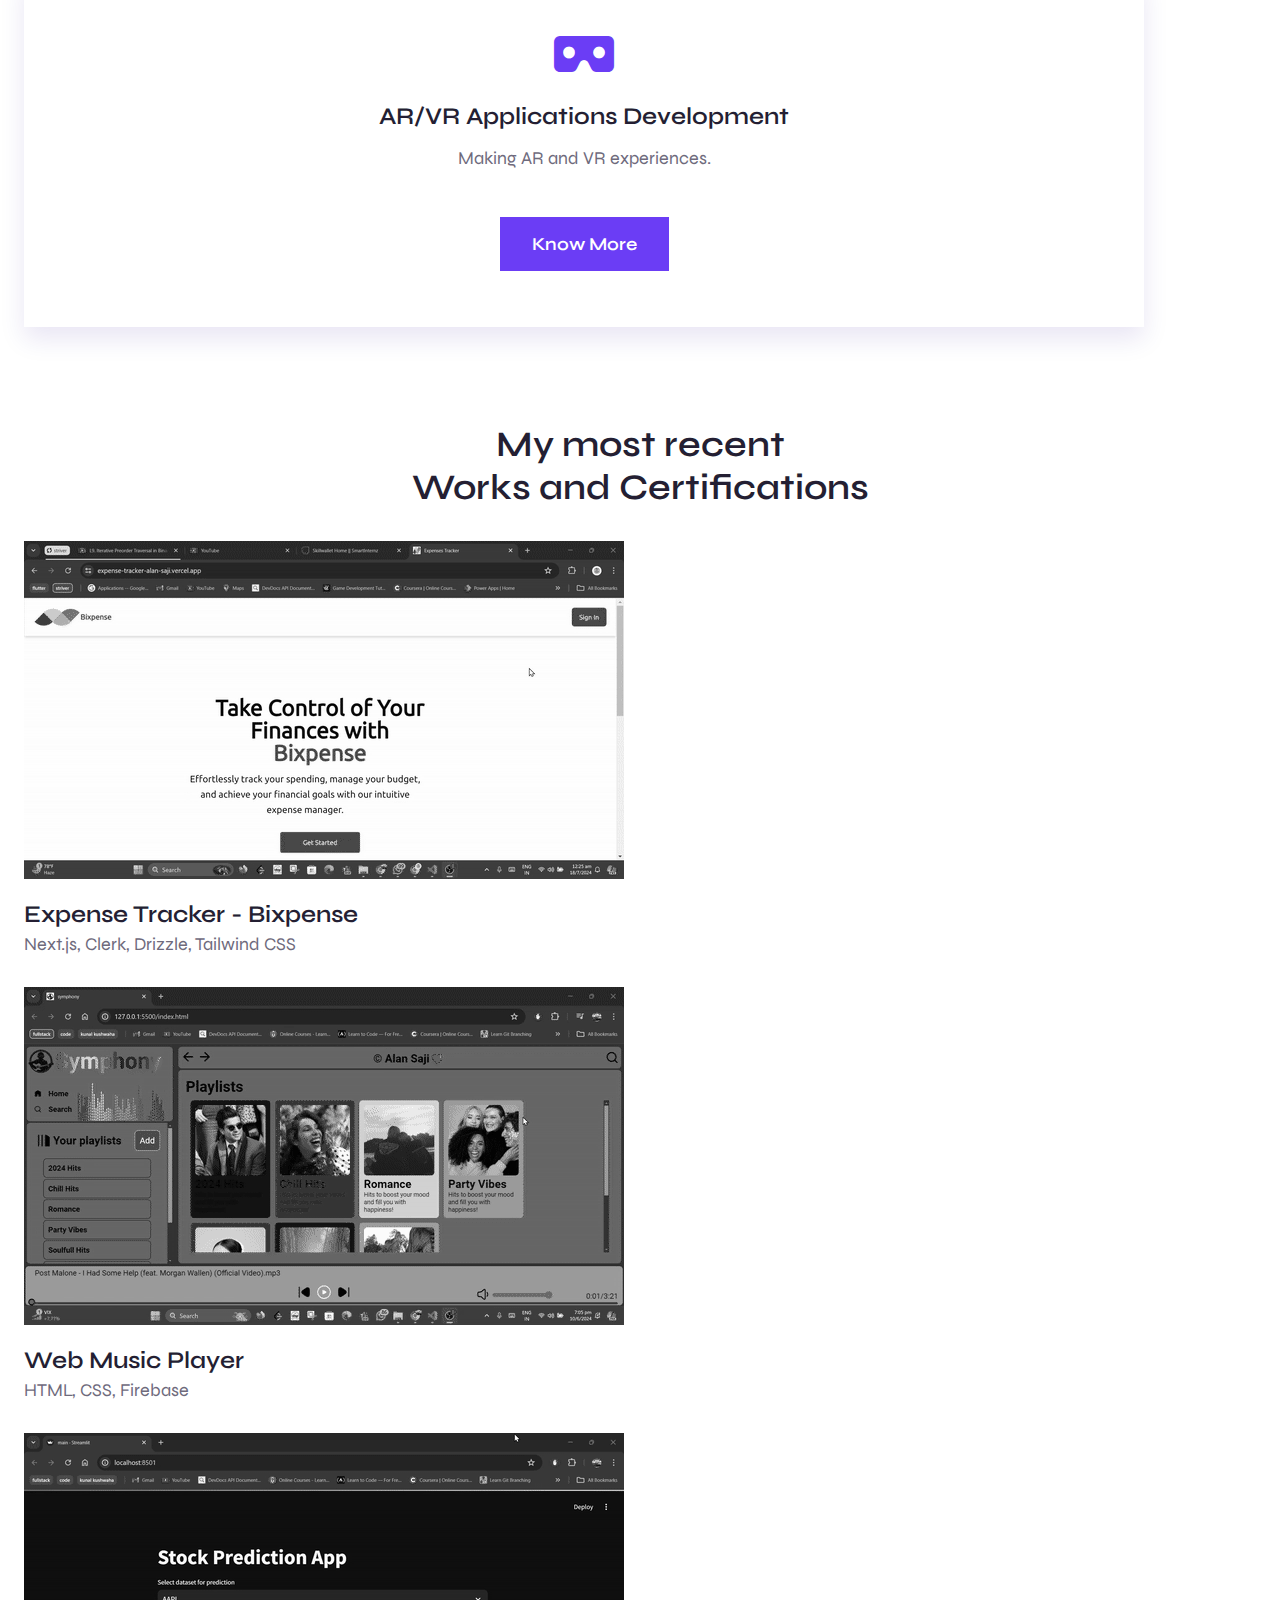
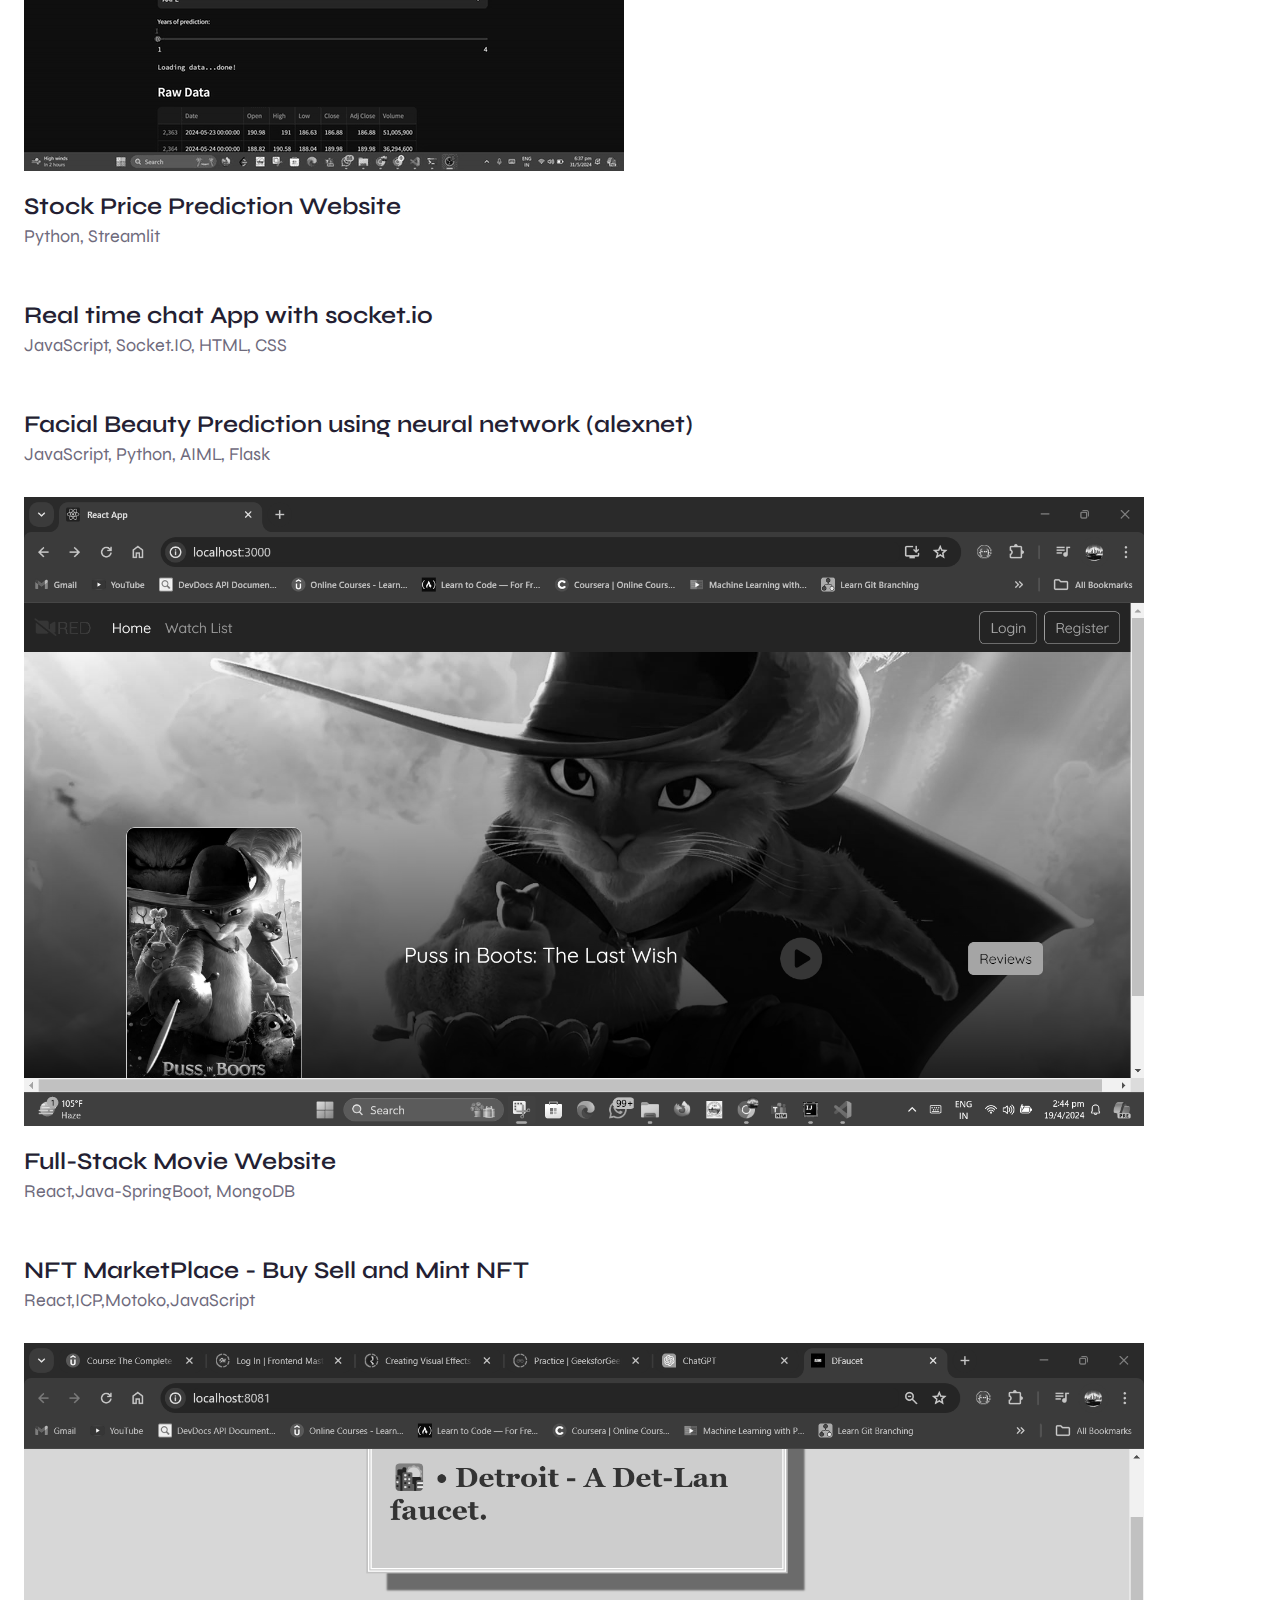
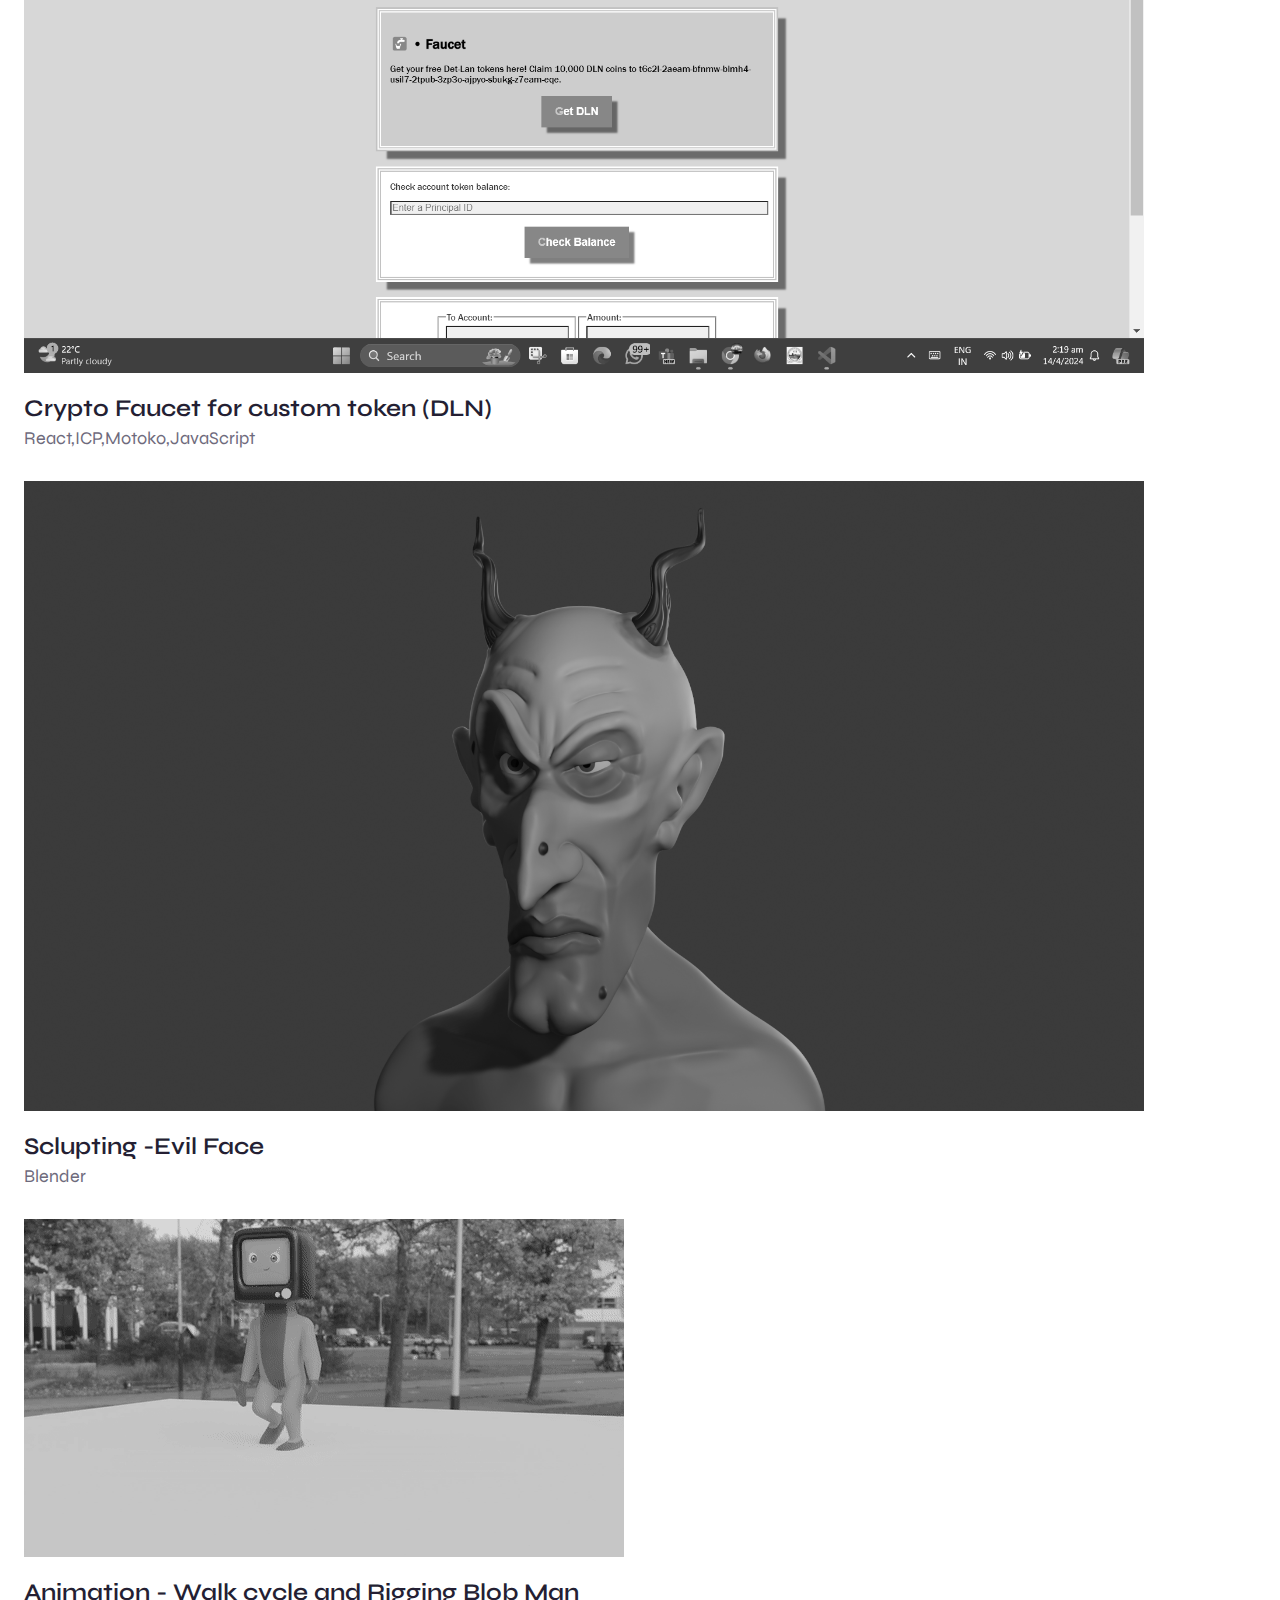
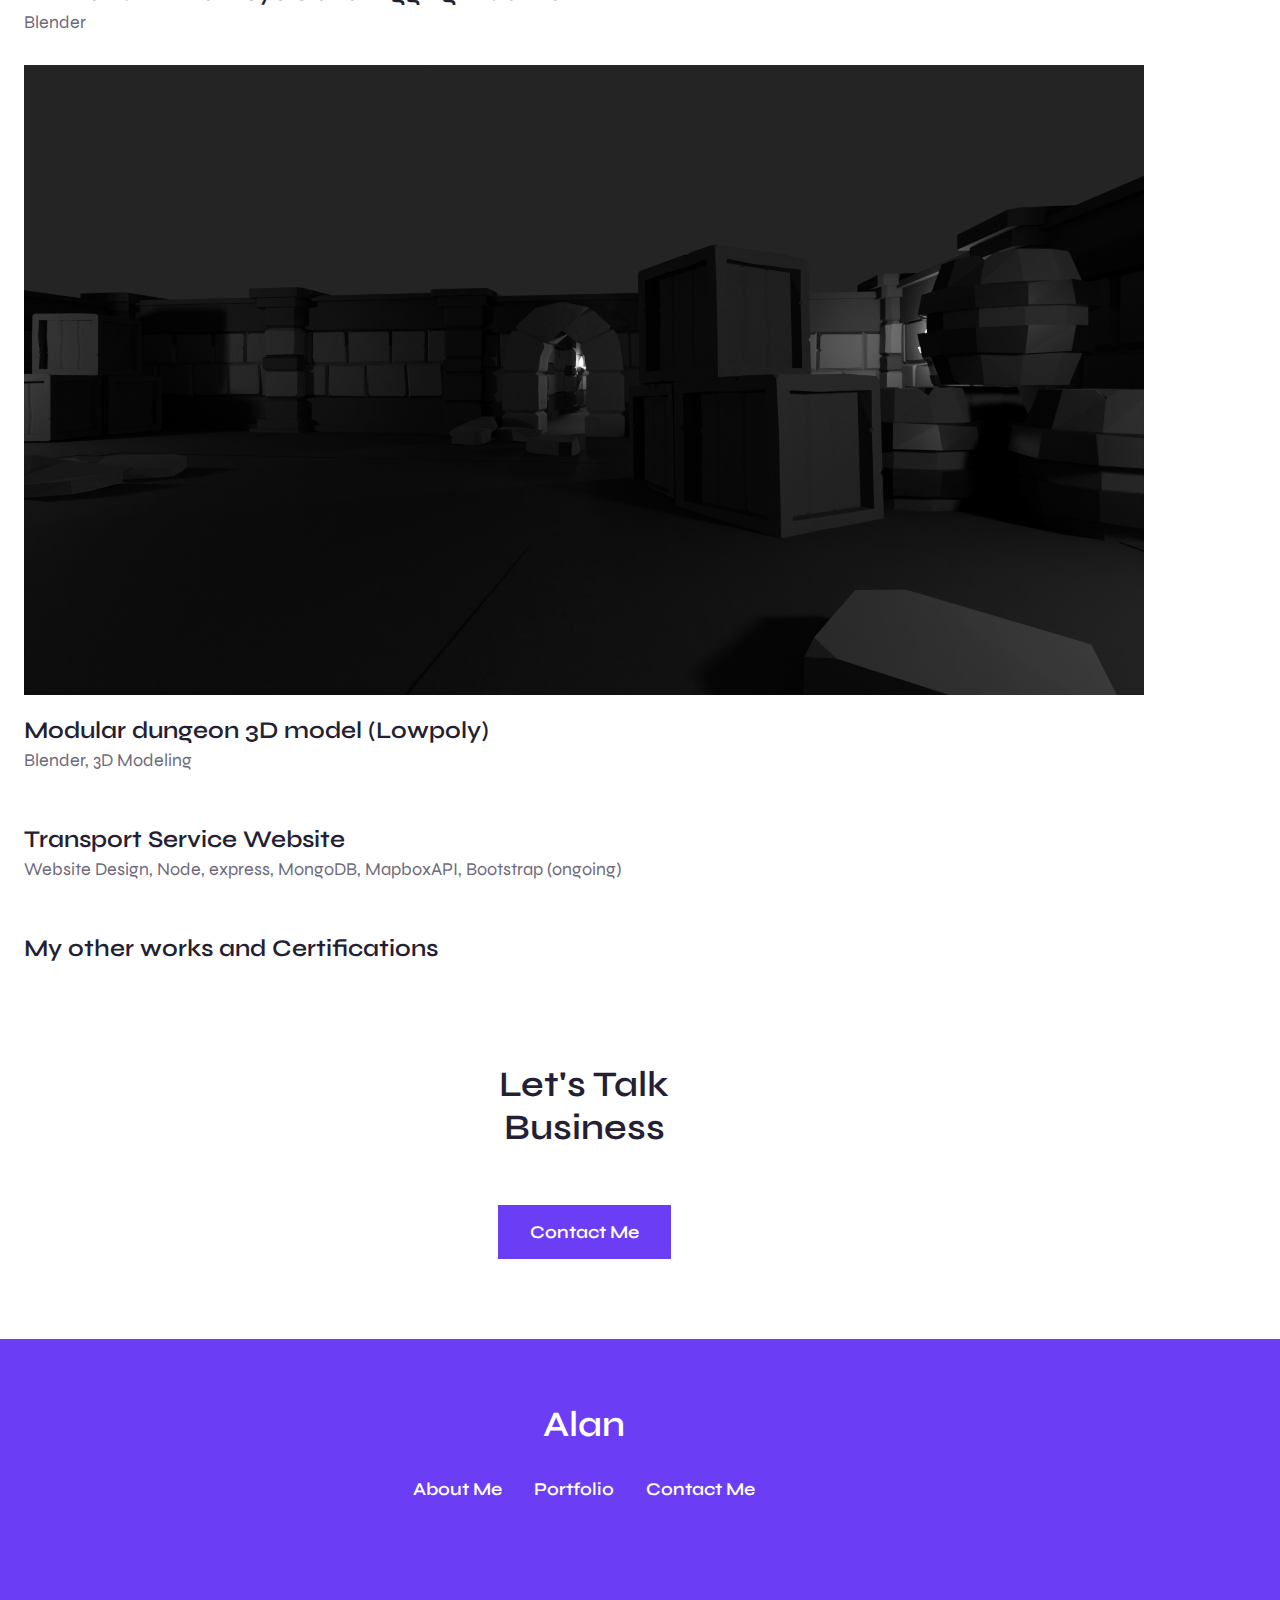
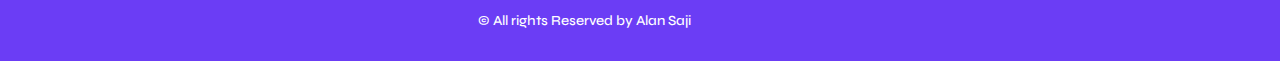
==== commit d27ed266: "intership projects" ====
--- a/index.html
+++ b/index.html
@@ -94,7 +94,7 @@
                         </a>
                      </div>
                   </div>
-                  <a href="assets/pdf/ResumeVIT.pdf" download="" class="home__button button">Download Resume</a>
+                  <a href="assets/pdf/Resume.pdf" download="" class="home__button button">Download Resume</a>
                </div>
                
             </div>
@@ -207,6 +207,24 @@
 
             <div class="work__container container grid">
                <article class="work__card">
+                  <a href="https://expense-tracker-alan-saji.vercel.app/" target="_blank" class="work__link">
+                     <img src="assets/img/proj27.gif" alt="" class="work__img">
+                     <i class="ri-arrow-right-circle-line work__icon"></i>
+                  </a>
+
+                  <h2 class="work__title">Expense Tracker - Bixpense</h2>
+                  <span class="work__subtitle">Next.js, Clerk, Drizzle, Tailwind CSS</span>
+               </article>
+               <article class="work__card">
+                  <a href="https://symphonyplayer-alansaji.netlify.app/" target="_blank" class="work__link">
+                     <img src="assets/img/proj26.gif" alt="" class="work__img">
+                     <i class="ri-arrow-right-circle-line work__icon"></i>
+                  </a>
+
+                  <h2 class="work__title">Web Music Player</h2>
+                  <span class="work__subtitle">HTML, CSS, Firebase</span>
+               </article>
+               <article class="work__card">
                   <a href="https://github.com/Alansaji2003/stock-price-website" target="_blank" class="work__link">
                      <img src="assets/img/proj25.gif" alt="" class="work__img">
                      <i class="ri-arrow-right-circle-line work__icon"></i>
